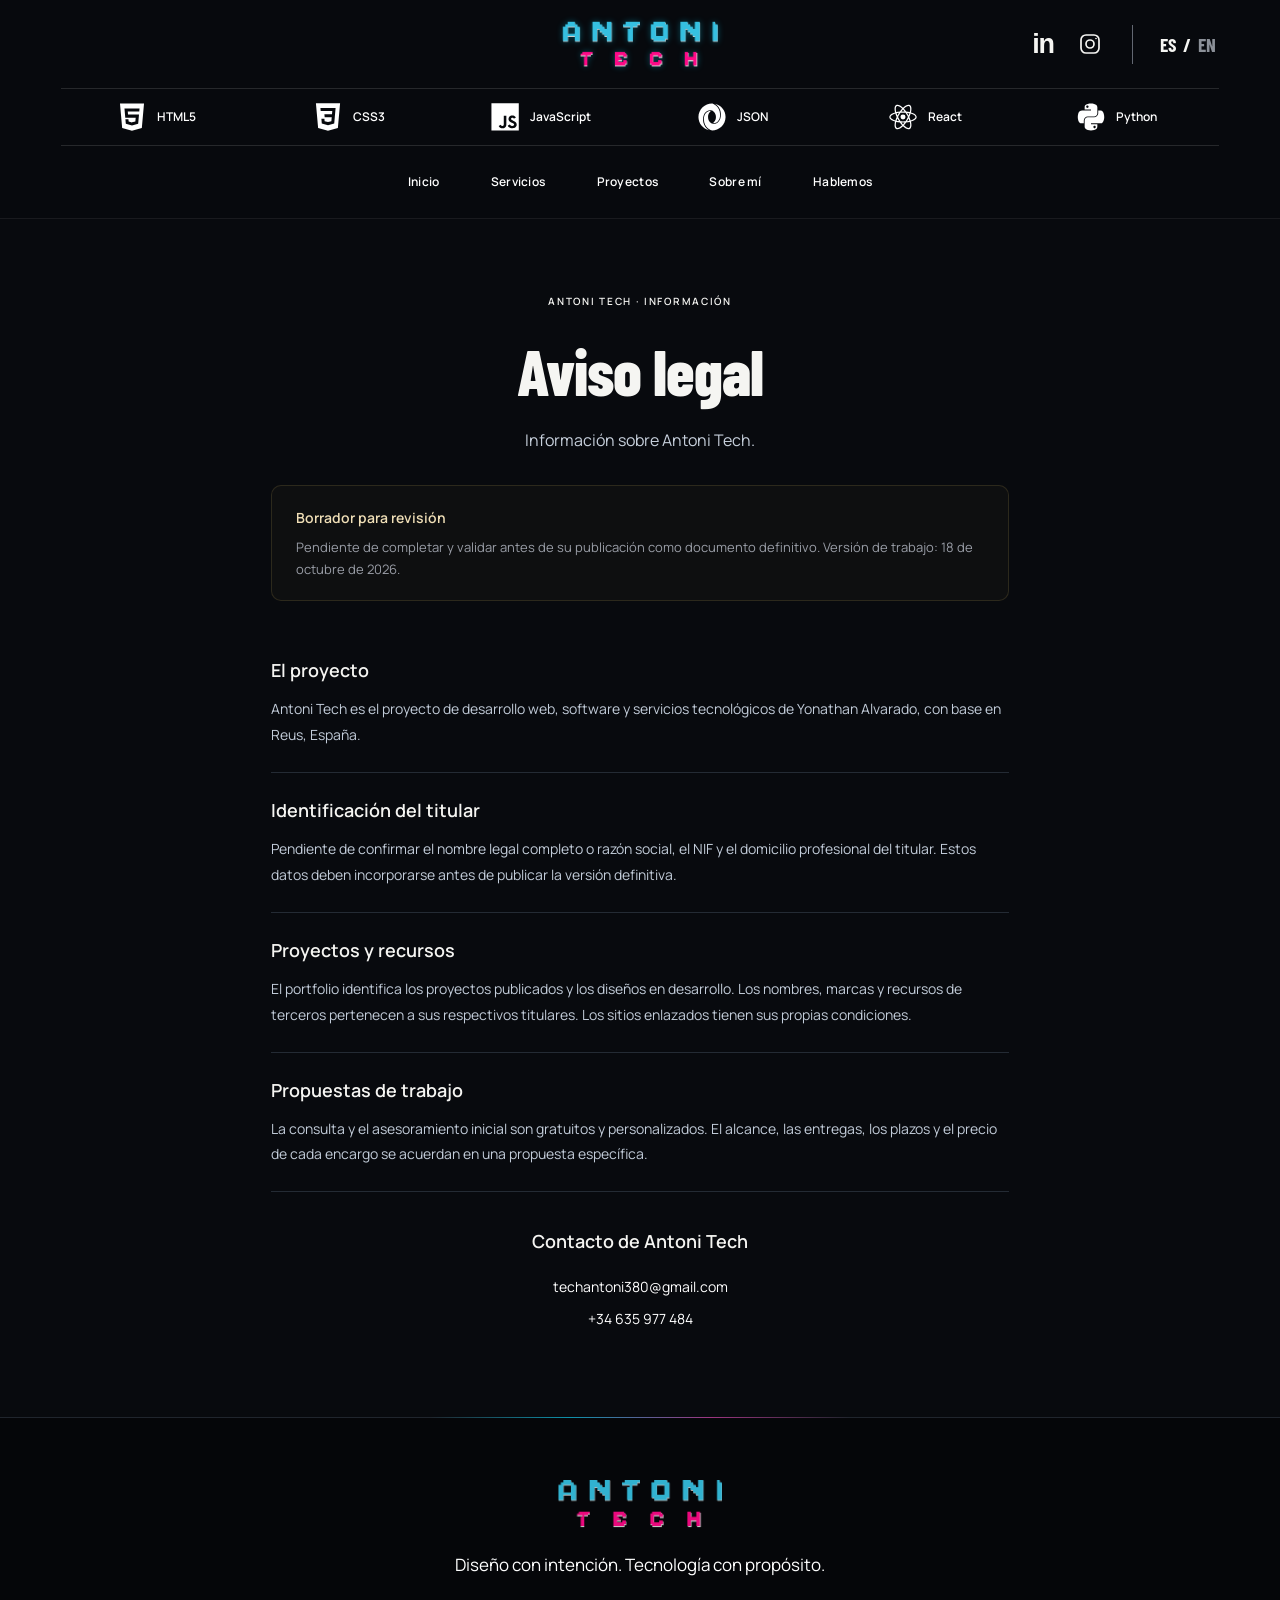
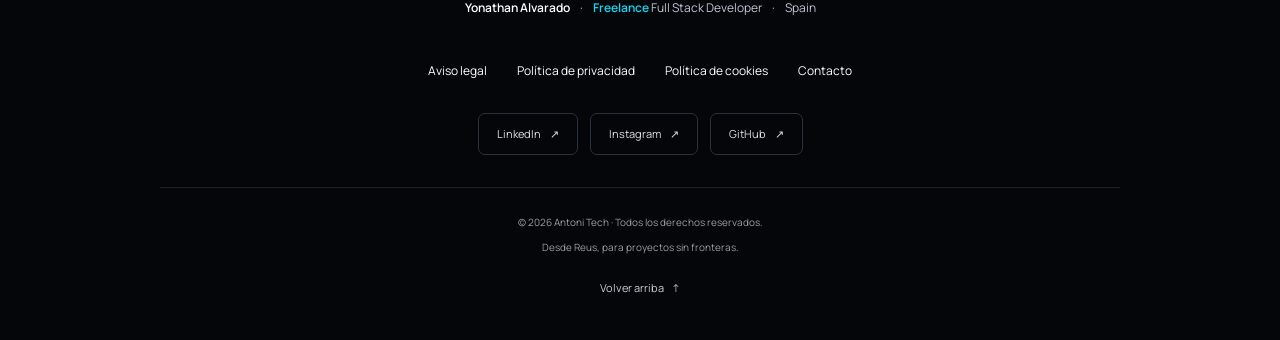
==== aviso-legal/index.html @ 42a5f3f0 "Actual2" ====
<!doctype html>
<html lang="es"><head><meta charset="utf-8"><meta name="viewport" content="width=device-width, initial-scale=1"><meta name="robots" content="noindex, nofollow">
<title data-es="Aviso legal · Antoni Tech" data-en="Legal notice · Antoni Tech">Aviso legal · Antoni Tech</title>
<meta name="description" content="Información sobre Antoni Tech." data-es="Información sobre Antoni Tech." data-en="Information about Antoni Tech." data-i18n-attr="content"><meta name="theme-color" content="#080a0e"><link rel="canonical" href="https://antonitech.es/aviso-legal/">
<meta property="og:title" content="Aviso legal · Antoni Tech"><meta property="og:description" content="Información sobre Antoni Tech."><meta property="og:type" content="website"><meta property="og:url" content="https://antonitech.es/aviso-legal/"><meta property="og:image" content="https://antonitech.es/assets/hero-metallic.png"><meta property="og:locale" content="es_ES"><meta name="twitter:card" content="summary_large_image"><link rel="icon" href="../assets/antoni-tech-logo.png" type="image/png"><link rel="preload" href="../assets/barlow-condensed-800.ttf" as="font" type="font/ttf" crossorigin><link rel="stylesheet" href="../assets/site.css?v=9b2bd3237c"><link rel="stylesheet" href="../assets/minimal.css?v=0efb3f55ea"><link rel="stylesheet" href="../assets/showcase.css?v=5de16b4ffe"><link rel="stylesheet" href="../assets/navigation.css?v=356c2ec2f9"><link rel="stylesheet" href="../assets/hero-media.css?v=eadd4ff54f"><script src="../assets/site.js?v=b460f23c38" defer></script><script src="../assets/navigation.js?v=8c3dc44fd6" defer></script></head>
<body id="top" class="inner-page"><a class="skip-link" href="#contenido"><span data-es="Saltar al contenido" data-en="Skip to content">Saltar al contenido</span></a>
    <div class="header-spacer" aria-hidden="true"></div><header class="site-header" data-adaptive-header><div class="header-top">
    <a class="brand" href="../index.html" aria-label="Antoni Tech · Inicio"><span class="logo-crop"><img src="../assets/antoni-tech-logo.png" alt="Antoni Tech" width="1500" height="1548"></span></a>
    <div class="header-right"><div class="header-socials"><a href="https://www.linkedin.com/in/yonathan-alvarado-919637101/" target="_blank" rel="noopener noreferrer" aria-label="LinkedIn" class="social-icon linkedin">in</a>
    <a href="https://www.instagram.com/techantoni/" target="_blank" rel="noopener noreferrer" aria-label="Instagram" class="social-icon"><svg viewBox="0 0 24 24" fill="none" stroke="currentColor" stroke-width="1.7" aria-hidden="true"><rect x="3" y="3" width="18" height="18" rx="5"/><circle cx="12" cy="12" r="4"/><circle cx="18" cy="6.5" r=".8" fill="currentColor" stroke="none"/></svg></a></div><div class="language-switch" role="group" aria-label="Language"><button type="button" data-lang="es" aria-pressed="true">ES</button><span aria-hidden="true">/</span><button type="button" data-lang="en" aria-pressed="false">EN</button></div></div></div><div class="technology-band" role="region" aria-label="Tecnologías y herramientas" data-es="Tecnologías y herramientas" data-en="Technologies and tools" data-i18n-attr="aria-label">
    <div class="technology-window"><div class="technology-track"><ul class="technology-group"><li class="technology-logo"><img src="../assets/technologies/html5.svg" alt="" width="28" height="28" decoding="async"><span>HTML5</span></li><li class="technology-logo"><img src="../assets/technologies/css3.svg" alt="" width="28" height="28" decoding="async"><span>CSS3</span></li><li class="technology-logo"><img src="../assets/technologies/javascript.svg" alt="" width="28" height="28" decoding="async"><span>JavaScript</span></li><li class="technology-logo"><img src="../assets/technologies/json.svg" alt="" width="28" height="28" decoding="async"><span>JSON</span></li><li class="technology-logo"><img src="../assets/technologies/react.svg" alt="" width="28" height="28" decoding="async"><span>React</span></li><li class="technology-logo"><img src="../assets/technologies/python.svg" alt="" width="28" height="28" decoding="async"><span>Python</span></li><li class="technology-logo"><img src="../assets/technologies/java.svg" alt="" width="28" height="28" decoding="async"><span>Java</span></li><li class="technology-logo"><img src="../assets/technologies/windows11.svg" alt="" width="28" height="28" decoding="async"><span>Windows</span></li><li class="technology-logo"><img src="../assets/technologies/linux.svg" alt="" width="28" height="28" decoding="async"><span>Linux</span></li><li class="technology-logo"><img src="../assets/technologies/apple.svg" alt="" width="28" height="28" decoding="async"><span>macOS</span></li><li class="technology-logo"><img src="../assets/technologies/wordpress.svg" alt="" width="28" height="28" decoding="async"><span>WordPress</span></li><li class="technology-logo"><img src="../assets/technologies/woocommerce.svg" alt="" width="28" height="28" decoding="async"><span>WooCommerce</span></li><li class="technology-logo"><img src="../assets/technologies/prestashop.svg" alt="" width="28" height="28" decoding="async"><span>PrestaShop</span></li><li class="technology-logo"><img src="../assets/technologies/git.svg" alt="" width="28" height="28" decoding="async"><span>Git</span></li><li class="technology-logo"><img src="../assets/technologies/github.svg" alt="" width="28" height="28" decoding="async"><span>GitHub</span></li><li class="technology-logo"><img src="../assets/technologies/docker.svg" alt="" width="28" height="28" decoding="async"><span>Docker</span></li><li class="technology-logo"><img src="../assets/technologies/kubernetes.svg" alt="" width="28" height="28" decoding="async"><span>Kubernetes</span></li><li class="technology-logo"><img src="../assets/technologies/amazonwebservices.svg" alt="" width="28" height="28" decoding="async"><span>AWS</span></li><li class="technology-logo"><img src="../assets/technologies/zoho.svg" alt="" width="28" height="28" decoding="async"><span>Zoho CRM</span></li><li class="technology-logo"><img src="../assets/technologies/figma.svg" alt="" width="28" height="28" decoding="async"><span>Figma</span></li><li class="technology-logo"><img src="../assets/technologies/illustrator.svg" alt="" width="28" height="28" decoding="async"><span>Illustrator</span></li><li class="technology-logo"><img src="../assets/technologies/photoshop.svg" alt="" width="28" height="28" decoding="async"><span>Photoshop</span></li><li class="technology-logo"><img src="../assets/technologies/threedsmax.svg" alt="" width="28" height="28" decoding="async"><span>Autodesk 3ds Max</span></li><li class="technology-logo"><img src="../assets/technologies/autocad.svg" alt="" width="28" height="28" decoding="async"><span>AutoCAD</span></li><li class="technology-logo"><img src="../assets/technologies/coreldraw.svg" alt="" width="28" height="28" decoding="async"><span>CorelDRAW</span></li><li class="technology-logo"><img src="../assets/technologies/php.svg" alt="" width="28" height="28" decoding="async"><span>PHP</span></li><li class="technology-logo"><img src="../assets/technologies/mysql.svg" alt="" width="28" height="28" decoding="async"><span>MySQL</span></li><li class="technology-logo"><img src="../assets/technologies/phpmyadmin.svg" alt="" width="28" height="28" decoding="async"><span>phpMyAdmin</span></li><li class="technology-logo"><img src="../assets/technologies/postgresql.svg" alt="" width="28" height="28" decoding="async"><span>PostgreSQL</span></li><li class="technology-logo"><img src="../assets/technologies/typescript.svg" alt="" width="28" height="28" decoding="async"><span>TypeScript</span></li><li class="technology-logo"><img src="../assets/technologies/nextjs.svg" alt="" width="28" height="28" decoding="async"><span>Next.js</span></li><li class="technology-logo"><img src="../assets/technologies/supabase.svg" alt="" width="28" height="28" decoding="async"><span>Supabase</span></li><li class="technology-logo"><img src="../assets/technologies/n8n.svg" alt="" width="28" height="28" decoding="async"><span>n8n</span></li><li class="technology-logo"><img src="../assets/technologies/vscode.svg" alt="" width="28" height="28" decoding="async"><span>VS Code</span></li><li class="technology-logo"><img src="../assets/technologies/apache.svg" alt="" width="28" height="28" decoding="async"><span>Apache</span></li><li class="technology-logo"><img src="../assets/technologies/nginx.svg" alt="" width="28" height="28" decoding="async"><span>Nginx</span></li><li class="technology-logo"><img src="../assets/technologies/xml.svg" alt="" width="28" height="28" decoding="async"><span>XML</span></li></ul><ul class="technology-group" aria-hidden="true" inert><li class="technology-logo"><img src="../assets/technologies/html5.svg" alt="" width="28" height="28" decoding="async"><span>HTML5</span></li><li class="technology-logo"><img src="../assets/technologies/css3.svg" alt="" width="28" height="28" decoding="async"><span>CSS3</span></li><li class="technology-logo"><img src="../assets/technologies/javascript.svg" alt="" width="28" height="28" decoding="async"><span>JavaScript</span></li><li class="technology-logo"><img src="../assets/technologies/json.svg" alt="" width="28" height="28" decoding="async"><span>JSON</span></li><li class="technology-logo"><img src="../assets/technologies/react.svg" alt="" width="28" height="28" decoding="async"><span>React</span></li><li class="technology-logo"><img src="../assets/technologies/python.svg" alt="" width="28" height="28" decoding="async"><span>Python</span></li><li class="technology-logo"><img src="../assets/technologies/java.svg" alt="" width="28" height="28" decoding="async"><span>Java</span></li><li class="technology-logo"><img src="../assets/technologies/windows11.svg" alt="" width="28" height="28" decoding="async"><span>Windows</span></li><li class="technology-logo"><img src="../assets/technologies/linux.svg" alt="" width="28" height="28" decoding="async"><span>Linux</span></li><li class="technology-logo"><img src="../assets/technologies/apple.svg" alt="" width="28" height="28" decoding="async"><span>macOS</span></li><li class="technology-logo"><img src="../assets/technologies/wordpress.svg" alt="" width="28" height="28" decoding="async"><span>WordPress</span></li><li class="technology-logo"><img src="../assets/technologies/woocommerce.svg" alt="" width="28" height="28" decoding="async"><span>WooCommerce</span></li><li class="technology-logo"><img src="../assets/technologies/prestashop.svg" alt="" width="28" height="28" decoding="async"><span>PrestaShop</span></li><li class="technology-logo"><img src="../assets/technologies/git.svg" alt="" width="28" height="28" decoding="async"><span>Git</span></li><li class="technology-logo"><img src="../assets/technologies/github.svg" alt="" width="28" height="28" decoding="async"><span>GitHub</span></li><li class="technology-logo"><img src="../assets/technologies/docker.svg" alt="" width="28" height="28" decoding="async"><span>Docker</span></li><li class="technology-logo"><img src="../assets/technologies/kubernetes.svg" alt="" width="28" height="28" decoding="async"><span>Kubernetes</span></li><li class="technology-logo"><img src="../assets/technologies/amazonwebservices.svg" alt="" width="28" height="28" decoding="async"><span>AWS</span></li><li class="technology-logo"><img src="../assets/technologies/zoho.svg" alt="" width="28" height="28" decoding="async"><span>Zoho CRM</span></li><li class="technology-logo"><img src="../assets/technologies/figma.svg" alt="" width="28" height="28" decoding="async"><span>Figma</span></li><li class="technology-logo"><img src="../assets/technologies/illustrator.svg" alt="" width="28" height="28" decoding="async"><span>Illustrator</span></li><li class="technology-logo"><img src="../assets/technologies/photoshop.svg" alt="" width="28" height="28" decoding="async"><span>Photoshop</span></li><li class="technology-logo"><img src="../assets/technologies/threedsmax.svg" alt="" width="28" height="28" decoding="async"><span>Autodesk 3ds Max</span></li><li class="technology-logo"><img src="../assets/technologies/autocad.svg" alt="" width="28" height="28" decoding="async"><span>AutoCAD</span></li><li class="technology-logo"><img src="../assets/technologies/coreldraw.svg" alt="" width="28" height="28" decoding="async"><span>CorelDRAW</span></li><li class="technology-logo"><img src="../assets/technologies/php.svg" alt="" width="28" height="28" decoding="async"><span>PHP</span></li><li class="technology-logo"><img src="../assets/technologies/mysql.svg" alt="" width="28" height="28" decoding="async"><span>MySQL</span></li><li class="technology-logo"><img src="../assets/technologies/phpmyadmin.svg" alt="" width="28" height="28" decoding="async"><span>phpMyAdmin</span></li><li class="technology-logo"><img src="../assets/technologies/postgresql.svg" alt="" width="28" height="28" decoding="async"><span>PostgreSQL</span></li><li class="technology-logo"><img src="../assets/technologies/typescript.svg" alt="" width="28" height="28" decoding="async"><span>TypeScript</span></li><li class="technology-logo"><img src="../assets/technologies/nextjs.svg" alt="" width="28" height="28" decoding="async"><span>Next.js</span></li><li class="technology-logo"><img src="../assets/technologies/supabase.svg" alt="" width="28" height="28" decoding="async"><span>Supabase</span></li><li class="technology-logo"><img src="../assets/technologies/n8n.svg" alt="" width="28" height="28" decoding="async"><span>n8n</span></li><li class="technology-logo"><img src="../assets/technologies/vscode.svg" alt="" width="28" height="28" decoding="async"><span>VS Code</span></li><li class="technology-logo"><img src="../assets/technologies/apache.svg" alt="" width="28" height="28" decoding="async"><span>Apache</span></li><li class="technology-logo"><img src="../assets/technologies/nginx.svg" alt="" width="28" height="28" decoding="async"><span>Nginx</span></li><li class="technology-logo"><img src="../assets/technologies/xml.svg" alt="" width="28" height="28" decoding="async"><span>XML</span></li></ul></div></div></div><div class="navigation-bar">
      <a class="brand compact-brand" href="../index.html" aria-label="Antoni Tech · Inicio / Home"><span class="logo-crop"><img src="../assets/antoni-tech-logo.png" alt="Antoni Tech" width="1500" height="1548"></span></a>
      <nav class="primary-nav" id="primary-navigation" aria-label="Principal / Main navigation"><a href="../index.html"><span data-es="Inicio" data-en="Home">Inicio</span></a><a href="../servicios/index.html"><span data-es="Servicios" data-en="Services">Servicios</span></a><a href="../proyectos/index.html" class="nav-projects"><span data-es="Proyectos" data-en="Work">Proyectos</span></a><a href="../sobre-mi/index.html"><span data-es="Sobre mí" data-en="About">Sobre mí</span></a><a href="../contacto/index.html"><span data-es="Hablemos" data-en="Let’s talk">Hablemos</span></a></nav>
      <div class="compact-actions"><a class="header-whatsapp" href="https://wa.me/34635977484?text=Hola%2C%20Yonathan.%20Me%20gustar%C3%ADa%20pedir%20presupuesto%20para%20mi%20proyecto." data-whatsapp data-url-es="https://wa.me/34635977484?text=Hola%2C%20Yonathan.%20Me%20gustar%C3%ADa%20pedir%20presupuesto%20para%20mi%20proyecto." data-url-en="https://wa.me/34635977484?text=Hi%20Yonathan%2C%20I%20would%20like%20to%20request%20a%20quote%20for%20my%20project." target="_blank" rel="noopener noreferrer" aria-label="Hablemos por WhatsApp" data-es="Hablemos por WhatsApp" data-en="Let’s talk on WhatsApp" data-i18n-attr="aria-label"><svg viewBox="0 0 24 24" fill="none" stroke="currentColor" stroke-width="1.6" aria-hidden="true"><path d="M20.5 11.5a8.5 8.5 0 0 1-12.3 7.6L3 21l1.9-5.2A8.5 8.5 0 1 1 20.5 11.5Z"/><path d="M8 8c0 4 4 8 8 8l1-2-3-1-1 1-3-3 1-1-1-3-2 1Z"/></svg><span class="header-whatsapp-desktop"><span data-es="Hablemos" data-en="Let’s talk">Hablemos</span></span><span class="header-whatsapp-mobile">WhatsApp</span></a><button class="nav-toggle" type="button" aria-controls="primary-navigation" aria-expanded="false"><span data-es="Menú" data-en="Menu">Menú</span><span class="nav-toggle-icon" aria-hidden="true"></span></button></div>
    </div></header><main id="contenido"><article class="legal-document wrap"><header class="legal-heading"><p data-es="ANTONI TECH · INFORMACIÓN" data-en="ANTONI TECH · INFORMATION" class="eyebrow">ANTONI TECH · INFORMACIÓN</p><h1 data-es="Aviso legal" data-en="Legal notice">Aviso legal</h1><p data-es="Información sobre Antoni Tech." data-en="Information about Antoni Tech." class="legal-intro">Información sobre Antoni Tech.</p></header><aside class="legal-draft"><strong data-es="Borrador para revisión" data-en="Draft for review">Borrador para revisión</strong><p data-es="Pendiente de completar y validar antes de su publicación como documento definitivo. Versión de trabajo: 18 de octubre de 2026." data-en="To be completed and validated before publication as a final document. Working version: 18 October 2026.">Pendiente de completar y validar antes de su publicación como documento definitivo. Versión de trabajo: 18 de octubre de 2026.</p></aside><section class="legal-section"><h2 data-es="El proyecto" data-en="The business">El proyecto</h2><p data-es="Antoni Tech es el proyecto de desarrollo web, software y servicios tecnológicos de Yonathan Alvarado, con base en Reus, España." data-en="Antoni Tech is Yonathan Alvarado’s web development, software and technology services business, based in Reus, Spain.">Antoni Tech es el proyecto de desarrollo web, software y servicios tecnológicos de Yonathan Alvarado, con base en Reus, España.</p></section><section class="legal-section"><h2 data-es="Identificación del titular" data-en="Owner identification">Identificación del titular</h2><p data-es="Pendiente de confirmar el nombre legal completo o razón social, el NIF y el domicilio profesional del titular. Estos datos deben incorporarse antes de publicar la versión definitiva." data-en="The owner’s full legal name or company name, tax identification number and business address remain to be confirmed. These details must be added before publishing the final version.">Pendiente de confirmar el nombre legal completo o razón social, el NIF y el domicilio profesional del titular. Estos datos deben incorporarse antes de publicar la versión definitiva.</p></section><section class="legal-section"><h2 data-es="Proyectos y recursos" data-en="Projects and resources">Proyectos y recursos</h2><p data-es="El portfolio identifica los proyectos publicados y los diseños en desarrollo. Los nombres, marcas y recursos de terceros pertenecen a sus respectivos titulares. Los sitios enlazados tienen sus propias condiciones." data-en="The portfolio identifies published projects and designs in development. Third-party names, brands and resources belong to their respective owners. Linked websites have their own terms.">El portfolio identifica los proyectos publicados y los diseños en desarrollo. Los nombres, marcas y recursos de terceros pertenecen a sus respectivos titulares. Los sitios enlazados tienen sus propias condiciones.</p></section><section class="legal-section"><h2 data-es="Propuestas de trabajo" data-en="Project proposals">Propuestas de trabajo</h2><p data-es="La consulta y el asesoramiento inicial son gratuitos y personalizados. El alcance, las entregas, los plazos y el precio de cada encargo se acuerdan en una propuesta específica." data-en="The initial consultation and advice are free and personalised. The scope, deliverables, timeline and price of each project are agreed in a separate proposal.">La consulta y el asesoramiento inicial son gratuitos y personalizados. El alcance, las entregas, los plazos y el precio de cada encargo se acuerdan en una propuesta específica.</p></section><div class="legal-contact"><h2 data-es="Contacto de Antoni Tech" data-en="Antoni Tech contact">Contacto de Antoni Tech</h2><a href="mailto:techantoni380@gmail.com">techantoni380@gmail.com</a><a href="tel:+34635977484">+34 635 977 484</a></div></article></main><footer class="site-footer footer-centered"><div class="footer-inner">
      <a href="../index.html" class="brand footer-brand" aria-label="Antoni Tech · Inicio / Home"><span class="logo-crop"><img src="../assets/antoni-tech-logo.png" alt="Antoni Tech" width="1500" height="1548"></span></a>
      <p data-es="Diseño con intención. Tecnología con propósito." data-en="Design with intention. Technology with purpose." class="footer-motto">Diseño con intención. Tecnología con propósito.</p>
      <a class="footer-signature" href="https://www.instagram.com/techantoni/" target="_blank" rel="noopener noreferrer"><strong>Yonathan Alvarado</strong><span aria-hidden="true">·</span><span><strong class="freelance-word">Freelance</strong> Full Stack Developer</span><span aria-hidden="true">·</span><span>Spain</span></a>
      <nav class="footer-legal" aria-label="Información legal y contacto / Legal information and contact"><ul><li><a href="../aviso-legal/index.html"><span data-es="Aviso legal" data-en="Legal notice">Aviso legal</span></a></li><li><a href="../privacidad/index.html"><span data-es="Política de privacidad" data-en="Privacy policy">Política de privacidad</span></a></li><li><a href="../cookies/index.html"><span data-es="Política de cookies" data-en="Cookie policy">Política de cookies</span></a></li><li><a href="../contacto/index.html"><span data-es="Contacto" data-en="Contact">Contacto</span></a></li></ul></nav>
      <nav class="footer-socials" aria-label="Redes sociales / Social profiles"><a href="https://www.linkedin.com/in/yonathan-alvarado-919637101/" target="_blank" rel="noopener noreferrer">LinkedIn <span aria-hidden="true">↗</span></a><a href="https://www.instagram.com/techantoni/" target="_blank" rel="noopener noreferrer">Instagram <span aria-hidden="true">↗</span></a><a href="https://github.com/techantoni380-create" target="_blank" rel="noopener noreferrer">GitHub <span aria-hidden="true">↗</span></a></nav>
      <div class="footer-closing"><p>© 2026 Antoni Tech · <span data-es="Todos los derechos reservados." data-en="All rights reserved.">Todos los derechos reservados.</span></p><p data-es="Desde Reus, para proyectos sin fronteras." data-en="From Reus, for projects without borders.">Desde Reus, para proyectos sin fronteras.</p><a href="#top" class="footer-top"><span data-es="Volver arriba" data-en="Back to top">Volver arriba</span> <span aria-hidden="true">↑</span></a></div>
    </div></footer><dialog id="video-dialog" class="video-dialog"><button type="button" class="video-close close-button" aria-label="Cerrar vídeo / Close video">×</button><video id="brand-video" controls playsinline muted preload="none" width="1920" height="1080" aria-label="Presentación de Antoni Tech de cinco segundos"><source src="../assets/antoni-tech-5s.mp4" type="video/mp4"><span data-es="Tu navegador no admite vídeo." data-en="Your browser does not support video.">Tu navegador no admite vídeo.</span> <a href="../assets/antoni-tech-5s.mp4"><span data-es="Abrir vídeo" data-en="Open video">Abrir vídeo</span></a></video></dialog></body></html>
---- assets/site.css ----
@font-face{font-family:Barlow;src:url('barlow-condensed-800.ttf') format('truetype');font-weight:800;font-display:swap}
@font-face{font-family:Barlow;src:url('barlow-condensed-700.ttf') format('truetype');font-weight:700;font-display:swap}
@font-face{font-family:Manrope;src:url('manrope-400.ttf') format('truetype');font-weight:400;font-display:swap}
@font-face{font-family:Manrope;src:url('manrope-600.ttf') format('truetype');font-weight:600 800;font-display:swap}
:root{--bg:#080a0e;--panel:#101318;--text:#f5f5f2;--muted:#999da6;--line:#292d34;--cyan:#08d9f4;--pink:#f20aaa;--display:Barlow,'Arial Narrow',Impact,sans-serif;--body:Manrope,Arial,sans-serif;--pad:clamp(24px,4.8vw,86px)}
*{box-sizing:border-box}html{scroll-behavior:smooth;scroll-padding-top:115px}body{margin:0;background:var(--bg);color:var(--text);font:15px/1.7 var(--body);overflow-x:hidden}body.modal-open{overflow:hidden}button,input,textarea,select{font:inherit}button,a{-webkit-tap-highlight-color:transparent}button{cursor:pointer}a{color:inherit;text-decoration:none}button{color:inherit}img{max-width:100%;display:block}h1,h2,h3,p{margin:0}h1,h2,h3{font-family:var(--display);font-weight:800;line-height:.98;letter-spacing:-.015em}h1{font-size:clamp(65px,8vw,128px)}h2{font-size:clamp(48px,5.1vw,80px)}h3{font-size:32px}p{color:var(--muted)}button{border:0;background:none}a,button,input,select,textarea{outline-offset:6px}a:focus-visible,button:focus-visible{outline:2px solid var(--cyan)}input:focus-visible,select:focus-visible,textarea:focus-visible{outline:1px solid var(--cyan)}::selection{background:var(--cyan);color:#05080b}.wrap{width:min(100%,1720px);padding-inline:var(--pad);margin-inline:auto}.muted{color:var(--muted)}.eyebrow{font-family:var(--body);font-size:11px;font-weight:600;letter-spacing:.21em;line-height:1.7;text-transform:uppercase;color:var(--text);margin-bottom:26px}.lead{font-size:clamp(17px,1.7vw,23px);line-height:1.65}.sr-only{position:absolute;width:1px;height:1px;overflow:hidden;clip-path:inset(50%);white-space:nowrap}.skip-link{position:fixed;top:-100px;left:20px;z-index:200;background:var(--cyan);color:#05080b;padding:12px 20px}.skip-link:focus{top:12px}.button{display:inline-flex;align-items:center;justify-content:space-between;gap:25px;min-height:60px;padding:17px 28px;font:700 19px/1.2 var(--display);letter-spacing:.01em;transition:background .2s,color .2s,transform .2s;border:1px solid transparent}.button>span:last-child{font:28px/1 Arial,sans-serif}.button-solid{background:var(--text);color:#080a0e}.button-solid:hover{background:var(--cyan);transform:translateY(-2px)}.button-outline{border-color:#4d515a;background:transparent;color:var(--text)}.button-outline:hover{border-color:var(--cyan);color:var(--cyan)}.text-link{display:inline-flex;align-items:center;gap:18px;font:700 19px/1.3 var(--display);padding-block:6px;border-bottom:1px solid #72757c}.text-link>span:last-child{font-family:Arial,sans-serif;font-size:23px}.text-link:hover{color:var(--cyan);border-color:var(--cyan)}.logo-crop{--logo-width:168px;position:relative;display:block;overflow:hidden;width:calc(var(--logo-width)*.923);height:calc(var(--logo-width)*.268)}.logo-crop img{position:absolute;width:var(--logo-width);max-width:none;height:auto;left:calc(var(--logo-width)*-.04067);top:calc(var(--logo-width)*-.35667)}.brand{display:inline-flex;align-items:center;flex-shrink:0}.site-header{height:104px;padding:0 var(--pad);position:sticky;top:0;z-index:30;display:grid;grid-template-columns:1fr auto 1fr;align-items:center;background:rgba(8,10,14,.95);border-bottom:1px solid rgba(255,255,255,.07);backdrop-filter:blur(12px)}.home-page .site-header{position:absolute;inset:0 0 auto;background:linear-gradient(#03070a94,transparent);border:0;backdrop-filter:none}.menu-trigger{display:flex;align-items:center;justify-self:start;gap:16px;padding:10px 0;font:700 22px/1 var(--display)}.menu-bars{display:block;width:26px;height:18px;border-top:2px solid;border-bottom:2px solid;position:relative}.menu-bars:after{content:'';position:absolute;top:7px;width:100%;left:0;border-top:2px solid}.header-right{display:flex;align-items:center;gap:29px;justify-self:end}.header-socials,.social-row{display:flex;align-items:center;gap:22px}.social-icon{display:inline-flex;align-items:center;justify-content:center;min-height:32px;min-width:25px}.social-icon:hover{color:var(--cyan)}.social-icon svg{width:24px;height:24px}.linkedin{font:700 27px/1 Arial,sans-serif;letter-spacing:-.04em}.language-switch{display:flex;align-items:center;gap:4px;border-left:1px solid #626771;padding-left:24px;font:700 19px var(--display)}.language-switch button{padding:8px 3px;color:#8b9098}.language-switch button[aria-pressed=true]{color:var(--text)}.language-switch button:hover{color:var(--cyan)}.menu-dialog{position:fixed;inset:0;max-width:none;max-height:none;width:100vw;height:100dvh;margin:0;border:0;padding:0 var(--pad);background:#0b0f14;color:var(--text);z-index:100}.menu-dialog::backdrop{background:#080a0ee6}.menu-top{height:104px;display:flex;align-items:center;justify-content:space-between;border-bottom:1px solid var(--line)}.close-button{font:300 44px/1 Arial,sans-serif;width:48px;height:48px}.close-button:hover{color:var(--cyan)}.menu-body{display:grid;grid-template-columns:1.4fr 1fr;gap:10vw;max-width:1400px;margin:7vh auto}.menu-body nav{display:flex;flex-direction:column}.menu-body nav a{display:flex;gap:24px;align-items:center;border-bottom:1px solid var(--line);padding:18px 0;font:800 clamp(32px,4.5vw,64px)/1.1 var(--display)}.menu-body nav a small{font:11px var(--body);color:var(--cyan);letter-spacing:.1em}.menu-body nav a>span:last-child{margin-left:auto}.menu-body nav a:hover,.menu-body nav a[aria-current=page]{color:var(--cyan)}.menu-aside{align-self:end;padding-bottom:20px}.menu-aside .eyebrow{max-width:290px}.menu-aside>a{font-size:20px}.menu-aside p:not(.eyebrow){margin-top:16px}.menu-aside .social-row{margin-top:25px}
.hero{position:relative;isolation:isolate;display:flex;flex-direction:column;min-height:850px;height:auto;max-height:none;overflow:hidden}.hero-art{position:absolute;inset:0;z-index:-3;width:100%;height:100%;object-fit:cover;object-position:center;animation:neon-on 2s ease-out both,neon-breathe 7s ease-in-out 2s infinite}.hero-shade{position:absolute;inset:0;z-index:-2;background:linear-gradient(90deg,rgba(2,7,11,.54),rgba(2,7,11,.2) 34%,transparent 58%),linear-gradient(0deg,rgba(2,7,11,.6),transparent 20%)}.hero-content{flex:none;padding-top:clamp(160px,18vh,220px);position:relative}.hero-content .eyebrow{font-size:11px;letter-spacing:.3em;margin-bottom:20px}.hero h1{font-size:clamp(92px,9.4vw,150px);line-height:.89;letter-spacing:-.025em;width:46%;text-shadow:0 3px 20px #0005}.hero-description{font-size:clamp(17px,1.5vw,23px);line-height:1.5;max-width:470px;width:35%;margin-top:28px;color:#e6e8e9}.hero-actions{display:flex;gap:32px;align-items:center;margin-top:30px}.hero-actions .text-link{font-size:20px}.hero-bottom{position:static;flex:none;display:grid;grid-template-columns:minmax(0,1fr) auto minmax(0,1fr);align-items:end;gap:24px;margin-top:auto;padding-block:48px 38px}.hero-signature p{font-size:11px;letter-spacing:.015em;line-height:1.7;color:#cad0d5}.hero-signature p:first-child{color:#fff;font-weight:600}.scroll-cue{font-size:31px;line-height:1;padding:10px 20px}.motion-toggle{justify-self:end;display:flex;gap:13px;align-items:center;font:700 13px var(--display);letter-spacing:.06em}.motion-toggle>span:last-child{display:grid;place-items:center;width:42px;height:42px;border:1px solid #a3a5aa;font:22px Arial,sans-serif;clip-path:polygon(20% 0,80% 0,100% 20%,100% 80%,80% 100%,20% 100%,0 80%,0 20%)}.motion-paused .hero-art{animation-play-state:paused}.capability-strip{display:flex;align-items:center;justify-content:space-between;gap:25px;padding:23px var(--pad);border-block:1px solid var(--line);font:700 18px var(--display);letter-spacing:.1em;color:#b4b7be;overflow:hidden;white-space:nowrap}.capability-strip i{font:normal 25px Arial;color:var(--cyan)}.section-top{display:flex;justify-content:space-between;align-items:end;gap:60px;margin-bottom:54px}.section-intro{max-width:320px}.section-intro p{margin-bottom:20px}.work-section{padding-top:115px;padding-bottom:115px}.project-grid{display:grid;grid-template-columns:1fr 1fr;gap:64px 32px}.project-card-link{display:block}.project-cover{position:relative;height:auto;aspect-ratio:1.35;background:#161b23;overflow:hidden}.project-image{height:100%;width:100%;object-fit:cover;transition:transform .65s}.project-card:hover .project-image{transform:scale(1.04)}.project-index{position:absolute;top:22px;left:22px;color:white;font:11px var(--body);letter-spacing:.16em;background:#080a0e80;padding:7px 10px;backdrop-filter:blur(7px)}.project-open{position:absolute;right:20px;bottom:20px;display:grid;place-items:center;border-radius:50%;width:46px;height:46px;background:var(--text);color:#080a0e;font:25px Arial;transition:background .2s,transform .2s}.project-card:hover .project-open{background:var(--cyan);transform:rotate(45deg)}.project-caption{display:flex;align-items:center;justify-content:space-between;margin-top:23px}.project-caption>span{font:30px Arial}.project-category{font-size:10px;letter-spacing:.15em;text-transform:uppercase;margin-bottom:9px;color:#a8adb6}.project-caption h3{font-size:34px}.project-description{font-size:13px;line-height:1.65;margin-top:12px;max-width:90%}.edis-alvarado .project-cover{background:radial-gradient(ellipse at 50% 40%,#282119,#0b0d11 72%)}.edis-alvarado .project-image{object-fit:contain}.studi-art{position:relative;height:100%;display:flex;flex-direction:column;align-items:center;justify-content:center;gap:12px;overflow:hidden;background:radial-gradient(ellipse at 90% 20%,#44242b,transparent 55%),linear-gradient(145deg,#101317,#07090c);color:#f8f3e7}.studi-small{position:relative;z-index:1;font-size:10px;letter-spacing:.35em}.studi-word{z-index:1;font:800 clamp(75px,9vw,160px)/1 var(--display);font-style:italic;letter-spacing:-.04em}.studi-word>span{color:#f14743}.studi-orbit{position:absolute;width:75%;height:170%;border:1px solid #d84c453b;transform:rotate(36deg)}.services-section{padding-top:60px;padding-bottom:115px}.services-section .section-top h2{font-size:clamp(42px,4.7vw,74px)}.service-row{display:grid;grid-template-columns:60px 1.3fr 1fr 30px;align-items:center;gap:24px;padding:29px 0;border-top:1px solid var(--line);transition:padding .2s,color .2s}.service-row:last-child{border-bottom:1px solid var(--line)}.service-number{font:11px var(--body);letter-spacing:.08em;color:#787f89}.service-row h3{font-size:clamp(23px,2.4vw,35px)}.service-row p{font-size:13px;max-width:360px}.service-row>span:last-child{font:29px Arial}.service-row:hover{color:var(--cyan);padding-left:12px}.about-teaser{display:grid;grid-template-columns:1fr 1fr;gap:80px;padding-block:80px 130px}.identity-panel{position:relative;min-height:430px;background:radial-gradient(ellipse at 17% 22%,#073c4d65,transparent 52%),radial-gradient(ellipse at 90% 85%,#65134965,transparent 45%),#0d1017;border:1px solid #222835;display:flex;flex-direction:column;align-items:center;justify-content:center;overflow:hidden}.identity-panel:before{content:'';position:absolute;inset:20px;border:1px solid #ffffff09;clip-path:polygon(0 0,100% 0,100% 25%,99% 25%,99% 1%,1% 1%,1% 99%,99% 99%,99% 75%,100% 75%,100% 100%,0 100%)}.identity-logo .logo-crop{--logo-width:360px;filter:drop-shadow(0 0 22px #0de1ff25)}.identity-caption{font-size:9px;letter-spacing:.24em;color:#929ba7;margin-top:25px}.video-trigger{position:absolute;bottom:28px;left:28px;right:28px;display:flex;gap:13px;align-items:center;text-align:left;font:700 13px var(--display);letter-spacing:.04em}.video-trigger small{margin-left:auto;font:11px var(--body);color:#a7acb5}.play-circle{display:grid;place-items:center;width:32px;height:32px;border:1px solid #697280;border-radius:50%;font-size:9px}.video-trigger:hover{color:var(--cyan)}.about-teaser-copy{align-self:center}.about-teaser-copy h2{font-size:clamp(45px,4.2vw,66px)}.about-teaser-copy>p:not(.eyebrow){margin-top:26px;max-width:520px;font-size:15px}.about-teaser-copy>.text-link{margin-top:27px}.cta-section{padding-block:95px 105px;border-top:1px solid var(--line);display:flex;align-items:end;justify-content:space-between;gap:60px}.cta-section h2{font-size:clamp(80px,11vw,170px);line-height:.88;letter-spacing:-.02em}.accent-outline{-webkit-text-stroke:1px #d0d4d8;color:transparent}.cta-copy{max-width:365px;padding-bottom:8px}.cta-copy p{margin-bottom:28px}.site-footer{padding:55px var(--pad) 25px;background:#050609;border-top:1px solid var(--line)}.footer-main{display:grid;grid-template-columns:1fr 1.4fr 1fr;gap:40px;align-items:start;margin-bottom:58px}.footer-main p{font-size:12px;line-height:1.9}.footer-main nav{display:grid;grid-template-columns:1fr 1fr;gap:10px 25px;font-size:12px}.footer-main nav a:hover{color:var(--cyan)}.footer-bottom{display:flex;justify-content:space-between;gap:24px;align-items:center;border-top:1px solid #1d2127;padding-top:24px;font-size:10px;color:#888e98}.footer-bottom .social-row{gap:18px}.footer-bottom .linkedin{font-size:20px}.footer-bottom .social-icon svg{width:19px;height:19px}.video-dialog{max-width:1100px;width:calc(100% - 48px);padding:0;border:1px solid #49505b;background:#0b0e13;overflow:visible;color:white}.video-dialog::backdrop{background:#000e;backdrop-filter:blur(10px)}.video-dialog video{width:100%;height:auto;max-height:82dvh;display:block}.video-close{position:absolute;top:-48px;right:0;z-index:2}
.page-heading{padding-top:78px;padding-bottom:70px}.page-heading h1{max-width:1100px}.page-heading .lead{max-width:670px;margin-top:32px}.service-details{padding-bottom:100px}.service-detail{display:grid;grid-template-columns:60px 1fr 1fr;gap:40px;border-top:1px solid var(--line);padding-block:48px 60px;scroll-margin-top:120px}.service-detail h2{font-size:clamp(35px,3.5vw,55px);max-width:500px}.service-intro{font-size:17px;max-width:390px;margin-top:20px;color:#dadde1}.service-detail>div:last-child>p{font-size:14px}.service-detail ul{margin:25px 0;padding-left:18px;color:#d0d4da;font-size:13px;line-height:2.1}.service-detail li::marker{color:var(--cyan)}.service-detail .text-link{font-size:16px}.process-section{padding-block:55px 115px}.process-grid{display:grid;grid-template-columns:repeat(4,1fr);gap:36px}.process-grid article{border-top:1px solid #505761;padding-top:25px}.process-grid article>span{font-size:11px;color:var(--cyan)}.process-grid h3{margin-top:24px;font-size:31px}.process-grid p{font-size:13px;margin-top:16px}.tech-section{padding-block:65px 115px}.tech-section h2{font-size:clamp(38px,4vw,60px)}.tech-section>p{margin-top:20px}.tech-grid{display:grid;grid-template-columns:repeat(4,1fr);gap:35px;margin-top:45px}.tech-grid h3{font-size:20px;letter-spacing:.035em}.tech-grid p{font-size:12px;line-height:2;margin-top:16px}.all-work{padding-bottom:120px}.project-filters{display:flex;gap:12px;flex-wrap:wrap;padding-bottom:45px}.project-filters button{border:1px solid #343a45;padding:11px 18px;font:700 16px var(--display);color:#b1b6bf}.project-filters button[aria-pressed=true]{background:var(--text);color:#080a0e;border-color:var(--text)}.project-filters button:hover{border-color:var(--cyan)}[hidden]{display:none!important}.about-story{display:grid;grid-template-columns:1fr 1fr;gap:75px;padding-bottom:110px}.about-story .identity-panel{min-height:530px;align-self:start}.story-copy h2{font-size:40px;margin-bottom:24px}.story-copy p{margin-top:20px;font-size:14px;line-height:1.85}.signature-line{display:flex;flex-direction:column;gap:7px;margin-top:33px;padding-top:24px;border-top:1px solid var(--line)}.signature-line strong{font-size:16px}.signature-line span{font-size:11px;color:#929ba5}.about-principles{display:grid;grid-template-columns:1fr 1fr;gap:75px;padding-block:55px 100px}.principle-list article{padding:25px 0;border-bottom:1px solid var(--line)}.principle-list article:first-child{padding-top:0}.principle-list h3{font-size:29px}.principle-list p{font-size:14px;margin-top:12px}.background-section{padding-block:50px 110px}.background-row{display:grid;grid-template-columns:160px 1fr 100px;gap:30px;align-items:center;border-top:1px solid var(--line);padding-block:28px}.background-row>span:first-child{font-size:12px;color:var(--muted)}.background-row h3{font-size:27px}.background-row p{font-size:12px;margin-top:7px}.status-tag{display:inline-block;font-size:10px;letter-spacing:.06em;padding:7px 12px;border:1px solid #3e4653;color:#c0c6cf;white-space:nowrap}.contact-layout{display:grid;grid-template-columns:1fr 1.2fr;gap:85px;padding-bottom:100px}.contact-details .eyebrow{margin-bottom:18px}.contact-email{display:flex;gap:15px;align-items:center;font-size:clamp(16px,1.7vw,25px);letter-spacing:-.03em;overflow-wrap:anywhere}.contact-email:hover,.contact-phone:hover{color:var(--cyan)}.contact-phone{display:block;font-size:19px;margin-top:16px}.contact-details>p{margin-top:30px;font-size:13px}.contact-details .social-row{margin-top:28px}.contact-note{margin-top:55px;padding:20px 0 20px 20px;border-left:2px solid var(--cyan);max-width:350px;font-size:13px}form label{display:block;color:#dce0e6;font-size:12px;letter-spacing:.02em}input,select,textarea{display:block;width:100%;background:#0f1218;border:1px solid #323944;border-radius:0;color:#f5f5f2;padding:15px 16px;margin-top:10px;font:14px/1.5 var(--body);appearance:auto}input::placeholder,textarea::placeholder{color:#8a929e;opacity:1}textarea{resize:vertical;min-height:145px}input:hover,select:hover,textarea:hover{border-color:#616c7a}.form-row{display:grid;grid-template-columns:1fr 1fr;gap:20px}form>label{margin-top:25px}.form-note{margin-top:20px;font-size:11px;line-height:1.8}.form-actions{display:flex;gap:14px;margin-top:25px;flex-wrap:wrap}.form-actions .button{font-size:18px}.form-status{font-size:13px;margin-top:18px;color:var(--cyan)}.faq-section{display:grid;grid-template-columns:1fr 1.2fr;gap:85px;padding-block:55px 120px}.faq-list details{border-top:1px solid var(--line)}.faq-list details:last-child{border-bottom:1px solid var(--line)}.faq-list summary{display:flex;justify-content:space-between;align-items:center;gap:20px;list-style:none;font-size:15px;padding:23px 0;cursor:pointer}.faq-list summary::-webkit-details-marker{display:none}.faq-list summary>span:last-child{font-size:25px;color:var(--cyan)}.faq-list details[open] summary>span:last-child{transform:rotate(45deg)}.faq-list details p{padding-bottom:24px;font-size:13px;max-width:95%}.case-header{padding-top:55px}.case-back{font-size:15px;margin-bottom:60px;gap:12px}.case-header h1{font-size:clamp(65px,9vw,150px);margin-bottom:32px}.case-header .eyebrow{margin-bottom:18px}.case-lead{display:flex;align-items:center;justify-content:space-between;gap:65px}.case-lead .lead{max-width:760px;font-size:20px}.case-lead .button,.case-lead .status-tag{flex-shrink:0}.case-meta{display:grid;grid-template-columns:1fr 1.2fr .8fr;gap:35px;padding:40px 0;margin-top:38px;border-top:1px solid var(--line)}.case-meta .eyebrow{font-size:10px;color:#8e96a2;letter-spacing:.13em}.case-meta p{font-size:13px;margin-top:8px;color:#e0e4e9}.case-showcase .project-cover{aspect-ratio:1.9}.case-showcase .project-image{object-fit:cover}.case-showcase.edis-alvarado .project-image{object-fit:contain}.case-showcase .studi-word{font-size:clamp(100px,18vw,300px)}.case-showcase .studi-small{font-size:clamp(9px,1.2vw,16px)}.case-story{display:grid;grid-template-columns:1fr 1fr;gap:80px;padding-block:100px}.case-story h2{font-size:clamp(45px,4.5vw,68px)}.case-story>.lead{align-self:end;max-width:650px;font-size:20px}.case-delivery{display:grid;grid-template-columns:1fr 1fr;gap:80px;padding-block:30px 70px}.case-delivery h2{font-size:clamp(38px,3.5vw,55px);max-width:450px}.case-delivery ol{list-style:none;counter-reset:deliverable;margin:0;padding:0}.case-delivery li{counter-increment:deliverable;display:flex;gap:24px;padding:20px 0;border-top:1px solid var(--line);font-size:15px;color:#cbd1d9}.case-delivery li:before{content:'0'counter(deliverable);font-size:10px;color:var(--cyan);padding-top:5px}.case-note{padding-bottom:75px;font-size:12px}.case-note p{padding-top:20px;border-top:1px solid var(--line)}.next-project{padding-block:45px 90px}.next-project a{font:800 clamp(37px,5vw,80px)/1.1 var(--display);display:flex;align-items:center;justify-content:space-between;gap:35px}.next-project a:hover{color:var(--cyan)}
@keyframes neon-on{from{filter:brightness(.45) saturate(.7)}to{filter:brightness(1) saturate(1)}}
@keyframes neon-breathe{0%,100%{filter:brightness(1)}50%{filter:brightness(1.09)}}
@media(min-width:1700px){.hero-content{padding-top:20vh}.hero-description{width:38%}.hero-bottom{padding-bottom:48px}}
@media(max-width:1100px){.site-header{height:90px}.header-right{gap:18px}.header-socials{gap:15px}.language-switch{padding-left:15px}.hero{min-height:820px}.hero-content{padding-top:165px}.hero-content .eyebrow{max-width:400px;font-size:9px}.hero-description{width:40%;font-size:18px;max-width:390px}.hero-actions{gap:25px}.hero-actions .button{padding-inline:22px}.hero-actions .text-link{font-size:18px}.hero-signature p{font-size:10px}.section-top{gap:35px}.about-teaser,.about-story,.about-principles{gap:40px}.identity-logo .logo-crop{--logo-width:290px}.service-row{grid-template-columns:35px 1.2fr 1fr 25px;gap:20px}.service-detail{grid-template-columns:35px 1fr 1fr;gap:25px}.process-grid,.tech-grid{gap:25px}.contact-layout,.faq-section{gap:45px}.contact-email{font-size:17px}.footer-main{grid-template-columns:.8fr 1.2fr 1fr;gap:25px}.footer-main .logo-crop{--logo-width:145px}.case-lead{gap:35px}.case-lead .lead{font-size:18px}.case-meta{grid-template-columns:1fr 1fr .7fr}.case-story,.case-delivery{gap:40px}}
@media(max-width:760px){:root{--pad:24px}body{font-size:14px}h2{font-size:49px}.site-header{height:80px;grid-template-columns:1fr auto 1fr}.site-header .logo-crop{--logo-width:135px}.header-socials{display:none}.header-right{gap:0}.language-switch{padding:0;border:0;font-size:16px;gap:2px}.menu-trigger{font-size:0;gap:0}.menu-bars{width:23px;height:17px}.menu-bars:after{top:6px}.menu-dialog{padding-inline:24px}.menu-top{height:80px}.menu-body{display:block;margin:4vh auto}.menu-body nav a{font-size:39px;padding:16px 0}.menu-aside{margin-top:35px}.menu-aside .eyebrow{font-size:9px;max-width:100%;margin-bottom:12px}.menu-aside>a{font-size:16px}.menu-aside p:not(.eyebrow){margin-top:8px}.menu-aside .social-row{margin-top:15px}.hero{display:block;min-height:0;height:auto;max-height:none;padding-bottom:25px}.hero-art{position:relative;inset:auto;height:390px;width:100%;object-position:75% center}.hero-shade{height:400px;bottom:auto;background:linear-gradient(0deg,#080a0e 0%,transparent 35%),linear-gradient(180deg,#0006,transparent 30%)}.hero-content{padding-top:0;margin-top:-37px}.hero-content .eyebrow{font-size:8px;letter-spacing:.19em;max-width:none;margin-bottom:21px}.hero h1{font-size:clamp(80px,22vw,135px);line-height:.89;width:100%}.hero-description{width:100%;max-width:410px;font-size:16px;margin-top:24px}.hero-actions{gap:23px;flex-wrap:wrap;margin-top:26px}.hero-actions .button{min-height:55px;padding:16px 21px;font-size:18px;gap:22px}.hero-actions .text-link{font-size:17px;gap:12px}.hero-bottom{grid-template-columns:minmax(0,1fr) auto;margin-top:45px;padding-block:0}.hero-signature p{font-size:9px;max-width:250px}.scroll-cue{display:none}.motion-toggle{font-size:0;gap:0}.motion-toggle>span:last-child{height:35px;width:35px;font-size:17px}.capability-strip{font-size:14px;padding-block:18px;justify-content:start;gap:24px}.capability-strip i{font-size:19px}.capability-strip span:nth-of-type(n+3),.capability-strip i:nth-of-type(n+2){display:none}.section-top{display:block;margin-bottom:35px}.section-top .eyebrow{font-size:9px;margin-bottom:18px}.section-intro{max-width:400px;margin-top:24px;font-size:13px}.section-intro p{margin-bottom:16px}.work-section{padding-block:70px}.project-grid{grid-template-columns:1fr;gap:40px}.project-cover{aspect-ratio:1.3}.project-caption{margin-top:19px}.project-caption h3{font-size:31px}.project-description{font-size:12px}.project-index{top:16px;left:16px;font-size:9px}.project-open{width:39px;height:39px;font-size:22px;right:16px;bottom:16px}.studi-word{font-size:clamp(90px,23vw,160px)}.services-section{padding-block:20px 65px}.services-section .section-top h2{font-size:45px}.service-row{grid-template-columns:24px 1fr 24px;gap:15px;padding:24px 0}.service-row h3{font-size:26px}.service-row p{grid-column:2;grid-row:2;font-size:12px;max-width:290px;margin-top:-5px}.service-row>span:last-child{grid-column:3;grid-row:1;font-size:23px}.service-row:hover{padding-left:3px}.service-number{font-size:9px}.about-teaser,.about-story{grid-template-columns:1fr;gap:35px;padding-block:20px 75px}.identity-panel{min-height:350px}.identity-logo .logo-crop{--logo-width:310px}.identity-caption{font-size:8px}.about-teaser-copy .eyebrow{font-size:9px;margin-bottom:18px}.about-teaser-copy h2{font-size:46px}.about-teaser-copy>p:not(.eyebrow){font-size:14px;margin-top:23px}.cta-section{display:block;padding-block:65px 70px}.cta-section .eyebrow{font-size:9px;margin-bottom:23px}.cta-section h2{font-size:clamp(85px,21vw,145px)}.cta-copy{max-width:440px;margin-top:35px;font-size:14px}.cta-copy .button{font-size:17px;gap:22px;padding-inline:23px}.site-footer{padding-top:40px}.footer-main{grid-template-columns:1fr;gap:25px;margin-bottom:30px}.footer-main .logo-crop{--logo-width:160px}.footer-main p{font-size:11px}.footer-main nav{max-width:300px;font-size:12px;gap:12px}.footer-bottom{flex-wrap:wrap;font-size:9px;gap:16px}.footer-bottom>span{width:100%}.footer-bottom .social-row{gap:16px}.page-heading{padding-block:49px 45px}.page-heading .eyebrow{font-size:9px;margin-bottom:22px}.page-heading h1{font-size:clamp(57px,12.6vw,88px);line-height:.96}.page-heading .lead{font-size:16px;margin-top:24px}.service-details{padding-bottom:30px}.service-detail{grid-template-columns:24px 1fr;gap:20px;padding-block:35px 40px}.service-detail>div:last-child{grid-column:2}.service-detail h2{font-size:38px}.service-intro{font-size:16px;margin-top:15px}.service-detail>div:last-child>p{font-size:13px}.service-detail ul{font-size:12px;margin-block:20px}.service-detail .text-link{font-size:15px}.process-section{padding-block:35px 65px}.process-grid{grid-template-columns:1fr 1fr;gap:35px 22px}.process-grid article{padding-top:17px}.process-grid h3{font-size:27px;margin-top:18px}.process-grid p{font-size:12px;margin-top:13px}.tech-section{padding-block:35px 70px}.tech-section h2{font-size:37px}.tech-section>p{font-size:13px}.tech-grid{grid-template-columns:1fr 1fr;gap:25px;margin-top:30px}.tech-grid h3{font-size:20px}.tech-grid p{font-size:11px}.all-work{padding-bottom:75px}.project-filters{gap:8px;padding-bottom:30px}.project-filters button{font-size:14px;padding:9px 12px}.about-story .identity-panel{min-height:350px}.story-copy h2{font-size:38px}.story-copy p{font-size:13px}.about-principles{grid-template-columns:1fr;gap:35px;padding-block:20px 60px}.principle-list h3{font-size:28px}.principle-list p{font-size:13px}.background-section{padding-block:20px 65px}.background-section .eyebrow{font-size:10px}.background-row{grid-template-columns:80px 1fr;gap:16px;padding-block:24px}.background-row .status-tag{grid-column:2;justify-self:start}.background-row>span:first-child{font-size:10px}.background-row h3{font-size:25px}.contact-layout{grid-template-columns:1fr;gap:45px;padding-bottom:50px}.contact-email{font-size:21px}.contact-phone{font-size:18px;margin-top:11px}.contact-details>p{margin-top:20px;font-size:12px}.contact-details .social-row{margin-top:18px}.contact-note{margin-top:28px;padding-block:12px;font-size:12px}.form-row{gap:15px}.form-actions{gap:10px}.form-actions .button{padding:15px 18px;font-size:17px;min-height:55px;gap:15px}input,select,textarea{font-size:16px;padding:13px}.faq-section{grid-template-columns:1fr;gap:30px;padding-block:30px 70px}.faq-list summary{font-size:14px}.faq-list details p{font-size:12px}.case-header{padding-top:35px}.case-back{font-size:14px;margin-bottom:38px}.case-header .eyebrow{font-size:9px}.case-header h1{font-size:clamp(57px,12vw,86px);margin-bottom:25px}.case-lead{display:block}.case-lead .lead{font-size:16px}.case-lead .button,.case-lead>.status-tag{margin-top:25px}.case-lead .button{min-height:55px;font-size:17px}.case-meta{grid-template-columns:1fr;gap:21px;margin-top:30px;padding-block:25px}.case-meta p{font-size:12px;margin-top:4px}.case-meta .eyebrow{font-size:9px}.case-showcase .project-cover{aspect-ratio:1.25}.case-showcase .studi-word{font-size:24vw}.case-showcase .studi-small{font-size:8px}.case-story,.case-delivery{grid-template-columns:1fr;gap:30px;padding-block:55px 25px}.case-story .eyebrow,.case-delivery .eyebrow{font-size:9px;margin-bottom:20px}.case-story h2{font-size:47px}.case-story>.lead{font-size:16px}.case-delivery h2{font-size:41px}.case-delivery li{font-size:13px;gap:18px}.case-note{padding-block:25px 35px;font-size:11px}.next-project{padding-block:25px 60px}.next-project .eyebrow{font-size:9px;margin-bottom:20px}.next-project a{font-size:39px;gap:15px}.video-dialog{width:calc(100% - 24px)}}
@media(max-width:380px){.hero-actions{gap:18px}.hero-actions .button{padding-inline:18px}.hero-actions .text-link{font-size:15px}.identity-logo .logo-crop{--logo-width:265px}.contact-email{font-size:18px}.form-row{grid-template-columns:1fr}.form-row label+label{margin-top:10px}.hero-signature p{max-width:225px}.menu-body nav a{font-size:35px}.cta-copy .button{font-size:16px;padding-inline:18px}}
@media(prefers-reduced-motion:reduce){html{scroll-behavior:auto}*,*:before,*:after{animation:none!important;transition:none!important}.hero-art{filter:none}.motion-toggle{display:none}}
---- assets/minimal.css ----
/* Metallic hero, with brand, technology ribbon and navigation in separate rows. */
/* Compact technology ribbon with equal side insets and uniform cells. */
.technology-band{position:relative;transition:box-shadow .3s ease,border-color .3s ease;display:grid;grid-template-columns:minmax(0,1fr);align-items:center;flex:none;width:100%;padding:10px 16px;border-block:1px solid #ffffff20;background:transparent;color:#fff}
.technology-window{width:100%;min-width:0;overflow:hidden}
.technology-track{display:flex;width:max-content;animation:technology-scroll var(--technology-speed,165s) linear infinite!important;will-change:transform}
.technology-group{display:flex;align-items:center;flex-shrink:0;gap:32px;margin:0;padding:0 32px 0 0;list-style:none}
.technology-logo{display:flex;align-items:center;justify-content:center;flex:0 0 160px;gap:11px;width:160px;height:36px;color:#fff;font:600 12px/1.3 var(--body);white-space:nowrap}
.technology-logo img{flex:none;display:block;width:28px;height:28px;object-fit:contain;filter:brightness(0) invert(1);opacity:1}
/* A soft two-tone edge light on hover; the logo track keeps moving. */
.technology-band:before,.technology-band:after{content:'';position:absolute;left:0;right:0;height:1px;pointer-events:none;opacity:0;background:linear-gradient(90deg,transparent,var(--cyan) 24%,var(--pink) 76%,transparent);filter:drop-shadow(0 0 4px #08d9f499) drop-shadow(0 0 7px #f20aaa66);transition:opacity .3s ease}
.technology-band:before{top:-1px}.technology-band:after{bottom:-1px}
.technology-band:hover{border-color:transparent;box-shadow:inset 0 9px 22px -17px #08d9f4cc,inset 0 -9px 22px -17px #f20aaacc}
.technology-band:hover:before,.technology-band:hover:after{opacity:1}
.technology-band:hover .technology-logo{color:#fff;text-shadow:0 0 10px #08d9f455}
.technology-logo img{transition:filter .3s ease}
.technology-band:hover .technology-logo img{filter:brightness(0) invert(1) drop-shadow(0 0 3px #08d9f477)}
@keyframes technology-scroll{from{transform:translateX(0)}to{transform:translateX(-50%)}}
@media(max-width:760px){.technology-band{padding:10px 12px}.technology-group{gap:22px;padding-right:22px}.technology-logo{flex-basis:150px;width:150px;height:32px;font-size:11px;gap:9px}.technology-logo img{width:24px;height:24px}.technology-track{--technology-speed:150s}}
.project-browser-slot{min-width:0}
.project-browser{position:relative;inset:auto;margin:0;padding:0;width:100%;max-width:none;max-height:none;border:1px solid #2a303a;border-radius:10px;background:#10141b;color:#e8ecf2;overflow:hidden;box-sizing:border-box}
.project-browser[open]{display:grid;grid-template-rows:auto minmax(0,1fr) auto;height:390px}
.browser-toolbar,.browser-footer{display:flex;align-items:center;justify-content:space-between;gap:10px;padding:10px 13px;font:400 11px/1.4 var(--body)}
.browser-toolbar{min-height:50px;border-bottom:1px solid #2a303a}
.browser-address{display:flex;align-items:center;gap:8px;min-width:0;overflow-wrap:anywhere;color:#c9d0da}
.live-dot{flex:none;width:6px;height:6px;border-radius:50%;background:var(--cyan);box-shadow:0 0 8px #00d9ff55}
.browser-expand{flex:none;min-height:32px;padding:6px 10px;border:1px solid #3b4451;border-radius:5px;font:600 11px/1.4 var(--body);color:#f4f6f8}
.browser-expand:hover,.browser-footer a:hover{color:var(--cyan);border-color:var(--cyan)}
.browser-expand:focus-visible,.browser-footer a:focus-visible{outline:2px solid var(--cyan);outline-offset:2px}
.browser-viewport{position:relative;min-height:0;overflow:hidden;background:#fff}
.browser-frame{display:block;width:100%;height:100%;border:0;transform-origin:top left;background:#fff}
.browser-footer{border-top:1px solid #2a303a;min-height:44px;font-size:10px;color:#a8b1bd;flex-wrap:wrap}
.browser-footer a{color:#eff3f8;padding:5px 0;white-space:nowrap}
.collapse-label{display:none}
.project-browser.is-expanded{position:fixed;inset:3vh 3vw auto;width:94vw;height:94vh;height:94dvh;max-height:none;max-width:none;margin:0}
.project-browser.is-expanded .expand-label{display:none}
.project-browser.is-expanded .collapse-label{display:inline}
.project-browser::backdrop{background:#03060bdf;backdrop-filter:blur(5px)}
body.project-preview-open{overflow:hidden}
@media(max-width:760px){.project-browser[open]{height:340px}.project-browser.is-expanded{inset:8px;width:calc(100vw - 16px);height:calc(100vh - 16px);height:calc(100dvh - 16px)}.browser-toolbar,.browser-footer{padding-inline:10px}.browser-expand{font-size:10px}.browser-address{font-size:10px}}
html{scroll-padding-top:216px}
.site-header{height:auto;display:flex;flex-direction:column;justify-content:flex-start;padding-inline:var(--pad);background:rgba(8,10,14,.96)}
.header-top{display:grid;grid-template-columns:1fr auto 1fr;align-items:center;width:100%;height:88px;flex-shrink:0}
.header-top>.brand{grid-column:2;justify-self:center}
.header-top>.brand .logo-crop{animation:header-logo-glow 2s ease-in-out infinite;filter:brightness(1.08) drop-shadow(0 0 3px #00d9ff55)}
.header-top>.header-right{grid-column:3;justify-self:end}
.primary-nav{display:flex;align-items:center;justify-content:center;flex:none;gap:clamp(25px,4vw,62px);min-height:50px;width:100%;font:600 12px/1.5 var(--body);letter-spacing:.025em}
.primary-nav a{--nav-accent:var(--cyan);--nav-halo:#08d9f455;position:relative;padding:11px 0;color:#fff;white-space:nowrap;transition:color .2s,text-shadow .2s}
.primary-nav a.nav-projects{--nav-accent:var(--pink);--nav-halo:#f20aaa55}
.primary-nav a:after{content:'';position:absolute;bottom:2px;left:0;right:0;height:1px;background:var(--nav-accent);box-shadow:0 0 8px var(--nav-halo);opacity:0;transform:scaleX(0);transform-origin:center;transition:transform .25s ease,opacity .25s ease}
.primary-nav a[aria-current=page],.primary-nav a:hover,.primary-nav a:focus-visible{color:var(--nav-accent);text-shadow:0 0 12px var(--nav-halo)}
.primary-nav a[aria-current=page]:after,.primary-nav a:hover:after,.primary-nav a:focus-visible:after{opacity:1;transform:scaleX(1)}
.primary-nav a:focus-visible{outline:1px solid var(--nav-accent);outline-offset:5px;border-radius:2px}
.home-page .site-header{background:linear-gradient(180deg,#03070a9c,transparent);border:0}
.hero{min-height:max(940px,100svh)}
.hero-content{padding-top:clamp(245px,24vh,295px)}
.hero-art{animation:none}
.hero-logo-light{position:absolute;inset:0;z-index:-2;width:100%;height:100%;object-fit:cover;object-position:center;pointer-events:none;mask-image:radial-gradient(ellipse 38% 35% at 69% 53%,#000 43%,transparent 90%);-webkit-mask-image:radial-gradient(ellipse 38% 35% at 69% 53%,#000 43%,transparent 90%);animation:hero-logo-glow 2s ease-in-out infinite}
.logo-paused .hero-logo-light,.logo-paused .header-top>.brand .logo-crop{animation-play-state:paused}
.hero-shade{background:linear-gradient(90deg,#02070b70,transparent 55%),linear-gradient(0deg,#02070b66,transparent 22%)}
.hero h1{font-size:clamp(90px,8.7vw,142px)}
.hero-description{font-size:clamp(17px,1.4vw,22px);min-height:4.5em;max-width:500px;line-height:1.5}
.hero-controls{display:flex;align-items:center;justify-self:end;gap:30px}
.slide-selectors{display:flex;gap:14px}
.slide-selector{width:clamp(35px,4.7vw,82px);height:38px;padding:17px 0;position:relative}
.slide-selector>span{display:block;width:100%;height:4px;background:#b5b7c266;border-radius:2px;transition:background .2s}
.slide-selector[aria-pressed=true]>span{background:var(--cyan)}
.slide-selector:hover>span{background:#f0f2f4}
.motion-toggle{display:flex;gap:0;padding:0;min-width:49px;min-height:54px;justify-content:center}
.motion-toggle>span:last-child{width:48px;height:54px;border:0;clip-path:none;background:no-repeat center/contain url("data:image/svg+xml,%3Csvg xmlns='http://www.w3.org/2000/svg' viewBox='0 0 48 54'%3E%3Cpath d='M24 1 47 14v26L24 53 1 40V14Z' fill='none' stroke='%23e8e9ec' stroke-width='1.2'/%3E%3C/svg%3E");font-size:20px}
.motion-toggle:hover{color:var(--cyan)}
.motion-paused .hero-art{animation-play-state:paused}
.work-section,.services-section{padding-block:85px}
.section-top{align-items:center;margin-bottom:42px}
.eyebrow{font-size:10px;letter-spacing:.17em}
.home-page .work-section h2,.home-page .services-section h2,.about-teaser-copy h2,.cta-section h2{font-family:var(--body);font-weight:400;font-size:clamp(31px,3.3vw,51px);line-height:1.2;letter-spacing:-.045em}
.home-page .section-top .eyebrow{color:#a2a8b1;margin-bottom:17px}
.section-intro{font-size:13px;max-width:295px}
.text-link{font-size:16px;letter-spacing:.025em}
.project-caption h3{font-family:var(--body);font-size:23px;letter-spacing:-.025em;font-weight:600;line-height:1.2}
.project-caption>span{font-size:24px}
.project-index{top:16px;left:16px;background:#080a0e70;font-size:9px;letter-spacing:.1em}
.project-grid{gap:55px 35px}
.project-category{font-size:9px;letter-spacing:.12em}
.project-description{font-size:12px}
.service-row{grid-template-columns:40px 1.25fr 1fr 24px;padding-block:27px}
.service-row h3{font-family:var(--body);font-weight:400;font-size:clamp(16px,1.5vw,23px);line-height:1.35;letter-spacing:-.025em}
.service-row p{font-size:12px;max-width:320px}
.service-row:hover{padding-left:0}
.about-teaser{padding-block:70px 100px;gap:75px}
.identity-panel{background:#0c0f14;border:1px solid #22272f;min-height:350px}
.identity-panel:before{display:none}
.identity-logo .logo-crop{filter:none}
.about-teaser-copy>p:not(.eyebrow){font-size:14px;max-width:440px}
.cta-section{padding-block:75px 85px;align-items:center}
.cta-section .eyebrow{color:#a2a8b1;margin-bottom:19px}
.cta-section h2{max-width:620px}
.cta-copy{max-width:330px;font-size:14px;padding:0}
.cta-copy p{margin-bottom:20px}
.cta-copy .button{font-size:17px;min-height:56px}
.inner-page .page-heading{padding-block:60px}
.inner-page .page-heading h1{font-family:var(--body);font-size:clamp(38px,5.5vw,78px);font-weight:400;line-height:1.1;letter-spacing:-.045em;max-width:1100px}
.inner-page .page-heading .lead{font-size:18px;max-width:640px;margin-top:26px}
.service-detail h2{font-size:40px;letter-spacing:0}
.service-intro{font-size:16px}
.site-footer{padding-top:43px}
.footer-main{margin-bottom:40px}
@keyframes header-logo-glow{0%,100%{filter:brightness(1.02) drop-shadow(0 0 2px #00d9ff35) drop-shadow(0 0 1px #f20aaa25)}50%{filter:brightness(1.55) drop-shadow(-1px 0 7px #00d9ff99) drop-shadow(1px 1px 9px #f20aaa60)}}
@keyframes hero-logo-glow{0%,100%{opacity:.2;filter:brightness(1.06) saturate(1.02)}50%{opacity:.8;filter:brightness(1.42) saturate(1.13)}}
@media(max-width:1100px){.site-header{height:auto}.header-top{height:83px}.primary-nav{gap:36px;font-size:12px}.hero-content{padding-top:240px}.hero{min-height:max(894px,100svh)}.hero-controls{gap:20px}.slide-selectors{gap:10px}.slide-selector{width:48px}.hero-description{width:41%;font-size:18px;min-height:4.5em}.hero h1{font-size:clamp(87px,9.2vw,101px)}.service-row{grid-template-columns:30px 1.1fr 1fr 23px;gap:17px}.about-teaser{gap:40px}.cta-section h2{max-width:420px}}
@media(max-width:760px){html{scroll-padding-top:196px}.site-header{height:auto;padding-inline:20px}.header-top{height:74px}.site-header .logo-crop{--logo-width:135px}.primary-nav{gap:clamp(12px,4vw,30px);min-height:46px;font-size:10px;letter-spacing:0}.primary-nav a{padding-block:10px}.primary-nav a[aria-current=page]:after{bottom:2px}.hero{min-height:0}.hero-art{height:425px;object-position:75% center}.hero-shade{height:435px;background:linear-gradient(0deg,#080a0e,transparent 40%),linear-gradient(180deg,#0006,transparent 36%)}.hero-content{padding-top:0;margin-top:-32px}.hero h1{font-size:clamp(75px,20.8vw,125px);width:100%}.hero-content .eyebrow{font-size:8px;letter-spacing:.14em}.hero-description{width:100%;max-width:430px;font-size:16px;min-height:4.5em;line-height:1.5}.hero-actions{gap:23px}.hero-actions .text-link{font-size:16px}.hero-bottom{grid-template-columns:1fr auto;gap:25px 15px;margin-top:35px}.hero-signature{grid-column:1 / -1}.hero-signature p{max-width:none;font-size:9px}.hero-controls{grid-column:2;grid-row:2;gap:20px}.slide-selectors{gap:12px}.slide-selector{width:47px;height:38px}.slide-selector>span{height:3px}.motion-toggle{min-width:38px;min-height:44px;display:flex}.motion-toggle>span:last-child{width:38px;height:44px;font-size:18px}.scroll-cue{display:block;grid-column:1;grid-row:2;font-size:25px;padding:6px 0;justify-self:start}.work-section,.services-section{padding-block:55px}.section-top{margin-bottom:28px}.section-intro{margin-top:17px}.home-page .work-section h2,.home-page .services-section h2,.about-teaser-copy h2,.cta-section h2{font-size:34px;line-height:1.18}.home-page .section-top .eyebrow{font-size:9px;margin-bottom:15px}.project-grid{gap:35px}.project-caption h3{font-size:21px}.project-category{font-size:8px}.project-description{font-size:11px}.service-row{grid-template-columns:22px 1fr 22px;gap:14px;padding-block:24px}.service-row h3{font-size:18px}.service-row p{font-size:12px;max-width:300px}.about-teaser{padding-block:30px 65px;gap:28px}.identity-panel{min-height:310px}.about-teaser-copy>p:not(.eyebrow){font-size:13px;margin-top:18px}.about-teaser-copy>.text-link{margin-top:20px}.cta-section{padding-block:55px 65px}.cta-section .eyebrow{font-size:9px}.cta-copy{margin-top:25px;max-width:440px;font-size:13px}.cta-copy .button{font-size:17px}.inner-page .page-heading{padding-block:42px}.inner-page .page-heading h1{font-size:37px;line-height:1.13}.inner-page .page-heading .lead{font-size:15px;margin-top:23px}.service-detail h2{font-size:34px}.footer-main{margin-bottom:28px}}
@media(max-width:380px){.site-header{padding-inline:16px}.primary-nav{gap:12px;font-size:9.5px}.hero-actions{gap:17px}.hero-actions .button{font-size:16px;gap:18px;padding-inline:16px}.hero-actions .text-link{font-size:14px;gap:9px}.hero-controls{gap:15px}.slide-selector{width:42px}.hero-description{min-height:4.5em}.home-page .work-section h2,.home-page .services-section h2,.cta-section h2{font-size:31px}}
@media(max-width:760px){.hero-logo-light{height:425px;object-position:75% center;mask-image:radial-gradient(ellipse 75% 36% at 50% 53%,#000 45%,transparent 90%);-webkit-mask-image:radial-gradient(ellipse 75% 36% at 50% 53%,#000 45%,transparent 90%)}}
@media(prefers-reduced-motion:reduce){.hero-art,.hero-logo-light,.header-top>.brand .logo-crop{animation:none}.hero-logo-light{opacity:.2;filter:brightness(1.06)}.motion-toggle{display:flex}.slide-selector>span{transition:none}}
---- assets/showcase.css ----
/* Selected work: visitor-controlled gallery, with live sites kept in place. */
.work-section .section-top{align-items:end;gap:28px}
.work-tools{display:flex;align-items:center;justify-content:flex-end;gap:32px;flex:none}
.work-tools>.text-link{font-size:14px}
.gallery-controls{display:flex;align-items:center;gap:14px}
.gallery-arrow{display:grid;place-items:center;width:46px;height:46px;flex:none;padding:0;border:1px solid #414854;border-radius:50%;color:#fff;transition:border-color .2s,background .2s,color .2s}
.gallery-arrow svg{width:20px;height:20px;fill:none;stroke:currentColor;stroke-width:1.5;stroke-linecap:round;stroke-linejoin:round}
.gallery-arrow:hover:not(:disabled),.gallery-arrow:focus-visible{border-color:var(--cyan);color:var(--cyan);background:#08d9f410}
.gallery-next:hover:not(:disabled),.gallery-next:focus-visible{border-color:var(--pink);color:var(--pink);background:#f20aaa10}
.gallery-arrow:disabled{opacity:.3;cursor:default}
.gallery-count{min-width:77px;text-align:center;font:500 11px/1.5 var(--body);font-variant-numeric:tabular-nums;color:#fff}
.gallery-total{color:#89929e}
.gallery-stage{--preview-height:390px;position:relative}
.gallery-stage>.gallery-arrow{position:absolute;z-index:2;top:calc(var(--preview-height)/2);transform:translateY(-50%);background:#0b1017}
.gallery-stage>[data-project-prev]{left:-60px}
.gallery-stage>[data-project-next]{right:-60px}
.project-carousel{--gallery-visible:2;position:relative;display:flex;align-items:stretch;gap:32px;overflow-x:auto;overscroll-behavior-x:contain;scroll-snap-type:x mandatory;scrollbar-width:none;padding:3px 1px 16px;margin:-3px -1px 0}
.project-carousel::-webkit-scrollbar{display:none}
.project-carousel:focus-visible{outline:1px solid var(--cyan);outline-offset:7px;border-radius:10px}
.project-carousel>.project-card{flex:0 0 calc((100% - 32px)/2);min-width:0;scroll-snap-align:start}
.project-carousel .project-cover{height:390px;aspect-ratio:auto;border:1px solid #2a303a;border-radius:10px}
.project-carousel .project-caption{gap:16px}
.project-carousel .project-caption h3{font-size:clamp(20px,1.7vw,27px);line-height:1.2}
.project-carousel .project-card-link:hover h3{color:var(--cyan)}
.project-carousel .project-description{max-width:95%;min-height:3.3em;line-height:1.65}
.project-state{display:flex;align-items:center;gap:7px;margin-top:14px;font-size:10px;color:#c4ccd5}
.project-state:before{content:'';width:5px;height:5px;flex:none;border-radius:50%;background:var(--cyan)}
.project-state.is-development:before{background:var(--pink)}
.gallery-footer{display:flex;align-items:center;justify-content:space-between;gap:24px;margin-top:30px;padding-top:25px;border-top:1px solid var(--line)}
.gallery-footer p{color:#cbd2da;font-size:15px}
.gallery-footer .text-link{font-size:15px}

/* Six clear offers with a shared visual rhythm and a concrete customer benefit. */
.solutions-grid{display:grid;grid-template-columns:repeat(3,minmax(0,1fr));gap:20px}
.solution-card{--solution-accent:var(--cyan);--solution-tint:#08d9f410;position:relative;display:flex;flex-direction:column;min-width:0;min-height:330px;padding:28px;border:1px solid #272e38;border-radius:12px;background:radial-gradient(ellipse at 100% 0,var(--solution-tint),transparent 60%),#0d1117;transition:transform .25s,border-color .25s,background .25s}
.solution-card:nth-child(2n){--solution-accent:var(--pink);--solution-tint:#f20aaa0d}
.solution-card:hover,.solution-card:focus-visible{transform:translateY(-3px);border-color:var(--solution-accent);background:radial-gradient(ellipse at 100% 0,var(--solution-tint),transparent 85%),#111720}
.solution-card:focus-visible{outline-color:var(--solution-accent);outline-offset:4px}
.solution-card-top{display:flex;align-items:center;justify-content:space-between;margin-bottom:26px}
.solution-icon{display:grid;place-items:center;width:46px;height:46px;color:var(--solution-accent)}
.solution-icon svg{display:block;width:44px;height:44px;fill:none;stroke:currentColor;stroke-width:1.4;stroke-linecap:round;stroke-linejoin:round}
.solution-number{align-self:flex-start;font:500 11px/1 var(--body);letter-spacing:.08em;color:#727f8e}
.solution-category{font:600 9px/1.5 var(--body);letter-spacing:.12em;color:#b9c2cd;margin-bottom:12px}
.solution-card h3{font:500 clamp(24px,2vw,31px)/1.2 var(--body);letter-spacing:-.035em;max-width:320px;color:#f8f9fb}
.solution-description{font-size:13px;line-height:1.75;margin-top:18px;margin-bottom:26px;max-width:340px;color:#aeb8c5}
.solution-card-bottom{display:flex;align-items:center;justify-content:space-between;gap:16px;margin-top:auto;padding-top:18px;border-top:1px solid #ffffff12}
.solution-meta{font-size:10px;line-height:1.6;color:#c4cdd8}
.solution-open{display:grid;place-items:center;flex:none;width:30px;height:30px;font:24px/1 Arial,sans-serif;color:var(--solution-accent)}
@media(max-width:1280px){.gallery-stage{padding-inline:58px}.gallery-stage>[data-project-prev]{left:0}.gallery-stage>[data-project-next]{right:0}}
@media(max-width:1100px){.work-tools{gap:20px}.solutions-grid{grid-template-columns:repeat(2,minmax(0,1fr))}.solution-card{min-height:315px}}
@media(max-width:900px){.work-section .section-top{display:block}.work-tools{justify-content:space-between;margin-top:26px}.gallery-controls{gap:12px}}
@media(max-width:760px){.project-carousel{--gallery-visible:1;gap:20px}.project-carousel>.project-card{flex-basis:100%}.project-carousel .project-cover{height:340px}.project-carousel .project-description{min-height:0}.gallery-arrow{width:44px;height:44px}.gallery-footer{margin-top:22px;padding-top:20px}.gallery-footer p{font-size:13px;max-width:175px}.gallery-footer .text-link{font-size:13px;gap:12px}.solution-card{padding:24px}.solution-card h3{font-size:26px}}
@media(max-width:560px){.solutions-grid{grid-template-columns:minmax(0,1fr);gap:16px}.solution-card{min-height:0}.solution-card-top{margin-bottom:20px}.solution-card h3,.solution-description{max-width:none}.solution-description{margin-bottom:22px}.gallery-footer{flex-wrap:wrap;gap:14px}.gallery-footer p{max-width:none}.work-tools{gap:12px}.work-tools>.text-link{font-size:12px;gap:10px}.gallery-count{min-width:68px;font-size:10px}.gallery-controls{gap:8px}}
@media(prefers-reduced-motion:reduce){.solution-card:hover,.solution-card:focus-visible{transform:none}}

/* A focused project invitation with one clear action and direct personal contact. */
.cta-section.cta-premium{display:block;padding-block:40px 86px;border-top:0}
.cta-panel{position:relative;isolation:isolate;overflow:hidden;display:grid;grid-template-columns:minmax(0,1.45fr) minmax(280px,.85fr);gap:clamp(36px,4.5vw,76px);align-items:center;padding:clamp(30px,4.3vw,68px);border:1px solid #2a3542;border-radius:18px;background:radial-gradient(ellipse at 0 0,#08d9f40b,transparent 58%),radial-gradient(ellipse at 100% 100%,#f20aaa08,transparent 55%),linear-gradient(115deg,#10151d,#0b0e14);box-shadow:0 24px 70px #0002}
.cta-panel:before{content:"";position:absolute;top:0;left:7%;right:7%;height:1px;background:linear-gradient(90deg,transparent,#08d9f477,#a2b2c744,#f20aaa55,transparent);pointer-events:none}
.cta-premium .eyebrow{display:flex;align-items:center;gap:12px;margin-bottom:27px;font-size:10px;line-height:1.6;letter-spacing:.14em;color:#c0c9d5}
.cta-premium .eyebrow:before{content:"";width:25px;height:1px;background:var(--cyan);flex:none}
.cta-premium .cta-title{max-width:650px;font:400 clamp(36px,3.8vw,62px)/1.13 var(--body);letter-spacing:-.05em;text-wrap:balance}
.cta-title-start,.cta-title-accent{display:block}
.cta-title-start{color:#fff}
.cta-title-accent{color:#c6d5e2;background:linear-gradient(110deg,#c0f0f5,#dde4ee 55%,#dbb6d3);background-clip:text;-webkit-background-clip:text;-webkit-text-fill-color:transparent}
.cta-description{max-width:520px;margin-top:25px;font-size:14px;line-height:1.9;color:#b2bdca}
.cta-values{display:flex;flex-wrap:wrap;gap:14px 23px;list-style:none;padding:24px 0 0;margin:29px 0 0;border-top:1px solid #29333e}
.cta-values li{display:flex;align-items:center;gap:8px;font-size:11px;line-height:1.6;color:#d4dce5}
.cta-values li:before{content:"";width:4px;height:4px;border-radius:50%;background:var(--cyan);flex:none}
.cta-invitation{min-width:0;padding-left:clamp(24px,3vw,46px);border-left:1px solid #2a3441}
.cta-conversation-label{display:flex;align-items:center;gap:9px;font-size:8px;line-height:1.8;letter-spacing:.1em;color:#a6c4cf}
.cta-conversation-label svg{width:19px;height:19px;flex:none;fill:none;stroke:var(--cyan);stroke-width:1.4;stroke-linecap:round;stroke-linejoin:round}
.cta-invitation h3{margin-top:18px;max-width:310px;font:500 clamp(24px,2vw,29px)/1.3 var(--body);letter-spacing:-.035em;color:#fff}
.cta-consultation{max-width:340px;margin-top:16px;font-size:13px;line-height:1.85;color:#b2bdca}
.cta-invitation .button{width:100%;margin-top:25px;padding:18px 22px;min-height:62px;gap:15px;border-radius:6px;border:1px solid #fff8;background:#f3f6f7;color:#0a1017;font:700 17px/1.2 var(--display);box-shadow:0 0 0 4px #ffffff04;transition:background .2s,box-shadow .2s,transform .2s}
.cta-invitation .button:hover{background:#fff;transform:translateY(-2px);box-shadow:0 0 0 4px #08d9f410,0 10px 30px #08d9f414}
.cta-invitation .button:focus-visible{outline:2px solid var(--cyan);outline-offset:5px}
.cta-channel{text-align:center;font-size:10px;line-height:1.7;color:#a0adbd;margin-top:12px}
.cta-person{display:flex;gap:12px;align-items:center;margin-top:27px;padding-top:23px;border-top:1px solid #29333e}
.cta-person-mark{display:grid;place-items:center;width:38px;height:38px;flex:none;border-radius:50%;border:1px solid #354652;background:#131e28;color:#d2eaf0;font-size:11px;letter-spacing:.04em}
.cta-person strong{display:block;color:#e2e8ef;font-size:12px;font-weight:500;line-height:1.5}
.cta-person div>span{display:block;margin-top:3px;color:#9ba8b8;font-size:10px;line-height:1.6}
@media(max-width:1000px){.cta-panel{grid-template-columns:minmax(0,1.2fr) minmax(260px,1fr);gap:30px;padding:32px}.cta-invitation{padding-left:25px}.cta-premium .cta-title{font-size:43px}.cta-premium .eyebrow{font-size:9px;letter-spacing:.1em}}
@media(max-width:760px){.cta-section.cta-premium{padding-block:20px 60px}.cta-panel{grid-template-columns:minmax(0,1fr);padding:30px;gap:30px}.cta-invitation{border-left:0;padding-left:0;border-top:1px solid #2a3441;padding-top:30px}.cta-premium .cta-title{font-size:clamp(36px,6.5vw,48px);max-width:560px}.cta-description{font-size:13px;max-width:560px}.cta-invitation h3,.cta-consultation{max-width:none}.cta-invitation .button{max-width:420px}.cta-channel{max-width:420px}.cta-person{max-width:420px}.cta-values{padding-top:22px;margin-top:24px}}
@media(max-width:420px){.cta-panel{padding:25px 22px;border-radius:13px}.cta-premium .eyebrow{font-size:8px;gap:8px}.cta-premium .cta-title{font-size:35px}.cta-values{gap:10px 16px}.cta-values li{font-size:10px}.cta-invitation .button{padding-inline:17px;font-size:17px}.cta-channel{font-size:9px}}
@media(prefers-reduced-motion:reduce){.cta-invitation .button{transition:none}.cta-invitation .button:hover{transform:none}}

/* The biography pairs a quiet, responsive video player with a short introduction. */
.about-teaser,.about-story{grid-template-columns:minmax(0,1fr);gap:40px}
.brand-showreel{width:100%;max-width:none;min-width:0;margin:0;align-self:center;overflow:hidden;border:0;border-radius:0;background:#05070a}
.brand-showreel-video{display:block;width:100%;height:auto;aspect-ratio:16/9;object-fit:contain;background:#05070a}
.brand-showreel-caption{display:flex;align-items:center;justify-content:space-between;gap:18px;padding:20px var(--pad);border-top:1px solid #23303c}
.brand-showreel-caption>div:first-child{min-width:0}
.brand-showreel-label{font-size:9px;line-height:1.6;letter-spacing:.13em;color:var(--cyan)}
.brand-clip-title{font-size:13px;line-height:1.5;margin-top:6px;color:#fff;overflow-wrap:anywhere}
.brand-showreel-controls{display:flex;align-items:center;flex:none;gap:8px}
.brand-showreel-controls button{display:grid;place-items:center;width:44px;height:44px;border:1px solid #354353;border-radius:50%;color:#fff;font:26px/1 var(--body);transition:color .2s,border-color .2s,background .2s}
.brand-showreel-controls svg{width:18px;height:18px;fill:none;stroke:currentColor;stroke-width:1.6;stroke-linecap:round;stroke-linejoin:round}
.brand-showreel-controls .play-icon{fill:currentColor;stroke:none}
.brand-showreel-controls [data-playing=true] .play-icon,.brand-showreel-controls [data-playing=false] .pause-icon,.brand-showreel-controls [data-muted=true] .sound-on-icon,.brand-showreel-controls [data-muted=false] .sound-off-icon{display:none}
.brand-showreel-controls button:hover{color:var(--cyan);border-color:var(--cyan);background:#08d9f40b}
.brand-showreel-controls button:focus-visible{outline:2px solid var(--pink);outline-offset:3px}
.brand-showreel-controls [data-brand-count]{min-width:49px;text-align:center;font-size:10px;font-variant-numeric:tabular-nums;color:#c4ccd7}
.brand-video-notice{padding:0 20px 20px;font-size:12px;line-height:1.6;color:#f7bfdc}
.about-teaser-copy{min-width:0;width:calc(100% - 2 * var(--pad));max-width:920px;margin-inline:auto;text-align:center}
.about-teaser-copy>p.bio-role{font-size:16px;font-weight:500;line-height:1.75;color:#f3f6fa;max-width:780px}
.about-teaser-copy>p:not(.eyebrow){max-width:780px;margin-inline:auto}
.about-teaser-copy>.text-link{margin-inline:auto}
.about-story>.story-copy{max-width:860px;width:calc(100% - 2 * var(--pad));margin-inline:auto}
.brand-showreel:fullscreen{width:100%;height:100%;max-width:none;display:flex;flex-direction:column;justify-content:center;border:0;border-radius:0;background:#05070a}
.brand-showreel:fullscreen .brand-showreel-video{flex:1;min-height:0;max-height:calc(100% - 100px);object-fit:contain}
.brand-showreel:fullscreen .brand-showreel-caption{flex:none;min-height:90px;width:100%}
@media(max-width:1100px){.brand-showreel-caption{flex-wrap:wrap;gap:15px;padding:18px}}
@media(max-width:760px){.brand-showreel-caption{flex-wrap:wrap}.about-teaser,.about-story{gap:30px}.about-teaser-copy>p.bio-role{font-size:14px}}
@media(max-width:560px){.brand-showreel-caption{padding:16px}.brand-showreel-controls{width:100%;justify-content:center;gap:6px}.brand-showreel-controls [data-brand-count]{min-width:42px;font-size:9px}.brand-showreel-controls button{width:40px;height:40px}.brand-showreel:fullscreen .brand-showreel-video{max-height:calc(100% - 155px)}}
@media(max-width:380px){.brand-showreel-controls{flex-wrap:wrap}.brand-showreel-controls [data-brand-count]{flex-basis:100%;margin-bottom:4px}.brand-showreel:fullscreen .brand-showreel-video{max-height:calc(100% - 180px)}}

/* A personal origin story, with the same reading width as the biography. */
.brand-origin{max-width:860px;margin-inline:auto;padding-top:30px;border-top:1px solid #293541}
.brand-origin h2,.brand-origin h3{font-family:var(--body);font-weight:400;letter-spacing:-.035em;line-height:1.25}
.brand-origin h2{font-size:clamp(28px,3vw,42px)}
.brand-origin h3{font-size:23px}
.brand-origin>p:not(.eyebrow){margin-top:20px;font-size:14px;line-height:1.9;color:#b7c0cb}
.brand-origin .eyebrow{margin-bottom:16px;color:var(--cyan)}
.brand-origin-compact{max-width:780px;margin-top:34px;padding-top:28px}
.brand-origin-compact>p{font-size:13px}
.about-story{padding-bottom:55px}
.brand-origin-section{padding-bottom:90px}
@media(max-width:760px){.about-story{padding-bottom:35px}.brand-origin-section{padding-bottom:55px}.brand-origin{padding-top:25px}.brand-origin h3{font-size:21px}.brand-origin>p:not(.eyebrow){font-size:13px}.brand-origin-compact{margin-top:28px}}

/* The process follows the services and leads to a free, personal consultation. */
.home-page .services-section{padding-bottom:45px}
.home-page .services-section .section-intro{max-width:410px}
.workflow-section{padding-block:35px 90px}
.workflow-section h2{max-width:740px;font:400 clamp(31px,3.3vw,51px)/1.18 var(--body);letter-spacing:-.045em}
.workflow-section .eyebrow{color:#a2a8b1;margin-bottom:17px}
.workflow-steps{display:grid;grid-template-columns:repeat(4,minmax(0,1fr));gap:28px;list-style:none;padding:0;margin:0}
.workflow-step{padding-top:25px;border-top:1px solid #343e4b}
.workflow-number{display:block;font:400 30px/1 var(--body);letter-spacing:-.05em;color:var(--cyan)}
.workflow-step:nth-child(even) .workflow-number{color:var(--pink)}
.workflow-step h3{margin-top:23px;font:500 19px/1.35 var(--body);letter-spacing:-.025em;color:#f5f7fa}
.workflow-step p{font-size:13px;line-height:1.8;margin-top:13px;color:#aeb8c5}
.consultation-panel{display:grid;grid-template-columns:minmax(0,1fr) auto;align-items:center;gap:40px;padding:36px;margin-top:46px;border:1px solid #31424e;border-radius:12px;background:radial-gradient(ellipse at 0 0,#08d9f40c,transparent 70%),radial-gradient(ellipse at 100% 100%,#f20aaa08,transparent 55%),#0d1117}
.consultation-kicker{font-size:10px;line-height:1.5;letter-spacing:.12em;color:var(--cyan);font-weight:600}
.consultation-panel h3{margin-top:13px;font:400 clamp(24px,2.3vw,32px)/1.25 var(--body);letter-spacing:-.035em}
.consultation-description{max-width:610px;margin-top:15px;font-size:13px;line-height:1.8;color:#bdc6d1}
.consultation-button{max-width:100%;font-size:17px;gap:20px;min-height:56px;padding:16px 22px}
@media(max-width:1100px){.workflow-steps{grid-template-columns:repeat(2,minmax(0,1fr));gap:32px}}
@media(max-width:900px){.consultation-panel{grid-template-columns:minmax(0,1fr);gap:26px}.consultation-button{justify-self:start}}
@media(max-width:760px){.gallery-stage{display:grid;grid-template-columns:1fr 1fr;gap:18px;padding-inline:0}.gallery-stage>.project-carousel{grid-column:1/-1;grid-row:1;min-width:0}.gallery-stage>.gallery-arrow{position:static;transform:none;grid-row:2}.gallery-stage>[data-project-prev]{grid-column:1;justify-self:end}.gallery-stage>[data-project-next]{grid-column:2;justify-self:start}.home-page .services-section{padding-bottom:25px}.workflow-section{padding-block:25px 55px}.workflow-section h2{font-size:34px}.consultation-panel{padding:26px;margin-top:32px}}
@media(max-width:560px){.workflow-steps{grid-template-columns:minmax(0,1fr);gap:22px}.workflow-step{display:grid;grid-template-columns:42px minmax(0,1fr);column-gap:16px;padding-top:22px}.workflow-number{grid-row:1/3;font-size:26px}.workflow-step h3{margin-top:0;font-size:18px}.workflow-step p{grid-column:2;margin-top:9px}.consultation-panel{padding:24px}.consultation-button{width:100%;font-size:16px;gap:14px;padding-inline:18px}}
/* A centered, quiet closing for every page. */
.site-footer.footer-centered{position:relative;padding:62px var(--pad) 32px;background:#050609;text-align:center;border-top:1px solid #20252d}
.footer-centered::before{content:"";position:absolute;top:-1px;left:50%;transform:translateX(-50%);width:min(420px,70%);height:1px;background:linear-gradient(90deg,transparent,#00d9ff99,#f141ba99,transparent)}
.footer-inner{width:100%;max-width:960px;margin-inline:auto;display:flex;flex-direction:column;align-items:center}
.footer-centered .footer-brand{display:inline-flex;justify-content:center;margin:0 auto 23px;flex:none}
.footer-centered .logo-crop{--logo-width:178px}
.footer-motto{margin:0;color:#fff;font-size:clamp(14px,1.4vw,17px);line-height:1.7;text-wrap:balance}
.footer-signature{display:flex;flex-wrap:wrap;justify-content:center;align-items:center;gap:6px 10px;margin:18px 0 0;max-width:100%;color:#bfc6d2;font-size:12px;line-height:1.8;transition:color .2s ease}
.footer-signature strong{font-weight:600;color:#fff;transition:color .2s ease}
.footer-centered .footer-signature:hover,.footer-centered .footer-signature:hover strong{color:var(--cyan)}
.footer-legal{width:100%;margin-top:30px}
.footer-legal ul{display:flex;justify-content:center;flex-wrap:wrap;gap:8px 30px;list-style:none;padding:0;margin:0}
.footer-legal a{display:inline-flex;align-items:center;justify-content:center;min-height:44px;font-size:12px;line-height:1.5;color:#fff;text-decoration-line:underline;text-decoration-color:transparent;text-underline-offset:6px;text-decoration-thickness:1px;transition:color .2s ease,text-decoration-color .2s ease}
.footer-legal a:hover{color:var(--cyan);text-decoration-color:currentColor}
.footer-socials{display:flex;justify-content:center;flex-wrap:wrap;gap:12px;margin-top:20px}
.footer-socials a{display:inline-flex;align-items:center;justify-content:center;gap:9px;min-height:42px;padding:0 18px;border:1px solid #29313c;border-radius:7px;color:#dce2eb;font-size:11px;transition:color .2s ease,border-color .2s ease,background .2s ease}
.footer-socials a:hover{color:#fff;border-color:#00d9ff77;background:#00d9ff0a}
.footer-socials a[href*="instagram"]:hover{border-color:#f141ba88;background:#f141ba0a}
.footer-closing{display:flex;flex-direction:column;align-items:center;width:100%;border-top:1px solid #1b2028;margin-top:32px;padding-top:25px;gap:7px;color:#9fa9b7;font-size:10px;line-height:1.8}
.footer-closing p{margin:0}
.footer-top{display:inline-flex;justify-content:center;align-items:center;gap:8px;min-height:40px;margin-top:5px;color:#c6ceda;font-size:11px}
.footer-top:hover{color:var(--cyan)}
.footer-centered a:focus-visible{outline:2px solid var(--cyan);outline-offset:6px;border-radius:3px}
.legal-document{max-width:860px;padding-top:74px;padding-bottom:86px}
.legal-heading{text-align:center;margin-bottom:30px}
.legal-heading h1{font-size:clamp(36px,5.5vw,64px);line-height:1.1;margin:14px 0 20px;overflow-wrap:anywhere}
.legal-intro{font-size:16px;color:#c7d0dc;line-height:1.8}
.legal-draft{padding:20px 24px;border:1px solid #8f78433d;border-radius:10px;background:#d9b46908;color:#ded2b6;line-height:1.7;font-size:13px;margin-bottom:32px}
.legal-draft strong{display:block;margin-bottom:6px;color:#f0dfb7;font-size:14px}
.legal-draft p{margin:0}
.legal-section{padding:24px 0;border-bottom:1px solid #242b34}
.legal-section h2,.legal-contact h2{font-family:var(--body);font-size:18px;line-height:1.5;margin:0 0 12px;letter-spacing:0;text-transform:none}
.legal-section p{color:#c2ccd9;line-height:1.85;font-size:14px;margin:0;overflow-wrap:anywhere}
.legal-contact{display:flex;flex-direction:column;align-items:center;gap:8px;text-align:center;padding-top:36px;font-size:14px}
.legal-contact a{color:#fff;overflow-wrap:anywhere;max-width:100%}
.legal-contact a:hover{color:var(--cyan)}
@media(max-width:600px){.site-footer.footer-centered{padding-top:42px;padding-bottom:24px}.footer-signature{flex-direction:column;gap:2px;margin-top:18px}.footer-signature>[aria-hidden]{display:none}.footer-legal{margin-top:24px}.footer-legal ul{display:grid;grid-template-columns:repeat(2,minmax(0,1fr));gap:4px 14px;max-width:360px;margin-inline:auto}.footer-legal a{width:100%;font-size:11px;min-height:44px}.footer-socials{gap:8px;margin-top:18px}.footer-socials a{padding:0 12px;min-height:44px}.footer-closing{margin-top:25px;padding-top:22px}.legal-document{padding-top:45px;padding-bottom:56px}.legal-draft{padding:18px}.legal-section p{font-size:13px}}
@media(prefers-reduced-motion:reduce){.footer-centered a,.footer-signature strong{transition:none}}

.footer-signature .freelance-word{color:var(--cyan);font-weight:600}
---- assets/navigation.css ----
/* One shared navigation, with its full height reserved to avoid content jumps. */
:root{--nav-row-height:72px;--header-full-height:234px;--header-lift:162px}
.header-spacer{display:none}
.site-header{position:relative}
.home-page .site-header{position:absolute}
.navigation-bar{position:relative;display:flex;align-items:center;justify-content:center;width:100%;min-height:72px;flex:none}
.compact-brand,.compact-actions,.header-whatsapp-mobile{display:none}
html.has-adaptive-header{scroll-padding-top:calc(var(--nav-row-height) + 18px)}
.has-adaptive-header .inner-page .header-spacer{display:block;height:var(--header-full-height)}
.has-adaptive-header .site-header{position:fixed;inset:0 0 auto;width:100%;z-index:50;transform:translateY(0);transition:transform .25s ease,background-color .25s ease,box-shadow .25s ease;will-change:transform}
.has-adaptive-header .site-header.is-compact{transform:translateY(calc(-1 * var(--header-lift)));background:rgba(5,8,13,.97);backdrop-filter:blur(14px);-webkit-backdrop-filter:blur(14px);border-bottom:1px solid #ffffff1c;box-shadow:0 8px 24px #0005}
.is-compact .navigation-bar{display:grid;grid-template-columns:130px minmax(0,1fr) 150px;gap:24px}
.is-compact .compact-brand{display:flex;justify-self:start;align-items:center;min-height:44px}
.is-compact .compact-brand .logo-crop{--logo-width:128px;animation:header-logo-glow 2s ease-in-out infinite}
.is-compact .primary-nav{gap:clamp(16px,2.6vw,32px);font-size:11px;min-width:0;min-height:72px}
.is-compact .compact-actions{display:flex;align-items:center;justify-content:flex-end;gap:12px}
.header-whatsapp{display:inline-flex;align-items:center;justify-content:center;gap:9px;min-height:44px;padding:0 16px;color:#fff;border:1px solid #00d9ff5c;border-radius:7px;background:#00d9ff0a;font:600 12px/1.3 var(--body);white-space:nowrap;transition:background .2s,border-color .2s}
.header-whatsapp svg{width:18px;height:18px;flex:none}
.header-whatsapp:hover{border-color:var(--cyan);background:#00d9ff1a}
.header-whatsapp:focus-visible,.nav-toggle:focus-visible,.compact-brand:focus-visible{outline:2px solid var(--cyan);outline-offset:4px}
.nav-toggle{display:none;align-items:center;justify-content:center;gap:10px;min-height:44px;padding:0 12px;border:1px solid #36404e;border-radius:7px;color:#fff;font:600 12px/1.3 var(--body)}
.nav-toggle-icon{position:relative;display:block;width:15px;height:12px;border-top:1px solid currentColor;border-bottom:1px solid currentColor}
.nav-toggle-icon::after{content:"";position:absolute;top:5px;left:0;width:15px;border-top:1px solid currentColor}
.nav-toggle[aria-expanded=true] .nav-toggle-icon{border-bottom:0;transform:translateY(5px) rotate(45deg)}
.nav-toggle[aria-expanded=true] .nav-toggle-icon::after{top:-1px;transform:rotate(90deg)}
.breadcrumbs{margin-bottom:30px;font-size:11px;line-height:1.8;color:#aeb9c9}
.breadcrumbs ol{display:flex;flex-wrap:wrap;align-items:center;gap:8px 12px;padding:0;margin:0;list-style:none}
.breadcrumbs li{display:flex;align-items:center;gap:12px;min-width:0}
.breadcrumbs li+li::before{content:"›";color:#657487}
.breadcrumbs a{display:inline-flex;align-items:center;min-height:32px;color:#cbd4e1;text-underline-offset:5px}
.breadcrumbs a:hover,.breadcrumbs a:focus-visible{color:var(--cyan);text-decoration:underline}
.breadcrumbs [aria-current=page]{color:#fff;overflow-wrap:anywhere}
@media(max-width:960px){
  :root{--nav-row-height:64px}
  .navigation-bar{min-height:64px}
  .is-compact .navigation-bar{grid-template-columns:minmax(0,1fr) auto;gap:14px}
  .is-compact .compact-brand .logo-crop{--logo-width:112px}
  .is-compact .compact-actions{gap:9px}
  .is-compact .nav-toggle{display:inline-flex}
  .header-whatsapp-desktop{display:none}
  .header-whatsapp-mobile{display:inline}
  .header-whatsapp{padding-inline:12px;font-size:11px}
  .is-compact .primary-nav{display:none;position:absolute;top:100%;left:0;right:0;min-height:0;max-height:calc(100vh - var(--nav-row-height) - 18px);max-height:calc(100dvh - var(--nav-row-height) - 18px);overflow-y:auto;overscroll-behavior:contain;flex-direction:column;align-items:stretch;gap:0;margin:0;padding:12px 20px 20px;border:1px solid #29323e;border-top:0;border-radius:0 0 12px 12px;background:#070b11;box-shadow:0 18px 28px #0007}
  .is-compact.menu-open .primary-nav{display:flex}
  .is-compact .primary-nav a{display:block;text-align:center;min-height:48px;padding:14px 12px;font-size:14px;white-space:normal}
  .is-compact .primary-nav a::after{left:30%;right:30%;bottom:6px}
  .breadcrumbs{font-size:10px;margin-bottom:22px}
}
@media(max-width:380px){.is-compact .compact-brand .logo-crop{--logo-width:97px}.is-compact .navigation-bar{gap:9px}.is-compact .compact-actions{gap:7px}.header-whatsapp{padding-inline:9px;gap:6px}.nav-toggle{padding-inline:9px;gap:8px;font-size:11px}}
@media(prefers-reduced-motion:reduce){.has-adaptive-header .site-header,.header-whatsapp{transition:none}.is-compact .compact-brand .logo-crop{animation:none}}
---- assets/hero-media.css ----
/* Three media scenes: still, complete film, still. */
.hero-services-art{position:absolute;inset:0;z-index:-3;width:100%;height:100%;object-fit:cover;object-position:center;opacity:0;transition:opacity .6s ease;pointer-events:none}
.hero .hero-art{transition:opacity .6s ease}
.hero.is-services .hero-services-art{opacity:1}
.hero.is-services .hero-art,.hero.is-film .hero-art{opacity:0}
.hero.is-services .hero-logo-light,.hero.is-film .hero-logo-light{display:none}
.hero.is-services{--text:#191b1e;--muted:#414447;--cyan:#30363b;background:#eee8de;color:var(--text)}
.hero.is-services .hero-shade{background:linear-gradient(90deg,#f3eee5b3,transparent 62%),linear-gradient(0deg,#f3eee570,transparent 24%)}
.hero.is-services .eyebrow,.hero.is-services .hero-signature p,.hero.is-services .hero-description{color:var(--muted)}
.hero.is-services .hero-signature p:first-child{color:var(--text)}
.hero.is-services .button-solid{background:var(--text);color:#fff}
.hero.is-services .button-solid:hover{background:#373c40}
.hero.is-services .text-link{color:var(--text);border-color:#44494d}
.hero.is-services .slide-selector>span{background:#191b1e40}
.hero.is-services .slide-selector[aria-pressed=true]>span,.hero.is-services .slide-selector:hover>span{background:var(--text)}
.hero.is-services .motion-toggle>span:last-child{background-image:url("data:image/svg+xml,%3Csvg xmlns='http://www.w3.org/2000/svg' viewBox='0 0 48 54'%3E%3Cpath d='M24 1 47 14v26L24 53 1 40V14Z' fill='none' stroke='%23191b1e' stroke-width='1.2'/%3E%3C/svg%3E")}
.home-page.hero-light .site-header{background:rgba(5,8,13,.97)}
.hero-film-layer{position:absolute;inset:0;z-index:1;opacity:0;visibility:hidden;pointer-events:none;transition:opacity .6s ease;background:#030507;overflow:hidden}
.hero-film-layer::after{content:"";position:absolute;inset:0;pointer-events:none;background:linear-gradient(0deg,#030507ed,transparent 24%)}
.hero-film{width:100%;height:100%;display:block;object-fit:cover;object-position:center;background:#030507}
.hero.is-film{background:#030507}
.hero.is-film .hero-film-layer{opacity:1;visibility:visible;pointer-events:auto}
.hero.is-film .hero-shade{opacity:0}
.hero-bottom{position:relative;z-index:2}
.hero-sound,.hero-film-start{display:inline-flex;align-items:center;justify-content:center;gap:8px;min-height:44px;padding:10px 14px;border:1px solid #ffffff40;border-radius:7px;background:#050a12e8;color:#fff;font:600 11px/1.4 var(--body);backdrop-filter:blur(8px)}
.hero-sound{position:absolute;z-index:1;right:var(--pad);bottom:calc(var(--hero-footer-height,140px) + 18px)}
.hero-film-start{position:absolute;z-index:1;top:50%;left:50%;transform:translate(-50%,-50%);font-size:14px}
.hero-film-start[hidden]{display:none}
.hero-sound:hover,.hero-film-start:hover{border-color:var(--cyan);color:var(--cyan)}
.hero-sound:focus-visible,.hero-film-start:focus-visible{outline:2px solid var(--cyan);outline-offset:4px}
.studi-official-art{display:flex;align-items:center;justify-content:center;width:100%;height:100%;padding:clamp(24px,4vw,70px);background:radial-gradient(ellipse at 70% 25%,#b7df0920,transparent 65%),linear-gradient(135deg,#070b0b,#101510);border:1px solid #b5cf1220}
.studi-official-art img{display:block;width:100%;max-width:1100px;height:auto;max-height:100%;object-fit:contain;filter:drop-shadow(0 12px 25px #0008)}
@media(min-width:761px){.hero.is-film .hero-content{visibility:hidden;pointer-events:none}}
@media(max-width:760px){
  .hero .hero-art,.hero .hero-logo-light{height:calc(var(--header-full-height,212px) + 56.25vw + 24px)}
  .hero-services-art{top:var(--header-full-height,212px);height:56.25vw;object-fit:contain;background:#eee8de}
  .hero-film-layer{top:0;bottom:auto;left:0;right:0;height:calc(var(--header-full-height,212px) + 56.25vw + 24px)}
  .hero-film-layer::after{background:linear-gradient(0deg,#03050780,transparent 25%)}
  .hero.is-film .hero-content{visibility:visible}
  .hero-content{margin-top:0}
  .hero.is-film .hero-shade,.hero.is-services .hero-shade{display:none}
  .hero-sound{right:10px;bottom:10px;padding:8px 10px;font-size:10px}
  .hero-film-start{font-size:12px;white-space:nowrap}
  .studi-official-art{padding:28px}
}
@media(prefers-reduced-motion:reduce){.hero-services-art,.hero .hero-art,.hero-film-layer{transition:none}}
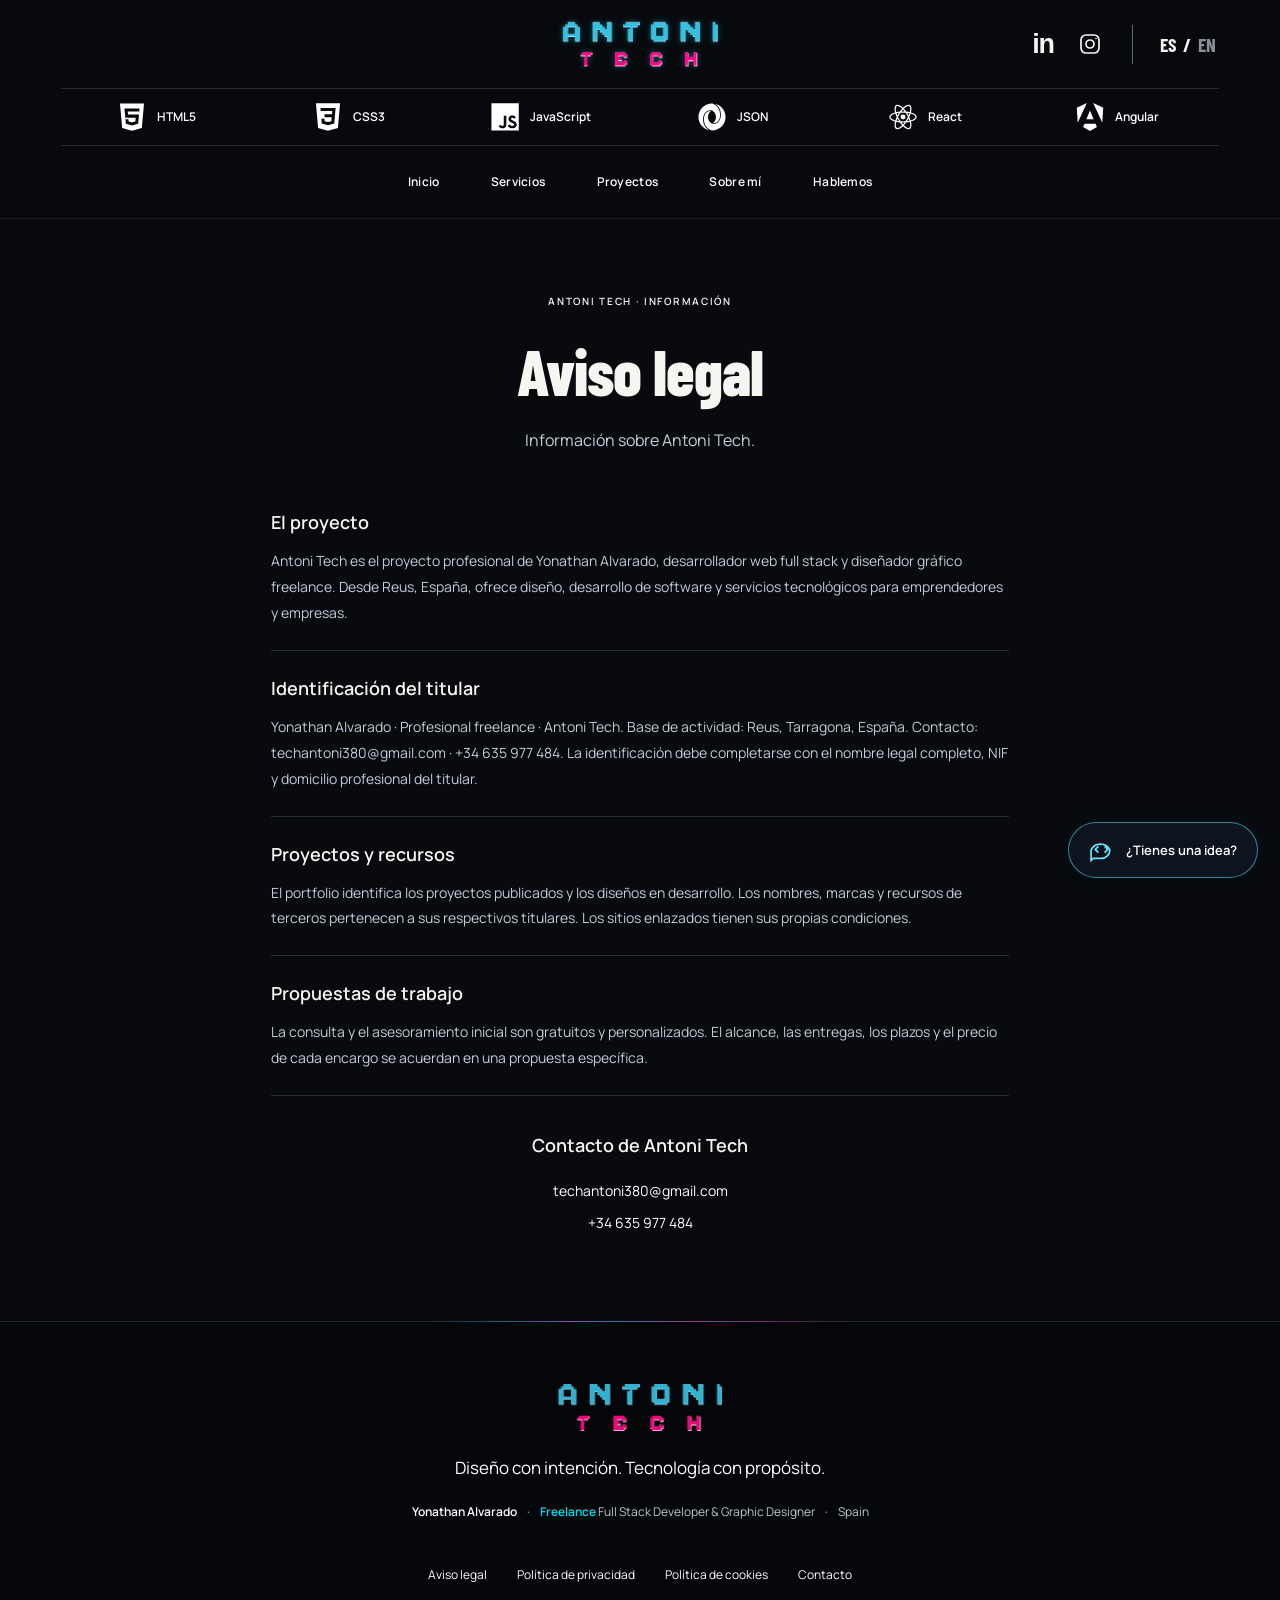
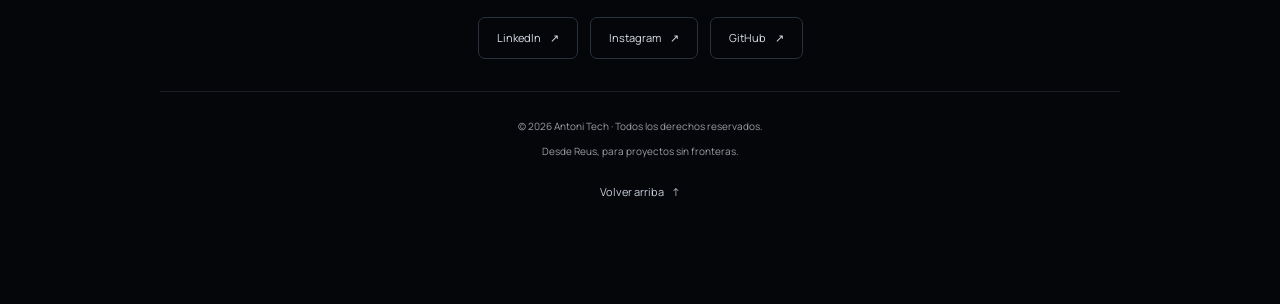
==== commit 62e3ebaf: "Actual" ====
--- a/aviso-legal/index.html
+++ b/aviso-legal/index.html
@@ -1,22 +1,46 @@
 <!doctype html>
-<html lang="es"><head><meta charset="utf-8"><meta name="viewport" content="width=device-width, initial-scale=1"><meta name="robots" content="noindex, nofollow">
+<html lang="es"><head><meta charset="utf-8"><meta name="viewport" content="width=device-width, initial-scale=1, viewport-fit=cover"><meta name="robots" content="noindex, nofollow">
 <title data-es="Aviso legal · Antoni Tech" data-en="Legal notice · Antoni Tech">Aviso legal · Antoni Tech</title>
 <meta name="description" content="Información sobre Antoni Tech." data-es="Información sobre Antoni Tech." data-en="Information about Antoni Tech." data-i18n-attr="content"><meta name="theme-color" content="#080a0e"><link rel="canonical" href="https://antonitech.es/aviso-legal/">
-<meta property="og:title" content="Aviso legal · Antoni Tech"><meta property="og:description" content="Información sobre Antoni Tech."><meta property="og:type" content="website"><meta property="og:url" content="https://antonitech.es/aviso-legal/"><meta property="og:image" content="https://antonitech.es/assets/hero-metallic.png"><meta property="og:locale" content="es_ES"><meta name="twitter:card" content="summary_large_image"><link rel="icon" href="../assets/antoni-tech-logo.png" type="image/png"><link rel="preload" href="../assets/barlow-condensed-800.ttf" as="font" type="font/ttf" crossorigin><link rel="stylesheet" href="../assets/site.css?v=9b2bd3237c"><link rel="stylesheet" href="../assets/minimal.css?v=0efb3f55ea"><link rel="stylesheet" href="../assets/showcase.css?v=5de16b4ffe"><link rel="stylesheet" href="../assets/navigation.css?v=356c2ec2f9"><link rel="stylesheet" href="../assets/hero-media.css?v=eadd4ff54f"><script src="../assets/site.js?v=b460f23c38" defer></script><script src="../assets/navigation.js?v=8c3dc44fd6" defer></script></head>
+<meta property="og:title" content="Aviso legal · Antoni Tech"><meta property="og:description" content="Información sobre Antoni Tech."><meta property="og:type" content="website"><meta property="og:url" content="https://antonitech.es/aviso-legal/"><meta property="og:image" content="https://antonitech.es/assets/hero-metallic.png"><meta property="og:locale" content="es_ES"><meta name="twitter:card" content="summary_large_image"><link rel="icon" href="../assets/antoni-tech-logo.png" type="image/png"><link rel="preload" href="../assets/barlow-condensed-800.ttf" as="font" type="font/ttf" crossorigin><link rel="stylesheet" href="../assets/site.css?v=9b2bd3237c"><link rel="stylesheet" href="../assets/minimal.css?v=0efb3f55ea"><link rel="stylesheet" href="../assets/showcase.css?v=391486834e"><link rel="stylesheet" href="../assets/navigation.css?v=356c2ec2f9"><link rel="stylesheet" href="../assets/hero-media.css?v=eadd4ff54f"><link rel="stylesheet" href="../assets/assistant.css?v=bf14a8760d"><link rel="stylesheet" href="../assets/responsive.css?v=51407f5789"><script type="module" src="../assets/assistant.mjs?v=11e9ee3838"></script><script src="../assets/site.js?v=4eefdcb498" defer></script><script src="../assets/navigation.js?v=28f176536f" defer></script></head>
 <body id="top" class="inner-page"><a class="skip-link" href="#contenido"><span data-es="Saltar al contenido" data-en="Skip to content">Saltar al contenido</span></a>
     <div class="header-spacer" aria-hidden="true"></div><header class="site-header" data-adaptive-header><div class="header-top">
     <a class="brand" href="../index.html" aria-label="Antoni Tech · Inicio"><span class="logo-crop"><img src="../assets/antoni-tech-logo.png" alt="Antoni Tech" width="1500" height="1548"></span></a>
     <div class="header-right"><div class="header-socials"><a href="https://www.linkedin.com/in/yonathan-alvarado-919637101/" target="_blank" rel="noopener noreferrer" aria-label="LinkedIn" class="social-icon linkedin">in</a>
     <a href="https://www.instagram.com/techantoni/" target="_blank" rel="noopener noreferrer" aria-label="Instagram" class="social-icon"><svg viewBox="0 0 24 24" fill="none" stroke="currentColor" stroke-width="1.7" aria-hidden="true"><rect x="3" y="3" width="18" height="18" rx="5"/><circle cx="12" cy="12" r="4"/><circle cx="18" cy="6.5" r=".8" fill="currentColor" stroke="none"/></svg></a></div><div class="language-switch" role="group" aria-label="Language"><button type="button" data-lang="es" aria-pressed="true">ES</button><span aria-hidden="true">/</span><button type="button" data-lang="en" aria-pressed="false">EN</button></div></div></div><div class="technology-band" role="region" aria-label="Tecnologías y herramientas" data-es="Tecnologías y herramientas" data-en="Technologies and tools" data-i18n-attr="aria-label">
-    <div class="technology-window"><div class="technology-track"><ul class="technology-group"><li class="technology-logo"><img src="../assets/technologies/html5.svg" alt="" width="28" height="28" decoding="async"><span>HTML5</span></li><li class="technology-logo"><img src="../assets/technologies/css3.svg" alt="" width="28" height="28" decoding="async"><span>CSS3</span></li><li class="technology-logo"><img src="../assets/technologies/javascript.svg" alt="" width="28" height="28" decoding="async"><span>JavaScript</span></li><li class="technology-logo"><img src="../assets/technologies/json.svg" alt="" width="28" height="28" decoding="async"><span>JSON</span></li><li class="technology-logo"><img src="../assets/technologies/react.svg" alt="" width="28" height="28" decoding="async"><span>React</span></li><li class="technology-logo"><img src="../assets/technologies/python.svg" alt="" width="28" height="28" decoding="async"><span>Python</span></li><li class="technology-logo"><img src="../assets/technologies/java.svg" alt="" width="28" height="28" decoding="async"><span>Java</span></li><li class="technology-logo"><img src="../assets/technologies/windows11.svg" alt="" width="28" height="28" decoding="async"><span>Windows</span></li><li class="technology-logo"><img src="../assets/technologies/linux.svg" alt="" width="28" height="28" decoding="async"><span>Linux</span></li><li class="technology-logo"><img src="../assets/technologies/apple.svg" alt="" width="28" height="28" decoding="async"><span>macOS</span></li><li class="technology-logo"><img src="../assets/technologies/wordpress.svg" alt="" width="28" height="28" decoding="async"><span>WordPress</span></li><li class="technology-logo"><img src="../assets/technologies/woocommerce.svg" alt="" width="28" height="28" decoding="async"><span>WooCommerce</span></li><li class="technology-logo"><img src="../assets/technologies/prestashop.svg" alt="" width="28" height="28" decoding="async"><span>PrestaShop</span></li><li class="technology-logo"><img src="../assets/technologies/git.svg" alt="" width="28" height="28" decoding="async"><span>Git</span></li><li class="technology-logo"><img src="../assets/technologies/github.svg" alt="" width="28" height="28" decoding="async"><span>GitHub</span></li><li class="technology-logo"><img src="../assets/technologies/docker.svg" alt="" width="28" height="28" decoding="async"><span>Docker</span></li><li class="technology-logo"><img src="../assets/technologies/kubernetes.svg" alt="" width="28" height="28" decoding="async"><span>Kubernetes</span></li><li class="technology-logo"><img src="../assets/technologies/amazonwebservices.svg" alt="" width="28" height="28" decoding="async"><span>AWS</span></li><li class="technology-logo"><img src="../assets/technologies/zoho.svg" alt="" width="28" height="28" decoding="async"><span>Zoho CRM</span></li><li class="technology-logo"><img src="../assets/technologies/figma.svg" alt="" width="28" height="28" decoding="async"><span>Figma</span></li><li class="technology-logo"><img src="../assets/technologies/illustrator.svg" alt="" width="28" height="28" decoding="async"><span>Illustrator</span></li><li class="technology-logo"><img src="../assets/technologies/photoshop.svg" alt="" width="28" height="28" decoding="async"><span>Photoshop</span></li><li class="technology-logo"><img src="../assets/technologies/threedsmax.svg" alt="" width="28" height="28" decoding="async"><span>Autodesk 3ds Max</span></li><li class="technology-logo"><img src="../assets/technologies/autocad.svg" alt="" width="28" height="28" decoding="async"><span>AutoCAD</span></li><li class="technology-logo"><img src="../assets/technologies/coreldraw.svg" alt="" width="28" height="28" decoding="async"><span>CorelDRAW</span></li><li class="technology-logo"><img src="../assets/technologies/php.svg" alt="" width="28" height="28" decoding="async"><span>PHP</span></li><li class="technology-logo"><img src="../assets/technologies/mysql.svg" alt="" width="28" height="28" decoding="async"><span>MySQL</span></li><li class="technology-logo"><img src="../assets/technologies/phpmyadmin.svg" alt="" width="28" height="28" decoding="async"><span>phpMyAdmin</span></li><li class="technology-logo"><img src="../assets/technologies/postgresql.svg" alt="" width="28" height="28" decoding="async"><span>PostgreSQL</span></li><li class="technology-logo"><img src="../assets/technologies/typescript.svg" alt="" width="28" height="28" decoding="async"><span>TypeScript</span></li><li class="technology-logo"><img src="../assets/technologies/nextjs.svg" alt="" width="28" height="28" decoding="async"><span>Next.js</span></li><li class="technology-logo"><img src="../assets/technologies/supabase.svg" alt="" width="28" height="28" decoding="async"><span>Supabase</span></li><li class="technology-logo"><img src="../assets/technologies/n8n.svg" alt="" width="28" height="28" decoding="async"><span>n8n</span></li><li class="technology-logo"><img src="../assets/technologies/vscode.svg" alt="" width="28" height="28" decoding="async"><span>VS Code</span></li><li class="technology-logo"><img src="../assets/technologies/apache.svg" alt="" width="28" height="28" decoding="async"><span>Apache</span></li><li class="technology-logo"><img src="../assets/technologies/nginx.svg" alt="" width="28" height="28" decoding="async"><span>Nginx</span></li><li class="technology-logo"><img src="../assets/technologies/xml.svg" alt="" width="28" height="28" decoding="async"><span>XML</span></li></ul><ul class="technology-group" aria-hidden="true" inert><li class="technology-logo"><img src="../assets/technologies/html5.svg" alt="" width="28" height="28" decoding="async"><span>HTML5</span></li><li class="technology-logo"><img src="../assets/technologies/css3.svg" alt="" width="28" height="28" decoding="async"><span>CSS3</span></li><li class="technology-logo"><img src="../assets/technologies/javascript.svg" alt="" width="28" height="28" decoding="async"><span>JavaScript</span></li><li class="technology-logo"><img src="../assets/technologies/json.svg" alt="" width="28" height="28" decoding="async"><span>JSON</span></li><li class="technology-logo"><img src="../assets/technologies/react.svg" alt="" width="28" height="28" decoding="async"><span>React</span></li><li class="technology-logo"><img src="../assets/technologies/python.svg" alt="" width="28" height="28" decoding="async"><span>Python</span></li><li class="technology-logo"><img src="../assets/technologies/java.svg" alt="" width="28" height="28" decoding="async"><span>Java</span></li><li class="technology-logo"><img src="../assets/technologies/windows11.svg" alt="" width="28" height="28" decoding="async"><span>Windows</span></li><li class="technology-logo"><img src="../assets/technologies/linux.svg" alt="" width="28" height="28" decoding="async"><span>Linux</span></li><li class="technology-logo"><img src="../assets/technologies/apple.svg" alt="" width="28" height="28" decoding="async"><span>macOS</span></li><li class="technology-logo"><img src="../assets/technologies/wordpress.svg" alt="" width="28" height="28" decoding="async"><span>WordPress</span></li><li class="technology-logo"><img src="../assets/technologies/woocommerce.svg" alt="" width="28" height="28" decoding="async"><span>WooCommerce</span></li><li class="technology-logo"><img src="../assets/technologies/prestashop.svg" alt="" width="28" height="28" decoding="async"><span>PrestaShop</span></li><li class="technology-logo"><img src="../assets/technologies/git.svg" alt="" width="28" height="28" decoding="async"><span>Git</span></li><li class="technology-logo"><img src="../assets/technologies/github.svg" alt="" width="28" height="28" decoding="async"><span>GitHub</span></li><li class="technology-logo"><img src="../assets/technologies/docker.svg" alt="" width="28" height="28" decoding="async"><span>Docker</span></li><li class="technology-logo"><img src="../assets/technologies/kubernetes.svg" alt="" width="28" height="28" decoding="async"><span>Kubernetes</span></li><li class="technology-logo"><img src="../assets/technologies/amazonwebservices.svg" alt="" width="28" height="28" decoding="async"><span>AWS</span></li><li class="technology-logo"><img src="../assets/technologies/zoho.svg" alt="" width="28" height="28" decoding="async"><span>Zoho CRM</span></li><li class="technology-logo"><img src="../assets/technologies/figma.svg" alt="" width="28" height="28" decoding="async"><span>Figma</span></li><li class="technology-logo"><img src="../assets/technologies/illustrator.svg" alt="" width="28" height="28" decoding="async"><span>Illustrator</span></li><li class="technology-logo"><img src="../assets/technologies/photoshop.svg" alt="" width="28" height="28" decoding="async"><span>Photoshop</span></li><li class="technology-logo"><img src="../assets/technologies/threedsmax.svg" alt="" width="28" height="28" decoding="async"><span>Autodesk 3ds Max</span></li><li class="technology-logo"><img src="../assets/technologies/autocad.svg" alt="" width="28" height="28" decoding="async"><span>AutoCAD</span></li><li class="technology-logo"><img src="../assets/technologies/coreldraw.svg" alt="" width="28" height="28" decoding="async"><span>CorelDRAW</span></li><li class="technology-logo"><img src="../assets/technologies/php.svg" alt="" width="28" height="28" decoding="async"><span>PHP</span></li><li class="technology-logo"><img src="../assets/technologies/mysql.svg" alt="" width="28" height="28" decoding="async"><span>MySQL</span></li><li class="technology-logo"><img src="../assets/technologies/phpmyadmin.svg" alt="" width="28" height="28" decoding="async"><span>phpMyAdmin</span></li><li class="technology-logo"><img src="../assets/technologies/postgresql.svg" alt="" width="28" height="28" decoding="async"><span>PostgreSQL</span></li><li class="technology-logo"><img src="../assets/technologies/typescript.svg" alt="" width="28" height="28" decoding="async"><span>TypeScript</span></li><li class="technology-logo"><img src="../assets/technologies/nextjs.svg" alt="" width="28" height="28" decoding="async"><span>Next.js</span></li><li class="technology-logo"><img src="../assets/technologies/supabase.svg" alt="" width="28" height="28" decoding="async"><span>Supabase</span></li><li class="technology-logo"><img src="../assets/technologies/n8n.svg" alt="" width="28" height="28" decoding="async"><span>n8n</span></li><li class="technology-logo"><img src="../assets/technologies/vscode.svg" alt="" width="28" height="28" decoding="async"><span>VS Code</span></li><li class="technology-logo"><img src="../assets/technologies/apache.svg" alt="" width="28" height="28" decoding="async"><span>Apache</span></li><li class="technology-logo"><img src="../assets/technologies/nginx.svg" alt="" width="28" height="28" decoding="async"><span>Nginx</span></li><li class="technology-logo"><img src="../assets/technologies/xml.svg" alt="" width="28" height="28" decoding="async"><span>XML</span></li></ul></div></div></div><div class="navigation-bar">
+    <div class="technology-window"><div class="technology-track"><ul class="technology-group"><li class="technology-logo"><img src="../assets/technologies/html5.svg" alt="" width="28" height="28" decoding="async"><span>HTML5</span></li><li class="technology-logo"><img src="../assets/technologies/css3.svg" alt="" width="28" height="28" decoding="async"><span>CSS3</span></li><li class="technology-logo"><img src="../assets/technologies/javascript.svg" alt="" width="28" height="28" decoding="async"><span>JavaScript</span></li><li class="technology-logo"><img src="../assets/technologies/json.svg" alt="" width="28" height="28" decoding="async"><span>JSON</span></li><li class="technology-logo"><img src="../assets/technologies/react.svg" alt="" width="28" height="28" decoding="async"><span>React</span></li><li class="technology-logo"><img src="../assets/technologies/angular.svg" alt="" width="28" height="28" decoding="async"><span>Angular</span></li><li class="technology-logo"><img src="../assets/technologies/python.svg" alt="" width="28" height="28" decoding="async"><span>Python</span></li><li class="technology-logo"><img src="../assets/technologies/java.svg" alt="" width="28" height="28" decoding="async"><span>Java</span></li><li class="technology-logo"><img src="../assets/technologies/windows11.svg" alt="" width="28" height="28" decoding="async"><span>Windows</span></li><li class="technology-logo"><img src="../assets/technologies/linux.svg" alt="" width="28" height="28" decoding="async"><span>Linux</span></li><li class="technology-logo"><img src="../assets/technologies/apple.svg" alt="" width="28" height="28" decoding="async"><span>macOS</span></li><li class="technology-logo"><img src="../assets/technologies/wordpress.svg" alt="" width="28" height="28" decoding="async"><span>WordPress</span></li><li class="technology-logo"><img src="../assets/technologies/woocommerce.svg" alt="" width="28" height="28" decoding="async"><span>WooCommerce</span></li><li class="technology-logo"><img src="../assets/technologies/prestashop.svg" alt="" width="28" height="28" decoding="async"><span>PrestaShop</span></li><li class="technology-logo"><img src="../assets/technologies/git.svg" alt="" width="28" height="28" decoding="async"><span>Git</span></li><li class="technology-logo"><img src="../assets/technologies/github.svg" alt="" width="28" height="28" decoding="async"><span>GitHub</span></li><li class="technology-logo"><img src="../assets/technologies/docker.svg" alt="" width="28" height="28" decoding="async"><span>Docker</span></li><li class="technology-logo"><img src="../assets/technologies/kubernetes.svg" alt="" width="28" height="28" decoding="async"><span>Kubernetes</span></li><li class="technology-logo"><img src="../assets/technologies/amazonwebservices.svg" alt="" width="28" height="28" decoding="async"><span>AWS</span></li><li class="technology-logo"><img src="../assets/technologies/azure.svg" alt="" width="28" height="28" decoding="async"><span>Azure</span></li><li class="technology-logo"><img src="../assets/technologies/zoho.svg" alt="" width="28" height="28" decoding="async"><span>Zoho CRM</span></li><li class="technology-logo"><img src="../assets/technologies/figma.svg" alt="" width="28" height="28" decoding="async"><span>Figma</span></li><li class="technology-logo"><img src="../assets/technologies/illustrator.svg" alt="" width="28" height="28" decoding="async"><span>Illustrator</span></li><li class="technology-logo"><img src="../assets/technologies/photoshop.svg" alt="" width="28" height="28" decoding="async"><span>Photoshop</span></li><li class="technology-logo"><img src="../assets/technologies/threedsmax.svg" alt="" width="28" height="28" decoding="async"><span>Autodesk 3ds Max</span></li><li class="technology-logo"><img src="../assets/technologies/autocad.svg" alt="" width="28" height="28" decoding="async"><span>AutoCAD</span></li><li class="technology-logo"><img src="../assets/technologies/coreldraw.svg" alt="" width="28" height="28" decoding="async"><span>CorelDRAW</span></li><li class="technology-logo"><img src="../assets/technologies/php.svg" alt="" width="28" height="28" decoding="async"><span>PHP</span></li><li class="technology-logo"><img src="../assets/technologies/mysql.svg" alt="" width="28" height="28" decoding="async"><span>MySQL</span></li><li class="technology-logo"><img src="../assets/technologies/phpmyadmin.svg" alt="" width="28" height="28" decoding="async"><span>phpMyAdmin</span></li><li class="technology-logo"><img src="../assets/technologies/postgresql.svg" alt="" width="28" height="28" decoding="async"><span>PostgreSQL</span></li><li class="technology-logo"><img src="../assets/technologies/typescript.svg" alt="" width="28" height="28" decoding="async"><span>TypeScript</span></li><li class="technology-logo"><img src="../assets/technologies/nextjs.svg" alt="" width="28" height="28" decoding="async"><span>Next.js</span></li><li class="technology-logo"><img src="../assets/technologies/supabase.svg" alt="" width="28" height="28" decoding="async"><span>Supabase</span></li><li class="technology-logo"><img src="../assets/technologies/n8n.svg" alt="" width="28" height="28" decoding="async"><span>n8n</span></li><li class="technology-logo"><img src="../assets/technologies/vscode.svg" alt="" width="28" height="28" decoding="async"><span>VS Code</span></li><li class="technology-logo"><img src="../assets/technologies/apache.svg" alt="" width="28" height="28" decoding="async"><span>Apache</span></li><li class="technology-logo"><img src="../assets/technologies/nginx.svg" alt="" width="28" height="28" decoding="async"><span>Nginx</span></li><li class="technology-logo"><img src="../assets/technologies/xml.svg" alt="" width="28" height="28" decoding="async"><span>XML</span></li></ul><ul class="technology-group" aria-hidden="true" inert><li class="technology-logo"><img src="../assets/technologies/html5.svg" alt="" width="28" height="28" decoding="async"><span>HTML5</span></li><li class="technology-logo"><img src="../assets/technologies/css3.svg" alt="" width="28" height="28" decoding="async"><span>CSS3</span></li><li class="technology-logo"><img src="../assets/technologies/javascript.svg" alt="" width="28" height="28" decoding="async"><span>JavaScript</span></li><li class="technology-logo"><img src="../assets/technologies/json.svg" alt="" width="28" height="28" decoding="async"><span>JSON</span></li><li class="technology-logo"><img src="../assets/technologies/react.svg" alt="" width="28" height="28" decoding="async"><span>React</span></li><li class="technology-logo"><img src="../assets/technologies/angular.svg" alt="" width="28" height="28" decoding="async"><span>Angular</span></li><li class="technology-logo"><img src="../assets/technologies/python.svg" alt="" width="28" height="28" decoding="async"><span>Python</span></li><li class="technology-logo"><img src="../assets/technologies/java.svg" alt="" width="28" height="28" decoding="async"><span>Java</span></li><li class="technology-logo"><img src="../assets/technologies/windows11.svg" alt="" width="28" height="28" decoding="async"><span>Windows</span></li><li class="technology-logo"><img src="../assets/technologies/linux.svg" alt="" width="28" height="28" decoding="async"><span>Linux</span></li><li class="technology-logo"><img src="../assets/technologies/apple.svg" alt="" width="28" height="28" decoding="async"><span>macOS</span></li><li class="technology-logo"><img src="../assets/technologies/wordpress.svg" alt="" width="28" height="28" decoding="async"><span>WordPress</span></li><li class="technology-logo"><img src="../assets/technologies/woocommerce.svg" alt="" width="28" height="28" decoding="async"><span>WooCommerce</span></li><li class="technology-logo"><img src="../assets/technologies/prestashop.svg" alt="" width="28" height="28" decoding="async"><span>PrestaShop</span></li><li class="technology-logo"><img src="../assets/technologies/git.svg" alt="" width="28" height="28" decoding="async"><span>Git</span></li><li class="technology-logo"><img src="../assets/technologies/github.svg" alt="" width="28" height="28" decoding="async"><span>GitHub</span></li><li class="technology-logo"><img src="../assets/technologies/docker.svg" alt="" width="28" height="28" decoding="async"><span>Docker</span></li><li class="technology-logo"><img src="../assets/technologies/kubernetes.svg" alt="" width="28" height="28" decoding="async"><span>Kubernetes</span></li><li class="technology-logo"><img src="../assets/technologies/amazonwebservices.svg" alt="" width="28" height="28" decoding="async"><span>AWS</span></li><li class="technology-logo"><img src="../assets/technologies/azure.svg" alt="" width="28" height="28" decoding="async"><span>Azure</span></li><li class="technology-logo"><img src="../assets/technologies/zoho.svg" alt="" width="28" height="28" decoding="async"><span>Zoho CRM</span></li><li class="technology-logo"><img src="../assets/technologies/figma.svg" alt="" width="28" height="28" decoding="async"><span>Figma</span></li><li class="technology-logo"><img src="../assets/technologies/illustrator.svg" alt="" width="28" height="28" decoding="async"><span>Illustrator</span></li><li class="technology-logo"><img src="../assets/technologies/photoshop.svg" alt="" width="28" height="28" decoding="async"><span>Photoshop</span></li><li class="technology-logo"><img src="../assets/technologies/threedsmax.svg" alt="" width="28" height="28" decoding="async"><span>Autodesk 3ds Max</span></li><li class="technology-logo"><img src="../assets/technologies/autocad.svg" alt="" width="28" height="28" decoding="async"><span>AutoCAD</span></li><li class="technology-logo"><img src="../assets/technologies/coreldraw.svg" alt="" width="28" height="28" decoding="async"><span>CorelDRAW</span></li><li class="technology-logo"><img src="../assets/technologies/php.svg" alt="" width="28" height="28" decoding="async"><span>PHP</span></li><li class="technology-logo"><img src="../assets/technologies/mysql.svg" alt="" width="28" height="28" decoding="async"><span>MySQL</span></li><li class="technology-logo"><img src="../assets/technologies/phpmyadmin.svg" alt="" width="28" height="28" decoding="async"><span>phpMyAdmin</span></li><li class="technology-logo"><img src="../assets/technologies/postgresql.svg" alt="" width="28" height="28" decoding="async"><span>PostgreSQL</span></li><li class="technology-logo"><img src="../assets/technologies/typescript.svg" alt="" width="28" height="28" decoding="async"><span>TypeScript</span></li><li class="technology-logo"><img src="../assets/technologies/nextjs.svg" alt="" width="28" height="28" decoding="async"><span>Next.js</span></li><li class="technology-logo"><img src="../assets/technologies/supabase.svg" alt="" width="28" height="28" decoding="async"><span>Supabase</span></li><li class="technology-logo"><img src="../assets/technologies/n8n.svg" alt="" width="28" height="28" decoding="async"><span>n8n</span></li><li class="technology-logo"><img src="../assets/technologies/vscode.svg" alt="" width="28" height="28" decoding="async"><span>VS Code</span></li><li class="technology-logo"><img src="../assets/technologies/apache.svg" alt="" width="28" height="28" decoding="async"><span>Apache</span></li><li class="technology-logo"><img src="../assets/technologies/nginx.svg" alt="" width="28" height="28" decoding="async"><span>Nginx</span></li><li class="technology-logo"><img src="../assets/technologies/xml.svg" alt="" width="28" height="28" decoding="async"><span>XML</span></li></ul></div></div></div><div class="navigation-bar">
       <a class="brand compact-brand" href="../index.html" aria-label="Antoni Tech · Inicio / Home"><span class="logo-crop"><img src="../assets/antoni-tech-logo.png" alt="Antoni Tech" width="1500" height="1548"></span></a>
       <nav class="primary-nav" id="primary-navigation" aria-label="Principal / Main navigation"><a href="../index.html"><span data-es="Inicio" data-en="Home">Inicio</span></a><a href="../servicios/index.html"><span data-es="Servicios" data-en="Services">Servicios</span></a><a href="../proyectos/index.html" class="nav-projects"><span data-es="Proyectos" data-en="Work">Proyectos</span></a><a href="../sobre-mi/index.html"><span data-es="Sobre mí" data-en="About">Sobre mí</span></a><a href="../contacto/index.html"><span data-es="Hablemos" data-en="Let’s talk">Hablemos</span></a></nav>
       <div class="compact-actions"><a class="header-whatsapp" href="https://wa.me/34635977484?text=Hola%2C%20Yonathan.%20Me%20gustar%C3%ADa%20pedir%20presupuesto%20para%20mi%20proyecto." data-whatsapp data-url-es="https://wa.me/34635977484?text=Hola%2C%20Yonathan.%20Me%20gustar%C3%ADa%20pedir%20presupuesto%20para%20mi%20proyecto." data-url-en="https://wa.me/34635977484?text=Hi%20Yonathan%2C%20I%20would%20like%20to%20request%20a%20quote%20for%20my%20project." target="_blank" rel="noopener noreferrer" aria-label="Hablemos por WhatsApp" data-es="Hablemos por WhatsApp" data-en="Let’s talk on WhatsApp" data-i18n-attr="aria-label"><svg viewBox="0 0 24 24" fill="none" stroke="currentColor" stroke-width="1.6" aria-hidden="true"><path d="M20.5 11.5a8.5 8.5 0 0 1-12.3 7.6L3 21l1.9-5.2A8.5 8.5 0 1 1 20.5 11.5Z"/><path d="M8 8c0 4 4 8 8 8l1-2-3-1-1 1-3-3 1-1-1-3-2 1Z"/></svg><span class="header-whatsapp-desktop"><span data-es="Hablemos" data-en="Let’s talk">Hablemos</span></span><span class="header-whatsapp-mobile">WhatsApp</span></a><button class="nav-toggle" type="button" aria-controls="primary-navigation" aria-expanded="false"><span data-es="Menú" data-en="Menu">Menú</span><span class="nav-toggle-icon" aria-hidden="true"></span></button></div>
-    </div></header><main id="contenido"><article class="legal-document wrap"><header class="legal-heading"><p data-es="ANTONI TECH · INFORMACIÓN" data-en="ANTONI TECH · INFORMATION" class="eyebrow">ANTONI TECH · INFORMACIÓN</p><h1 data-es="Aviso legal" data-en="Legal notice">Aviso legal</h1><p data-es="Información sobre Antoni Tech." data-en="Information about Antoni Tech." class="legal-intro">Información sobre Antoni Tech.</p></header><aside class="legal-draft"><strong data-es="Borrador para revisión" data-en="Draft for review">Borrador para revisión</strong><p data-es="Pendiente de completar y validar antes de su publicación como documento definitivo. Versión de trabajo: 18 de octubre de 2026." data-en="To be completed and validated before publication as a final document. Working version: 18 October 2026.">Pendiente de completar y validar antes de su publicación como documento definitivo. Versión de trabajo: 18 de octubre de 2026.</p></aside><section class="legal-section"><h2 data-es="El proyecto" data-en="The business">El proyecto</h2><p data-es="Antoni Tech es el proyecto de desarrollo web, software y servicios tecnológicos de Yonathan Alvarado, con base en Reus, España." data-en="Antoni Tech is Yonathan Alvarado’s web development, software and technology services business, based in Reus, Spain.">Antoni Tech es el proyecto de desarrollo web, software y servicios tecnológicos de Yonathan Alvarado, con base en Reus, España.</p></section><section class="legal-section"><h2 data-es="Identificación del titular" data-en="Owner identification">Identificación del titular</h2><p data-es="Pendiente de confirmar el nombre legal completo o razón social, el NIF y el domicilio profesional del titular. Estos datos deben incorporarse antes de publicar la versión definitiva." data-en="The owner’s full legal name or company name, tax identification number and business address remain to be confirmed. These details must be added before publishing the final version.">Pendiente de confirmar el nombre legal completo o razón social, el NIF y el domicilio profesional del titular. Estos datos deben incorporarse antes de publicar la versión definitiva.</p></section><section class="legal-section"><h2 data-es="Proyectos y recursos" data-en="Projects and resources">Proyectos y recursos</h2><p data-es="El portfolio identifica los proyectos publicados y los diseños en desarrollo. Los nombres, marcas y recursos de terceros pertenecen a sus respectivos titulares. Los sitios enlazados tienen sus propias condiciones." data-en="The portfolio identifies published projects and designs in development. Third-party names, brands and resources belong to their respective owners. Linked websites have their own terms.">El portfolio identifica los proyectos publicados y los diseños en desarrollo. Los nombres, marcas y recursos de terceros pertenecen a sus respectivos titulares. Los sitios enlazados tienen sus propias condiciones.</p></section><section class="legal-section"><h2 data-es="Propuestas de trabajo" data-en="Project proposals">Propuestas de trabajo</h2><p data-es="La consulta y el asesoramiento inicial son gratuitos y personalizados. El alcance, las entregas, los plazos y el precio de cada encargo se acuerdan en una propuesta específica." data-en="The initial consultation and advice are free and personalised. The scope, deliverables, timeline and price of each project are agreed in a separate proposal.">La consulta y el asesoramiento inicial son gratuitos y personalizados. El alcance, las entregas, los plazos y el precio de cada encargo se acuerdan en una propuesta específica.</p></section><div class="legal-contact"><h2 data-es="Contacto de Antoni Tech" data-en="Antoni Tech contact">Contacto de Antoni Tech</h2><a href="mailto:techantoni380@gmail.com">techantoni380@gmail.com</a><a href="tel:+34635977484">+34 635 977 484</a></div></article></main><footer class="site-footer footer-centered"><div class="footer-inner">
+    </div></header><main id="contenido"><article class="legal-document wrap"><header class="legal-heading"><p data-es="ANTONI TECH · INFORMACIÓN" data-en="ANTONI TECH · INFORMATION" class="eyebrow">ANTONI TECH · INFORMACIÓN</p><h1 data-es="Aviso legal" data-en="Legal notice">Aviso legal</h1><p data-es="Información sobre Antoni Tech." data-en="Information about Antoni Tech." class="legal-intro">Información sobre Antoni Tech.</p></header><section class="legal-section"><h2 data-es="El proyecto" data-en="The business">El proyecto</h2><p data-es="Antoni Tech es el proyecto profesional de Yonathan Alvarado, desarrollador web full stack y diseñador gráfico freelance. Desde Reus, España, ofrece diseño, desarrollo de software y servicios tecnológicos para emprendedores y empresas." data-en="Antoni Tech is the professional project of Yonathan Alvarado, a freelance full-stack web developer and graphic designer. Based in Reus, Spain, he provides design, software development and technology services for entrepreneurs and businesses.">Antoni Tech es el proyecto profesional de Yonathan Alvarado, desarrollador web full stack y diseñador gráfico freelance. Desde Reus, España, ofrece diseño, desarrollo de software y servicios tecnológicos para emprendedores y empresas.</p></section><section class="legal-section"><h2 data-es="Identificación del titular" data-en="Owner identification">Identificación del titular</h2><p data-es="Yonathan Alvarado · Profesional freelance · Antoni Tech. Base de actividad: Reus, Tarragona, España. Contacto: techantoni380@gmail.com · +34 635 977 484. La identificación debe completarse con el nombre legal completo, NIF y domicilio profesional del titular." data-en="Yonathan Alvarado · Freelance professional · Antoni Tech. Based in Reus, Tarragona, Spain. Contact: techantoni380@gmail.com · +34 635 977 484. Identification must be completed with the owner’s full legal name, tax identification number and business address.">Yonathan Alvarado · Profesional freelance · Antoni Tech. Base de actividad: Reus, Tarragona, España. Contacto: techantoni380@gmail.com · +34 635 977 484. La identificación debe completarse con el nombre legal completo, NIF y domicilio profesional del titular.</p></section><section class="legal-section"><h2 data-es="Proyectos y recursos" data-en="Projects and resources">Proyectos y recursos</h2><p data-es="El portfolio identifica los proyectos publicados y los diseños en desarrollo. Los nombres, marcas y recursos de terceros pertenecen a sus respectivos titulares. Los sitios enlazados tienen sus propias condiciones." data-en="The portfolio identifies published projects and designs in development. Third-party names, brands and resources belong to their respective owners. Linked websites have their own terms.">El portfolio identifica los proyectos publicados y los diseños en desarrollo. Los nombres, marcas y recursos de terceros pertenecen a sus respectivos titulares. Los sitios enlazados tienen sus propias condiciones.</p></section><section class="legal-section"><h2 data-es="Propuestas de trabajo" data-en="Project proposals">Propuestas de trabajo</h2><p data-es="La consulta y el asesoramiento inicial son gratuitos y personalizados. El alcance, las entregas, los plazos y el precio de cada encargo se acuerdan en una propuesta específica." data-en="The initial consultation and advice are free and personalised. The scope, deliverables, timeline and price of each project are agreed in a separate proposal.">La consulta y el asesoramiento inicial son gratuitos y personalizados. El alcance, las entregas, los plazos y el precio de cada encargo se acuerdan en una propuesta específica.</p></section><div class="legal-contact"><h2 data-es="Contacto de Antoni Tech" data-en="Antoni Tech contact">Contacto de Antoni Tech</h2><a href="mailto:techantoni380@gmail.com">techantoni380@gmail.com</a><a href="tel:+34635977484">+34 635 977 484</a></div></article></main><footer class="site-footer footer-centered"><div class="footer-inner">
       <a href="../index.html" class="brand footer-brand" aria-label="Antoni Tech · Inicio / Home"><span class="logo-crop"><img src="../assets/antoni-tech-logo.png" alt="Antoni Tech" width="1500" height="1548"></span></a>
       <p data-es="Diseño con intención. Tecnología con propósito." data-en="Design with intention. Technology with purpose." class="footer-motto">Diseño con intención. Tecnología con propósito.</p>
-      <a class="footer-signature" href="https://www.instagram.com/techantoni/" target="_blank" rel="noopener noreferrer"><strong>Yonathan Alvarado</strong><span aria-hidden="true">·</span><span><strong class="freelance-word">Freelance</strong> Full Stack Developer</span><span aria-hidden="true">·</span><span>Spain</span></a>
+      <a class="footer-signature" href="https://www.instagram.com/techantoni/" target="_blank" rel="noopener noreferrer"><strong>Yonathan Alvarado</strong><span aria-hidden="true">·</span><span><strong class="freelance-word">Freelance</strong> Full Stack Developer &amp; Graphic Designer</span><span aria-hidden="true">·</span><span>Spain</span></a>
       <nav class="footer-legal" aria-label="Información legal y contacto / Legal information and contact"><ul><li><a href="../aviso-legal/index.html"><span data-es="Aviso legal" data-en="Legal notice">Aviso legal</span></a></li><li><a href="../privacidad/index.html"><span data-es="Política de privacidad" data-en="Privacy policy">Política de privacidad</span></a></li><li><a href="../cookies/index.html"><span data-es="Política de cookies" data-en="Cookie policy">Política de cookies</span></a></li><li><a href="../contacto/index.html"><span data-es="Contacto" data-en="Contact">Contacto</span></a></li></ul></nav>
       <nav class="footer-socials" aria-label="Redes sociales / Social profiles"><a href="https://www.linkedin.com/in/yonathan-alvarado-919637101/" target="_blank" rel="noopener noreferrer">LinkedIn <span aria-hidden="true">↗</span></a><a href="https://www.instagram.com/techantoni/" target="_blank" rel="noopener noreferrer">Instagram <span aria-hidden="true">↗</span></a><a href="https://github.com/techantoni380-create" target="_blank" rel="noopener noreferrer">GitHub <span aria-hidden="true">↗</span></a></nav>
       <div class="footer-closing"><p>© 2026 Antoni Tech · <span data-es="Todos los derechos reservados." data-en="All rights reserved.">Todos los derechos reservados.</span></p><p data-es="Desde Reus, para proyectos sin fronteras." data-en="From Reus, for projects without borders.">Desde Reus, para proyectos sin fronteras.</p><a href="#top" class="footer-top"><span data-es="Volver arriba" data-en="Back to top">Volver arriba</span> <span aria-hidden="true">↑</span></a></div>
-    </div></footer><dialog id="video-dialog" class="video-dialog"><button type="button" class="video-close close-button" aria-label="Cerrar vídeo / Close video">×</button><video id="brand-video" controls playsinline muted preload="none" width="1920" height="1080" aria-label="Presentación de Antoni Tech de cinco segundos"><source src="../assets/antoni-tech-5s.mp4" type="video/mp4"><span data-es="Tu navegador no admite vídeo." data-en="Your browser does not support video.">Tu navegador no admite vídeo.</span> <a href="../assets/antoni-tech-5s.mp4"><span data-es="Abrir vídeo" data-en="Open video">Abrir vídeo</span></a></video></dialog></body></html>+    </div></footer><dialog id="video-dialog" class="video-dialog"><button type="button" class="video-close close-button" aria-label="Cerrar vídeo / Close video">×</button><video id="brand-video" controls playsinline muted preload="none" width="1920" height="1080" aria-label="Presentación de Antoni Tech de cinco segundos"><source src="../assets/antoni-tech-5s.mp4" type="video/mp4"><span data-es="Tu navegador no admite vídeo." data-en="Your browser does not support video.">Tu navegador no admite vídeo.</span> <a href="../assets/antoni-tech-5s.mp4"><span data-es="Abrir vídeo" data-en="Open video">Abrir vídeo</span></a></video></dialog><button type="button" id="assistant-launch" class="assistant-launch" aria-haspopup="dialog" aria-controls="antoni-assistant" aria-expanded="false" hidden><svg viewBox="0 0 24 24" fill="none" stroke="currentColor" stroke-width="1.6" aria-hidden="true"><path d="M20 11.5a8 8 0 0 1-8 8H4l-2 2v-10a10 10 0 0 1 18 0Z"/><path d="m9 8-3 3 3 3m6-6 3 3-3 3"/></svg><span><span data-es="¿Tienes una idea?" data-en="Have an idea?">¿Tienes una idea?</span></span></button>
+    <dialog id="antoni-assistant" class="antoni-assistant" aria-labelledby="assistant-title">
+      <div class="assistant-shell">
+        <header class="assistant-heading"><span class="assistant-avatar" aria-hidden="true">&lt;/&gt;</span><div><h2 id="assistant-title">Antoni Tech</h2><p id="assistant-mode"></p></div><button type="button" class="assistant-close" id="assistant-close" aria-label="Cerrar asistente" data-es="Cerrar asistente" data-en="Close assistant" data-i18n-attr="aria-label">×</button></header>
+        <div class="assistant-scroll" id="assistant-scroll">
+          <div id="assistant-messages" class="assistant-messages" role="log" aria-live="polite" aria-relevant="additions" aria-label="Conversación" data-es="Conversación" data-en="Conversation" data-i18n-attr="aria-label"></div>
+          <div class="assistant-suggestions" id="assistant-suggestions" aria-label="Temas sugeridos" data-es="Temas sugeridos" data-en="Suggested topics" data-i18n-attr="aria-label"></div>
+          <section id="assistant-handoff" class="assistant-handoff" aria-labelledby="assistant-handoff-title" hidden>
+            <h3 id="assistant-handoff-title"><span data-es="Tu idea, directamente a Yonathan." data-en="Your idea, straight to Yonathan.">Tu idea, directamente a Yonathan.</span></h3>
+            <label for="assistant-brief"><span data-es="Revisa o escribe tu mensaje" data-en="Review or write your message">Revisa o escribe tu mensaje</span></label>
+            <textarea id="assistant-brief" rows="4" maxlength="1800"></textarea>
+            <a id="assistant-whatsapp" class="assistant-primary" href="https://wa.me/34635977484" target="_blank" rel="noopener noreferrer"><span data-es="ABRIR WHATSAPP" data-en="OPEN WHATSAPP">ABRIR WHATSAPP</span> <span aria-hidden="true">↗</span></a>
+            <p><span data-es="Tú confirmas el envío en WhatsApp. La consulta inicial es gratuita y personalizada." data-en="You confirm sending in WhatsApp. The initial consultation is free and personalised.">Tú confirmas el envío en WhatsApp. La consulta inicial es gratuita y personalizada.</span></p>
+          </section>
+        </div>
+        <form id="assistant-form" class="assistant-form">
+          <label for="assistant-input" class="assistant-input-label"><span data-es="¿En qué puedo orientarte?" data-en="How can I help?">¿En qué puedo orientarte?</span></label>
+          <div class="assistant-compose"><input id="assistant-input" type="text" maxlength="1000" autocomplete="off" required placeholder="Webs, apps, automatización…" data-es="Webs, apps, automatización…" data-en="Websites, apps, automation…" data-i18n-attr="placeholder"><button type="submit" id="assistant-send" aria-label="Enviar pregunta" data-es="Enviar pregunta" data-en="Send question" data-i18n-attr="aria-label">↑</button></div>
+          <div id="assistant-ai-notice" class="assistant-ai-notice" hidden><label for="assistant-ai-consent"><input type="checkbox" id="assistant-ai-consent"><span data-es="Usar IA: enviar mis mensajes a Cloudflare y OpenAI para responder. Puede cometer errores. No incluyas datos sensibles." data-en="Use AI: send my messages to Cloudflare and OpenAI for a reply. It may make mistakes. Do not include sensitive data.">Usar IA: enviar mis mensajes a Cloudflare y OpenAI para responder. Puede cometer errores. No incluyas datos sensibles.</span></label></div>
+          <p id="assistant-status" class="assistant-status" role="status"></p>
+        </form>
+        <div class="assistant-actions"><button type="button" id="assistant-contact"><span data-es="Hablar con Yonathan" data-en="Talk to Yonathan">Hablar con Yonathan</span> <span aria-hidden="true">↗</span></button><button type="button" id="assistant-reset"><span data-es="Borrar chat" data-en="Clear chat">Borrar chat</span></button></div>
+        <footer class="assistant-footnote"><span id="assistant-disclosure"></span><a href="../privacidad/index.html"><span data-es="Privacidad" data-en="Privacy">Privacidad</span></a></footer>
+      </div>
+    </dialog></body></html>
--- a/assets/showcase.css
+++ b/assets/showcase.css
@@ -189,3 +189,33 @@
 @media(prefers-reduced-motion:reduce){.footer-centered a,.footer-signature strong{transition:none}}
 
 .footer-signature .freelance-word{color:var(--cyan);font-weight:600}
+
+/* A clear active service, without moving its text or changing the page layout. */
+.service-details{padding-top:8px}
+.service-detail{--service-accent:var(--cyan);--service-glow:#08d9f424;--service-wash:#08d9f409;position:relative;min-width:0;grid-template-columns:44px minmax(0,1fr) minmax(0,1.1fr);gap:clamp(24px,3vw,48px);padding:clamp(26px,3vw,46px);border:1px solid #29313d;border-radius:12px;background:#0b0f15;transition:border-color .22s ease,box-shadow .22s ease,background-color .22s ease;scroll-margin-top:calc(var(--nav-row-height,72px) + 24px)}
+.service-detail+.service-detail{margin-top:22px}
+.service-detail:nth-child(even){--service-accent:var(--pink);--service-glow:#f20aaa24;--service-wash:#f20aaa09}
+.service-detail>div{min-width:0}
+.service-detail h2{font-size:clamp(30px,3vw,49px);overflow-wrap:anywhere}
+.service-detail .text-link{color:var(--service-accent);border-color:var(--service-accent);min-height:44px;gap:16px;max-width:100%}
+.service-detail .text-link:focus-visible{outline:2px solid var(--service-accent);outline-offset:6px}
+.service-detail:focus-within{border-color:var(--service-accent);background:linear-gradient(120deg,var(--service-wash),transparent 75%),#0b0f15;box-shadow:0 0 0 1px var(--service-glow),0 0 30px var(--service-glow),inset 0 0 24px var(--service-wash)}
+.service-detail:focus-within .service-number{color:var(--service-accent)}
+.solution-card:focus-visible{box-shadow:0 0 24px var(--solution-tint)}
+@media(hover:hover){
+  .service-detail:hover{border-color:var(--service-accent);background:linear-gradient(120deg,var(--service-wash),transparent 75%),#0b0f15;box-shadow:0 0 0 1px var(--service-glow),0 0 30px var(--service-glow),inset 0 0 24px var(--service-wash)}
+  .service-detail:hover .service-number{color:var(--service-accent)}
+  .solution-card:hover{box-shadow:0 0 24px var(--solution-tint)}
+}
+@media(max-width:760px){
+  .service-detail{grid-template-columns:24px minmax(0,1fr);gap:18px;padding:25px 22px}
+  .service-detail>div:last-child{grid-column:2}
+  .service-detail h2{font-size:30px;line-height:1.08}
+  .service-detail .text-link{font-size:15px}
+}
+@media(max-width:420px){
+  .service-detail{grid-template-columns:20px minmax(0,1fr);column-gap:12px;padding:23px 18px}
+  .service-detail>div:last-child{grid-column:1/-1}
+  .service-detail h2{font-size:28px}
+}
+@media(prefers-reduced-motion:reduce){.service-detail{transition:none}}
--- a/assets/assistant.css
+++ b/assets/assistant.css
@@ -0,0 +1,46 @@
+/* Floating assistant: isolated styles, native dialog and no automatic opening. */
+.assistant-launch[hidden],.antoni-assistant [hidden]{display:none!important}
+.assistant-launch{position:fixed;right:max(22px,env(safe-area-inset-right));bottom:max(22px,env(safe-area-inset-bottom));z-index:45;display:inline-flex;align-items:center;gap:12px;min-height:56px;padding:13px 20px;border:1px solid #55dfff8c;border-radius:999px;background:#0d141e;color:#fff;box-shadow:0 8px 32px #0008,0 0 24px #00d9ff12;font:600 13px/1.4 var(--body);cursor:pointer;transition:box-shadow .2s,border-color .2s}
+.assistant-launch svg{width:25px;height:25px;color:#6ce6ff;flex:none}
+.assistant-launch:hover{border-color:#7decff;box-shadow:0 8px 32px #0009,0 0 28px #00d9ff40}
+.antoni-assistant{position:fixed;inset:auto max(22px,env(safe-area-inset-right)) max(22px,env(safe-area-inset-bottom)) auto;width:410px;max-width:calc(100vw - 32px);height:650px;max-height:calc(100dvh - 44px);margin:0;padding:0;border:1px solid #33475b;border-radius:22px;background:#0b1018;color:#fff;box-shadow:0 28px 100px #000b;overflow:hidden;font:400 13px/1.65 var(--body);text-align:left;color-scheme:dark}
+.antoni-assistant::backdrop{background:#02071066}
+.assistant-shell{height:100%;display:flex;flex-direction:column;min-height:0}
+.assistant-heading{display:flex;align-items:center;gap:12px;flex:none;padding:20px;border-bottom:1px solid #ffffff16;background:linear-gradient(120deg,#112331,#14101f)}
+.assistant-avatar{display:grid;place-items:center;flex:none;width:43px;height:43px;border:1px solid #5ee5ff7d;border-radius:14px;font:700 18px/1 monospace;color:#7deaff;box-shadow:inset 0 0 18px #00d9ff12}
+.assistant-heading h2{font:700 16px/1.4 var(--body);letter-spacing:0;margin:0;color:#fff}
+.assistant-heading p{margin:3px 0 0;font-size:11px;color:#c5d1df}
+.assistant-close{margin-left:auto;align-self:center;width:44px;height:44px;border:1px solid #ffffff28;border-radius:50%;font:400 26px/1 var(--body);color:#fff;background:#ffffff05;cursor:pointer}
+.assistant-scroll{flex:1;min-height:60px;overflow-y:auto;overscroll-behavior:contain;scrollbar-width:thin;scrollbar-color:#405269 transparent;padding:20px}
+.assistant-messages{display:flex;flex-direction:column;gap:14px}
+.assistant-message{max-width:94%;padding:13px 15px;background:#161f2b;border:1px solid #ffffff12;border-radius:3px 15px 15px 15px;white-space:pre-wrap;overflow-wrap:anywhere;color:#e5ebf3;margin:0;font-size:13px;line-height:1.75}
+.assistant-message.is-user{align-self:flex-end;background:#11303c;border-color:#6adfff30;border-radius:15px 3px 15px 15px;color:#fff}
+.assistant-suggestions{display:grid;grid-template-columns:1fr 1fr;gap:8px;margin-top:16px}
+.assistant-suggestions button{min-height:44px;padding:10px 12px;border:1px solid #364454;border-radius:10px;color:#e8f4fc;background:#ffffff03;text-align:left;font:500 11px/1.5 var(--body);cursor:pointer}
+.assistant-suggestions button:hover{color:#9eeeff;border-color:#66dcff;background:#00d9ff0a}
+.assistant-form{flex:none;padding:14px 20px 0;border-top:1px solid #ffffff16;margin:0;background:#0c121b}
+.assistant-input-label{display:block;margin:0 0 8px;font-size:11px;color:#d0d9e6}
+.assistant-compose{display:flex;align-items:center;gap:8px}
+.assistant-compose input{min-width:0;width:100%;height:48px;padding:12px;border:1px solid #3a4a5f;border-radius:10px;background:#121b27;color:#fff;font:400 16px/1.4 var(--body);margin:0}
+.assistant-compose input::placeholder{color:#9fadc1;opacity:1}
+.assistant-compose button{flex:none;width:46px;height:48px;border-radius:10px;border:1px solid #70dff4;background:#8deaff;color:#092431;font:700 24px/1 var(--body);cursor:pointer}
+.assistant-compose button:disabled{opacity:.55;cursor:wait}
+.assistant-status{min-height:18px;margin:4px 0 2px;color:#b2c3d8;font-size:10px;line-height:1.6}
+.assistant-actions{display:flex;align-items:center;justify-content:space-between;gap:12px;padding:0 20px;background:#0c121b;flex:none}
+.assistant-actions button{min-height:42px;font:600 11px/1.4 var(--body);color:#9beaff;cursor:pointer;border:0;background:none;padding:5px 0}
+.assistant-actions #assistant-reset{font-weight:400;color:#c4cedb}
+.assistant-footnote{display:flex;gap:8px;justify-content:space-between;align-items:start;padding:0 20px 16px;background:#0c121b;color:#9eabc0;font-size:9px;line-height:1.6;flex:none}
+.assistant-footnote a{color:#ced9e7;text-decoration:underline;text-underline-offset:3px;flex:none}
+.assistant-handoff{margin-top:16px;padding:16px;border:1px solid #d590ef70;border-radius:14px;background:#25182b}
+.assistant-handoff h3{font:600 14px/1.5 var(--body);margin:0 0 12px;color:#fff;letter-spacing:0}
+.assistant-handoff label{font-size:11px;display:block;margin-bottom:6px;color:#e5ccec}
+.assistant-handoff textarea{resize:vertical;max-height:220px;min-height:100px;width:100%;font:400 16px/1.6 var(--body);border:1px solid #78617f;border-radius:8px;padding:10px;margin:0 0 10px;background:#15121b;color:#fff}
+.assistant-primary{display:flex;align-items:center;justify-content:space-between;gap:10px;min-height:46px;padding:11px 13px;border-radius:8px;background:#fff;color:#15121b;font:700 11px/1.4 var(--body);text-decoration:none}
+.assistant-handoff p{font-size:10px;line-height:1.7;margin:10px 0 0;color:#d3bedb}
+.assistant-ai-notice{margin-top:10px}
+.assistant-ai-notice label{display:flex;gap:8px;align-items:start;font:400 10px/1.5 var(--body);color:#cbd5e2;margin:0}
+.assistant-ai-notice input{width:17px;height:17px;margin:2px 0 0;flex:none;accent-color:#71dcf5}
+.assistant-launch:focus-visible,.antoni-assistant :is(button,a,input,textarea):focus-visible{outline:2px solid #7ce8ff;outline-offset:3px}
+@media(max-width:760px){.assistant-launch{right:16px;bottom:max(16px,env(safe-area-inset-bottom));min-height:52px;padding:12px 15px;gap:9px;font-size:11px}.antoni-assistant{inset:auto 12px max(12px,env(safe-area-inset-bottom)) auto;width:calc(100vw - 24px);max-width:460px;max-height:calc(100dvh - 24px);height:650px;border-radius:18px}.assistant-heading{padding:15px 16px}.assistant-scroll{padding:16px}.assistant-form{padding-inline:16px}.assistant-actions{padding-inline:16px}.assistant-footnote{padding:0 16px 12px}}
+@media(max-height:520px){.assistant-heading{padding:8px 16px}.assistant-avatar{width:34px;height:34px}.assistant-form{padding-top:8px}.assistant-footnote{padding-bottom:6px}.assistant-suggestions{grid-template-columns:1fr 1fr}.antoni-assistant{max-height:calc(100dvh - 16px);bottom:8px}}
+@media(prefers-reduced-motion:reduce){.assistant-launch{transition:none}}
--- a/assets/responsive.css
+++ b/assets/responsive.css
@@ -0,0 +1,182 @@
+/* Shared responsive rules, loaded last on every page. */
+html{-webkit-text-size-adjust:100%;text-size-adjust:100%}
+:root{--edge-left:max(var(--pad),env(safe-area-inset-left));--edge-right:max(var(--pad),env(safe-area-inset-right))}
+.wrap{padding-left:var(--edge-left);padding-right:var(--edge-right)}
+.site-header{padding-left:var(--edge-left);padding-right:var(--edge-right)}
+:is(.section-top,.hero-bottom,.contact-layout,.form-row,.process-grid,.tech-grid,.case-meta,.case-story,.case-delivery,.about-principles,.background-row,.cta-panel)>*{min-width:0}
+:is(.page-heading,.story-copy,.solution-card,.service-detail,.contact-details,.case-header,.case-story,.case-delivery,.next-project,.footer-signature){overflow-wrap:anywhere}
+:is(.button,.text-link){max-width:100%}
+:is(.button,.text-link)>span:first-child{min-width:0;overflow-wrap:anywhere}
+:is(.button,.text-link)>span:last-child{flex-shrink:0}
+input,select,textarea{min-width:0;max-width:100%}
+.contact-email{min-width:0;overflow-wrap:anywhere}
+.contact-email>span{flex-shrink:0}
+.site-footer.footer-centered{padding-left:var(--edge-left);padding-right:var(--edge-right);padding-bottom:max(92px,calc(env(safe-area-inset-bottom) + 80px))}
+.project-browser.is-expanded{height:94vh;height:94dvh}
+
+/* The glyphs and labels stay pure white, including hover and the light hero. */
+.technology-band,.technology-band .technology-logo,.technology-band .technology-logo span,.technology-band:hover .technology-logo{color:#fff;opacity:1;text-shadow:none}
+.technology-band .technology-logo img,.technology-band:hover .technology-logo img{filter:brightness(0) invert(1);opacity:1;mix-blend-mode:normal;transition:none}
+.technology-window{mask-image:none;-webkit-mask-image:none}
+.technology-track{--technology-speed:178s;animation-play-state:running!important}
+.technology-logo{min-width:0}
+
+@media(max-width:1100px){
+  .process-grid,.tech-grid{grid-template-columns:repeat(2,minmax(0,1fr));gap:30px}
+  .contact-layout,.faq-section{grid-template-columns:minmax(0,1fr);gap:38px}
+  .contact-details{max-width:680px}
+  .contact-details .contact-note{max-width:580px}
+  .form-row{grid-template-columns:repeat(2,minmax(0,1fr))}
+  .cta-panel{grid-template-columns:minmax(0,1fr);gap:30px}
+  .cta-invitation{border-left:0;padding-left:0;border-top:1px solid #2a3441;padding-top:30px}
+  .cta-invitation h3,.cta-consultation{max-width:580px}
+  .cta-invitation .button,.cta-channel,.cta-person{max-width:440px}
+  .service-detail{grid-template-columns:28px minmax(0,1fr);gap:18px 22px;padding:28px}
+  .service-detail>div:last-child{grid-column:2}
+  .service-detail h2{font-size:clamp(30px,4vw,42px);line-height:1.12}
+}
+
+@media(max-width:960px){
+  :root{--pad:clamp(20px,4vw,36px)}
+  /* The same touch menu is available at the top and while scrolling. */
+  .navigation-bar{min-height:64px}
+  .primary-nav{flex-wrap:wrap;gap:12px}
+  .has-adaptive-header .navigation-bar .compact-actions{display:flex;align-items:center;justify-content:center;gap:12px}
+  .has-adaptive-header .navigation-bar .nav-toggle{display:inline-flex}
+  .has-adaptive-header .navigation-bar .primary-nav{display:none;position:absolute;top:100%;left:0;right:0;width:100%;min-height:0;max-height:calc(100vh - var(--header-full-height,210px) - 12px);max-height:calc(100dvh - var(--header-full-height,210px) - 12px);overflow-y:auto;overscroll-behavior:contain;flex-direction:column;flex-wrap:nowrap;align-items:stretch;gap:0;margin:0;padding:10px 16px 16px;border:1px solid #29323e;border-top:0;border-radius:0 0 12px 12px;background:#070b11;box-shadow:0 18px 28px #0007}
+  .is-compact .navigation-bar .primary-nav{max-height:calc(100vh - var(--nav-row-height,64px) - 12px);max-height:calc(100dvh - var(--nav-row-height,64px) - 12px)}
+  .has-adaptive-header .menu-open .navigation-bar .primary-nav{display:flex}
+  .navigation-bar .primary-nav a{display:block;min-height:48px;padding:14px 12px;text-align:center;font-size:14px;white-space:normal}
+  .navigation-bar .primary-nav a::after{left:30%;right:30%;bottom:6px}
+  .header-right{gap:10px}
+  .header-socials{display:none}
+  .language-switch{padding-left:0;border:0}
+  .language-switch button{min-width:32px;min-height:44px}
+  .header-top{height:78px;grid-template-columns:minmax(0,1fr) auto minmax(0,1fr)}
+  .header-top .language-switch{gap:0;font-size:16px}
+  .header-top .language-switch>span{display:none}
+  .header-top>.brand .logo-crop{--logo-width:145px}
+  /* On tablet and phone, the media has its own space above the text. */
+  .hero{display:block;min-height:0;height:auto;max-height:none;padding-bottom:28px}
+  .hero .hero-art,.hero .hero-logo-light{height:calc(var(--header-full-height,210px) + 56.25vw + 24px);object-position:75% center}
+  .hero .hero-art{position:relative;inset:auto;width:100%}
+  .hero .hero-logo-light{inset:0;mask-image:radial-gradient(ellipse 75% 36% at 50% 53%,#000 45%,transparent 90%);-webkit-mask-image:radial-gradient(ellipse 75% 36% at 50% 53%,#000 45%,transparent 90%)}
+  .hero-services-art{top:var(--header-full-height,210px);height:56.25vw;object-fit:contain;background:#eee8de}
+  .hero-film-layer{top:0;bottom:auto;height:calc(var(--header-full-height,210px) + 56.25vw + 24px)}
+  .hero-film-layer::after{background:linear-gradient(0deg,#03050780,transparent 25%)}
+  .hero-content{padding-top:0;margin-top:0;visibility:visible}
+  .hero.is-film .hero-content{visibility:visible;pointer-events:auto}
+  .hero .hero-shade{height:calc(var(--header-full-height,210px) + 56.25vw + 24px);bottom:auto;background:linear-gradient(0deg,#080a0e,transparent 38%),linear-gradient(180deg,#0006,transparent 35%)}
+  .hero.is-film .hero-shade,.hero.is-services .hero-shade{display:none}
+  .hero h1{width:100%;font-size:clamp(64px,12vw,112px)}
+  .hero-content .eyebrow{font-size:10px;line-height:1.8;letter-spacing:.1em;max-width:none}
+  .hero-description{width:100%;max-width:640px;min-height:0;font-size:clamp(16px,2.2vw,20px);line-height:1.65}
+  .hero-actions{flex-wrap:wrap;gap:20px;margin-top:26px}
+  .hero-bottom{grid-template-columns:minmax(0,1fr) auto;gap:20px;margin-top:32px;padding-block:0}
+  .hero-signature{grid-column:1/-1}
+  .hero-signature p{max-width:none;font-size:11px;line-height:1.8}
+  .hero-controls{grid-column:2;grid-row:2;gap:18px}
+  .scroll-cue{display:block;grid-column:1;grid-row:2;justify-self:start;padding:6px 0;font-size:25px;min-height:44px;min-width:44px}
+  .hero-sound{right:max(12px,env(safe-area-inset-right));bottom:12px;min-height:44px;font-size:11px}
+  .hero-film-start{font-size:13px;max-width:calc(100% - 32px);white-space:normal;text-align:center}
+  /* Keep navigation arrows, but below the preview so they cannot squeeze it. */
+  .gallery-stage{display:grid;grid-template-columns:1fr 1fr;gap:14px;padding-inline:0}
+  .gallery-stage>.project-carousel{grid-column:1/-1;grid-row:1;min-width:0;width:100%;margin:0}
+  .gallery-stage>.gallery-arrow{position:static;inset:auto;transform:none;grid-row:2;min-width:44px;min-height:44px}
+  .gallery-stage>[data-project-prev]{grid-column:1;justify-self:start}
+  .gallery-stage>[data-project-next]{grid-column:2;justify-self:end}
+  .project-carousel{--gallery-visible:1;gap:20px}
+  .project-carousel>.project-card{flex-basis:100%}
+  .project-carousel .project-cover,.project-browser[open]{height:clamp(320px,53vw,450px)}
+  .project-browser.is-expanded{inset:max(8px,env(safe-area-inset-top)) max(8px,env(safe-area-inset-right)) max(8px,env(safe-area-inset-bottom)) max(8px,env(safe-area-inset-left));width:auto;height:auto;max-width:none;max-height:none}
+  .project-carousel .project-description{min-height:0}
+  .browser-expand{min-height:44px}
+  .browser-footer a{display:inline-flex;align-items:center;min-height:44px;padding-block:8px}
+  .work-section .section-top{display:block}
+  .work-tools{justify-content:space-between;margin-top:24px}
+  .case-lead{flex-wrap:wrap;gap:24px}
+  .case-lead>.lead{flex-basis:100%}
+  .case-meta{grid-template-columns:repeat(2,minmax(0,1fr));gap:24px}
+  .case-story,.case-delivery{grid-template-columns:minmax(0,1fr);gap:28px;padding-block:50px 24px}
+  .case-story>.lead{font-size:18px}
+  .brand-showreel-caption{flex-wrap:wrap;gap:16px}
+  .brand-showreel-controls{flex-wrap:wrap;min-width:0}
+  .brand-showreel-controls button{width:44px;height:44px}
+  .brand-showreel:fullscreen .brand-showreel-caption{max-height:45%;overflow:auto}
+  .brand-showreel:fullscreen .brand-showreel-video{max-height:none}
+  .technology-track{--technology-speed:160s}
+  .antoni-assistant{top:calc(var(--assistant-offset-top,0px) + 12px);bottom:auto;height:min(650px,calc(var(--assistant-viewport-height,100dvh) - 24px));max-height:calc(var(--assistant-viewport-height,100dvh) - 24px)}
+  .antoni-assistant.has-short-viewport .assistant-shell{display:block;overflow-y:auto}
+  .antoni-assistant.has-short-viewport .assistant-scroll{max-height:220px}
+  .antoni-assistant.has-short-viewport .assistant-heading{position:sticky;top:0;z-index:1}
+}
+
+@media(max-width:600px){
+  .solutions-grid,.form-row{grid-template-columns:minmax(0,1fr)}
+  .solution-card{min-height:0;padding:24px}
+  .form-row label+label{margin-top:10px}
+  .form-actions{flex-wrap:wrap}
+  .form-actions .button{width:100%;justify-content:space-between}
+  .contact-email{font-size:clamp(15px,4vw,20px);gap:10px}
+  .contact-phone{display:inline-flex;align-items:center;min-height:44px}
+  .case-meta,.about-principles{grid-template-columns:minmax(0,1fr)}
+  .background-row{grid-template-columns:70px minmax(0,1fr);gap:16px}
+  .background-row h3{font-size:24px;line-height:1.15}
+  .background-row .status-tag{grid-column:2;justify-self:start}
+  .inner-page .page-heading h1{font-size:clamp(30px,7.5vw,42px);line-height:1.17}
+  .case-header h1{font-size:clamp(42px,11vw,64px);overflow-wrap:anywhere}
+  .case-story h2,.case-delivery h2{font-size:clamp(32px,8.5vw,46px);line-height:1.1}
+  .next-project a{font-size:clamp(30px,8vw,42px);gap:16px}
+  .service-detail{grid-template-columns:20px minmax(0,1fr);gap:16px 12px;padding:24px 20px}
+  .service-detail>div:last-child{grid-column:1/-1}
+  .service-detail h2{font-size:clamp(27px,6vw,34px);line-height:1.12}
+  .service-detail .text-link{font-size:15px}
+  .cta-panel{padding:26px 22px}
+  .cta-premium .cta-title{font-size:clamp(29px,7.5vw,42px);line-height:1.18;letter-spacing:-.035em}
+  .cta-premium .eyebrow{font-size:9px;letter-spacing:.08em}
+  .brand-showreel-controls{width:100%;justify-content:center;gap:8px}
+  .brand-showreel-controls [data-brand-count]{order:-1;flex-basis:100%;margin:0 0 3px}
+  .about-teaser-copy,.about-story>.story-copy{width:calc(100% - var(--edge-left) - var(--edge-right))}
+  .assistant-launch{width:52px;height:52px;min-height:52px;padding:13px;justify-content:center;right:max(14px,env(safe-area-inset-right));bottom:max(14px,env(safe-area-inset-bottom))}
+  .assistant-launch>span{position:absolute;width:1px;height:1px;padding:0;overflow:hidden;clip-path:inset(50%);white-space:nowrap}
+}
+
+@media(max-width:420px){
+  :root{--pad:18px}
+  .header-top>.brand .logo-crop{--logo-width:128px}
+  .hero-actions .button{width:100%;min-height:54px;font-size:18px;padding-inline:20px}
+  .hero-actions>.text-link{min-height:44px;font-size:16px}
+  .hero h1{font-size:clamp(58px,17vw,72px)}
+  .hero-controls{gap:12px}
+  .slide-selectors{gap:8px}
+  .slide-selector{width:38px;min-height:44px}
+  .motion-toggle{min-width:44px;min-height:44px}
+  .process-grid,.tech-grid{grid-template-columns:minmax(0,1fr);gap:26px}
+  .process-grid h3{font-size:28px;line-height:1.12}
+  .tech-grid p{font-size:13px}
+  .project-carousel .project-caption h3{font-size:20px}
+  .browser-toolbar{flex-wrap:wrap;gap:6px;padding:8px 10px}
+  .browser-address{flex:1 1 120px}
+  .browser-expand{padding-inline:9px}
+  .footer-signature{font-size:11px}
+  .footer-socials{gap:7px}
+  .footer-socials a{padding-inline:10px}
+  .assistant-heading{padding:12px 14px}
+  .assistant-scroll{padding:14px}
+  .assistant-suggestions{gap:6px}
+  .assistant-form,.assistant-actions{padding-inline:14px}
+}
+
+/* A short landscape viewport still leaves the menu and dialogs scrollable. */
+@media(max-height:520px) and (max-width:960px){
+  .header-top{height:60px}
+  .technology-band{padding-block:6px}
+  .navigation-bar{min-height:56px}
+  .navigation-bar .primary-nav{padding-block:5px}
+  .navigation-bar .primary-nav a{min-height:44px;padding-block:10px}
+  .antoni-assistant{top:calc(var(--assistant-offset-top,0px) + 8px);max-height:calc(var(--assistant-viewport-height,100dvh) - 16px);height:calc(var(--assistant-viewport-height,100dvh) - 16px)}
+  .assistant-heading{padding:8px 14px}
+  .assistant-avatar{width:32px;height:32px}
+  .assistant-form{padding-top:7px}
+  .assistant-footnote{padding-bottom:6px}
+}
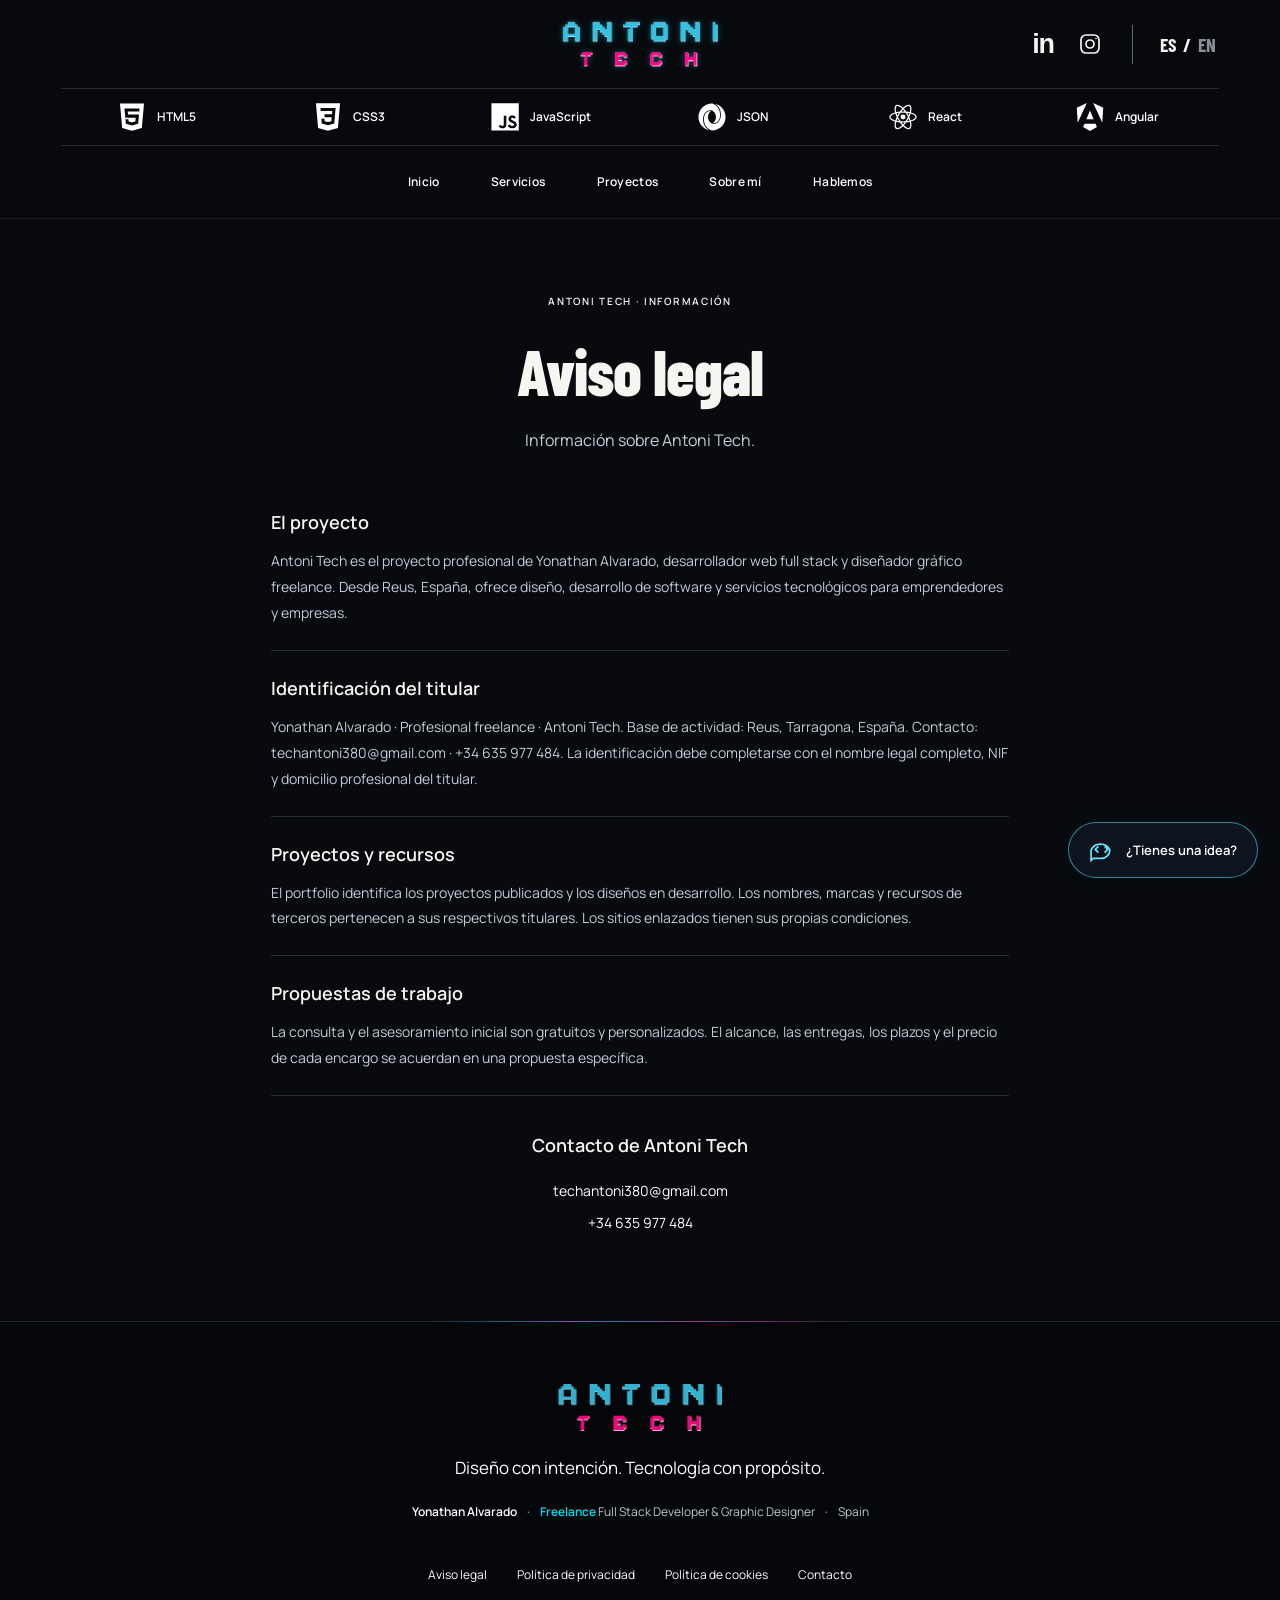
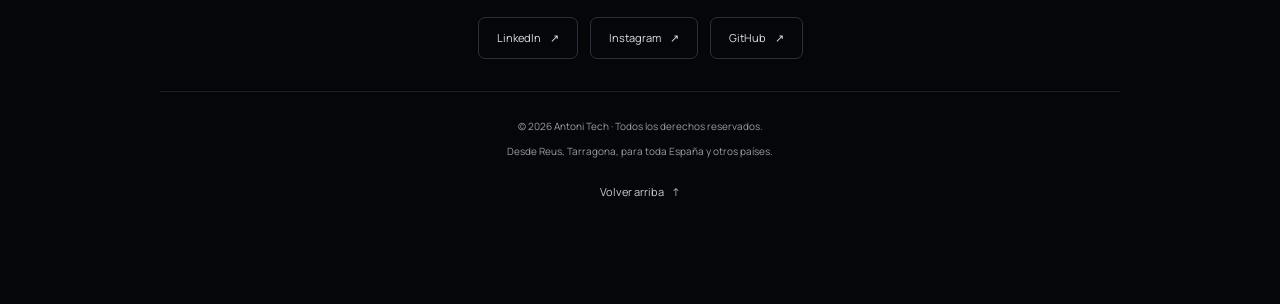
==== commit 54d96754: "Actual" ====
--- a/aviso-legal/index.html
+++ b/aviso-legal/index.html
@@ -1,8 +1,8 @@
 <!doctype html>
 <html lang="es"><head><meta charset="utf-8"><meta name="viewport" content="width=device-width, initial-scale=1, viewport-fit=cover"><meta name="robots" content="noindex, nofollow">
 <title data-es="Aviso legal · Antoni Tech" data-en="Legal notice · Antoni Tech">Aviso legal · Antoni Tech</title>
-<meta name="description" content="Información sobre Antoni Tech." data-es="Información sobre Antoni Tech." data-en="Information about Antoni Tech." data-i18n-attr="content"><meta name="theme-color" content="#080a0e"><link rel="canonical" href="https://antonitech.es/aviso-legal/">
-<meta property="og:title" content="Aviso legal · Antoni Tech"><meta property="og:description" content="Información sobre Antoni Tech."><meta property="og:type" content="website"><meta property="og:url" content="https://antonitech.es/aviso-legal/"><meta property="og:image" content="https://antonitech.es/assets/hero-metallic.png"><meta property="og:locale" content="es_ES"><meta name="twitter:card" content="summary_large_image"><link rel="icon" href="../assets/antoni-tech-logo.png" type="image/png"><link rel="preload" href="../assets/barlow-condensed-800.ttf" as="font" type="font/ttf" crossorigin><link rel="stylesheet" href="../assets/site.css?v=9b2bd3237c"><link rel="stylesheet" href="../assets/minimal.css?v=0efb3f55ea"><link rel="stylesheet" href="../assets/showcase.css?v=391486834e"><link rel="stylesheet" href="../assets/navigation.css?v=356c2ec2f9"><link rel="stylesheet" href="../assets/hero-media.css?v=eadd4ff54f"><link rel="stylesheet" href="../assets/assistant.css?v=bf14a8760d"><link rel="stylesheet" href="../assets/responsive.css?v=51407f5789"><script type="module" src="../assets/assistant.mjs?v=11e9ee3838"></script><script src="../assets/site.js?v=4eefdcb498" defer></script><script src="../assets/navigation.js?v=28f176536f" defer></script></head>
+<meta name="author" content="Yonathan Alvarado"><meta name="description" content="Información sobre Antoni Tech." data-es="Información sobre Antoni Tech." data-en="Information about Antoni Tech." data-i18n-attr="content"><meta name="theme-color" content="#080a0e"><link rel="canonical" href="https://antonitech.es/aviso-legal/">
+<meta property="og:title" content="Aviso legal · Antoni Tech"><meta property="og:description" content="Información sobre Antoni Tech."><meta property="og:type" content="website"><meta property="og:url" content="https://antonitech.es/aviso-legal/"><meta property="og:image" content="https://antonitech.es/assets/hero-metallic.png"><meta property="og:locale" content="es_ES"><meta name="twitter:card" content="summary_large_image"><link rel="icon" href="../assets/antoni-tech-logo.png" type="image/png"><link rel="preload" href="../assets/barlow-condensed-800.ttf" as="font" type="font/ttf" crossorigin><link rel="stylesheet" href="../assets/site.css?v=9b2bd3237c"><link rel="stylesheet" href="../assets/minimal.css?v=0efb3f55ea"><link rel="stylesheet" href="../assets/showcase.css?v=391486834e"><link rel="stylesheet" href="../assets/navigation.css?v=d622c39300"><link rel="stylesheet" href="../assets/hero-media.css?v=303b6b00ee"><link rel="stylesheet" href="../assets/assistant.css?v=bf14a8760d"><link rel="stylesheet" href="../assets/responsive.css?v=92596ed4ba"><script type="module" src="../assets/assistant.mjs?v=11e9ee3838"></script><script src="../assets/site.js?v=ed685ef84c" defer></script><script src="../assets/navigation.js?v=28f176536f" defer></script></head>
 <body id="top" class="inner-page"><a class="skip-link" href="#contenido"><span data-es="Saltar al contenido" data-en="Skip to content">Saltar al contenido</span></a>
     <div class="header-spacer" aria-hidden="true"></div><header class="site-header" data-adaptive-header><div class="header-top">
     <a class="brand" href="../index.html" aria-label="Antoni Tech · Inicio"><span class="logo-crop"><img src="../assets/antoni-tech-logo.png" alt="Antoni Tech" width="1500" height="1548"></span></a>
@@ -18,7 +18,7 @@
       <a class="footer-signature" href="https://www.instagram.com/techantoni/" target="_blank" rel="noopener noreferrer"><strong>Yonathan Alvarado</strong><span aria-hidden="true">·</span><span><strong class="freelance-word">Freelance</strong> Full Stack Developer &amp; Graphic Designer</span><span aria-hidden="true">·</span><span>Spain</span></a>
       <nav class="footer-legal" aria-label="Información legal y contacto / Legal information and contact"><ul><li><a href="../aviso-legal/index.html"><span data-es="Aviso legal" data-en="Legal notice">Aviso legal</span></a></li><li><a href="../privacidad/index.html"><span data-es="Política de privacidad" data-en="Privacy policy">Política de privacidad</span></a></li><li><a href="../cookies/index.html"><span data-es="Política de cookies" data-en="Cookie policy">Política de cookies</span></a></li><li><a href="../contacto/index.html"><span data-es="Contacto" data-en="Contact">Contacto</span></a></li></ul></nav>
       <nav class="footer-socials" aria-label="Redes sociales / Social profiles"><a href="https://www.linkedin.com/in/yonathan-alvarado-919637101/" target="_blank" rel="noopener noreferrer">LinkedIn <span aria-hidden="true">↗</span></a><a href="https://www.instagram.com/techantoni/" target="_blank" rel="noopener noreferrer">Instagram <span aria-hidden="true">↗</span></a><a href="https://github.com/techantoni380-create" target="_blank" rel="noopener noreferrer">GitHub <span aria-hidden="true">↗</span></a></nav>
-      <div class="footer-closing"><p>© 2026 Antoni Tech · <span data-es="Todos los derechos reservados." data-en="All rights reserved.">Todos los derechos reservados.</span></p><p data-es="Desde Reus, para proyectos sin fronteras." data-en="From Reus, for projects without borders.">Desde Reus, para proyectos sin fronteras.</p><a href="#top" class="footer-top"><span data-es="Volver arriba" data-en="Back to top">Volver arriba</span> <span aria-hidden="true">↑</span></a></div>
+      <div class="footer-closing"><p>© 2026 Antoni Tech · <span data-es="Todos los derechos reservados." data-en="All rights reserved.">Todos los derechos reservados.</span></p><p data-es="Desde Reus, Tarragona, para toda España y otros países." data-en="From Reus, Tarragona, for Spain and beyond.">Desde Reus, Tarragona, para toda España y otros países.</p><a href="#top" class="footer-top"><span data-es="Volver arriba" data-en="Back to top">Volver arriba</span> <span aria-hidden="true">↑</span></a></div>
     </div></footer><dialog id="video-dialog" class="video-dialog"><button type="button" class="video-close close-button" aria-label="Cerrar vídeo / Close video">×</button><video id="brand-video" controls playsinline muted preload="none" width="1920" height="1080" aria-label="Presentación de Antoni Tech de cinco segundos"><source src="../assets/antoni-tech-5s.mp4" type="video/mp4"><span data-es="Tu navegador no admite vídeo." data-en="Your browser does not support video.">Tu navegador no admite vídeo.</span> <a href="../assets/antoni-tech-5s.mp4"><span data-es="Abrir vídeo" data-en="Open video">Abrir vídeo</span></a></video></dialog><button type="button" id="assistant-launch" class="assistant-launch" aria-haspopup="dialog" aria-controls="antoni-assistant" aria-expanded="false" hidden><svg viewBox="0 0 24 24" fill="none" stroke="currentColor" stroke-width="1.6" aria-hidden="true"><path d="M20 11.5a8 8 0 0 1-8 8H4l-2 2v-10a10 10 0 0 1 18 0Z"/><path d="m9 8-3 3 3 3m6-6 3 3-3 3"/></svg><span><span data-es="¿Tienes una idea?" data-en="Have an idea?">¿Tienes una idea?</span></span></button>
     <dialog id="antoni-assistant" class="antoni-assistant" aria-labelledby="assistant-title">
       <div class="assistant-shell">
--- a/assets/navigation.css
+++ b/assets/navigation.css
@@ -14,11 +14,12 @@
 .is-compact .compact-brand .logo-crop{--logo-width:128px;animation:header-logo-glow 2s ease-in-out infinite}
 .is-compact .primary-nav{gap:clamp(16px,2.6vw,32px);font-size:11px;min-width:0;min-height:72px}
 .is-compact .compact-actions{display:flex;align-items:center;justify-content:flex-end;gap:12px}
-.header-whatsapp{display:inline-flex;align-items:center;justify-content:center;gap:9px;min-height:44px;padding:0 16px;color:#fff;border:1px solid #00d9ff5c;border-radius:7px;background:#00d9ff0a;font:600 12px/1.3 var(--body);white-space:nowrap;transition:background .2s,border-color .2s}
+.header-whatsapp{display:inline-flex;align-items:center;justify-content:center;gap:9px;min-height:44px;padding:0 16px;color:#fff;border:1px solid #00d9ffb3;border-radius:7px;background:#081722;box-shadow:0 4px 16px #0006;font:600 12px/1.3 var(--body);white-space:nowrap;transition:background .2s,border-color .2s}
 .header-whatsapp svg{width:18px;height:18px;flex:none}
-.header-whatsapp:hover{border-color:var(--cyan);background:#00d9ff1a}
+.header-whatsapp:hover{border-color:var(--cyan);background:#0b2b3b;box-shadow:0 0 18px #00d9ff26}
 .header-whatsapp:focus-visible,.nav-toggle:focus-visible,.compact-brand:focus-visible{outline:2px solid var(--cyan);outline-offset:4px}
-.nav-toggle{display:none;align-items:center;justify-content:center;gap:10px;min-height:44px;padding:0 12px;border:1px solid #36404e;border-radius:7px;color:#fff;font:600 12px/1.3 var(--body)}
+.nav-toggle{display:none;align-items:center;justify-content:center;gap:10px;min-height:44px;padding:0 12px;border:1px solid #8797ac;border-radius:7px;background:#101925;box-shadow:0 4px 16px #0006;color:#fff;font:600 12px/1.3 var(--body);transition:background .2s,border-color .2s}
+.nav-toggle:hover,.nav-toggle[aria-expanded=true]{background:#1a2b3d;border-color:#fff}
 .nav-toggle-icon{position:relative;display:block;width:15px;height:12px;border-top:1px solid currentColor;border-bottom:1px solid currentColor}
 .nav-toggle-icon::after{content:"";position:absolute;top:5px;left:0;width:15px;border-top:1px solid currentColor}
 .nav-toggle[aria-expanded=true] .nav-toggle-icon{border-bottom:0;transform:translateY(5px) rotate(45deg)}
@@ -47,4 +48,4 @@
   .breadcrumbs{font-size:10px;margin-bottom:22px}
 }
 @media(max-width:380px){.is-compact .compact-brand .logo-crop{--logo-width:97px}.is-compact .navigation-bar{gap:9px}.is-compact .compact-actions{gap:7px}.header-whatsapp{padding-inline:9px;gap:6px}.nav-toggle{padding-inline:9px;gap:8px;font-size:11px}}
-@media(prefers-reduced-motion:reduce){.has-adaptive-header .site-header,.header-whatsapp{transition:none}.is-compact .compact-brand .logo-crop{animation:none}}
+@media(prefers-reduced-motion:reduce){.has-adaptive-header .site-header,.header-whatsapp,.nav-toggle{transition:none}.is-compact .compact-brand .logo-crop{animation:none}}
--- a/assets/hero-media.css
+++ b/assets/hero-media.css
@@ -1,4 +1,4 @@
-/* Three media scenes: still, complete film, still. */
+/* Three media scenes: complete film, original still, software still. */
 .hero-services-art{position:absolute;inset:0;z-index:-3;width:100%;height:100%;object-fit:cover;object-position:center;opacity:0;transition:opacity .6s ease;pointer-events:none}
 .hero .hero-art{transition:opacity .6s ease}
 .hero.is-services .hero-services-art{opacity:1}
@@ -16,7 +16,7 @@
 .hero.is-services .motion-toggle>span:last-child{background-image:url("data:image/svg+xml,%3Csvg xmlns='http://www.w3.org/2000/svg' viewBox='0 0 48 54'%3E%3Cpath d='M24 1 47 14v26L24 53 1 40V14Z' fill='none' stroke='%23191b1e' stroke-width='1.2'/%3E%3C/svg%3E")}
 .home-page.hero-light .site-header{background:rgba(5,8,13,.97)}
 .hero-film-layer{position:absolute;inset:0;z-index:1;opacity:0;visibility:hidden;pointer-events:none;transition:opacity .6s ease;background:#030507;overflow:hidden}
-.hero-film-layer::after{content:"";position:absolute;inset:0;pointer-events:none;background:linear-gradient(0deg,#030507ed,transparent 24%)}
+.hero-film-layer::after{content:"";position:absolute;inset:0;pointer-events:none;background:linear-gradient(90deg,#030507e6 0%,#030507c4 34%,#03050755 62%,#03050720 100%),linear-gradient(0deg,#030507ed,transparent 32%)}
 .hero-film{width:100%;height:100%;display:block;object-fit:cover;object-position:center;background:#030507}
 .hero.is-film{background:#030507}
 .hero.is-film .hero-film-layer{opacity:1;visibility:visible;pointer-events:auto}
@@ -30,7 +30,13 @@
 .hero-sound:focus-visible,.hero-film-start:focus-visible{outline:2px solid var(--cyan);outline-offset:4px}
 .studi-official-art{display:flex;align-items:center;justify-content:center;width:100%;height:100%;padding:clamp(24px,4vw,70px);background:radial-gradient(ellipse at 70% 25%,#b7df0920,transparent 65%),linear-gradient(135deg,#070b0b,#101510);border:1px solid #b5cf1220}
 .studi-official-art img{display:block;width:100%;max-width:1100px;height:auto;max-height:100%;object-fit:contain;filter:drop-shadow(0 12px 25px #0008)}
-@media(min-width:761px){.hero.is-film .hero-content{visibility:hidden;pointer-events:none}}
+/* Text and links stay above the film; empty areas leave its controls clickable. */
+.hero-content{z-index:2;pointer-events:none}
+.hero-content :is(h1,p,a){pointer-events:auto}
+.hero.is-film .hero-content{visibility:visible}
+.hero.is-film :is(h1,.eyebrow,.hero-description){color:#fff;text-shadow:0 2px 16px #000b}
+.hero.is-film .text-link{color:#fff;border-color:#fff9}
+@media(min-width:961px){.hero-film-start{top:auto;left:auto;right:var(--pad);bottom:calc(var(--hero-footer-height,140px) + 78px);transform:none}}
 @media(max-width:760px){
   .hero .hero-art,.hero .hero-logo-light{height:calc(var(--header-full-height,212px) + 56.25vw + 24px)}
   .hero-services-art{top:var(--header-full-height,212px);height:56.25vw;object-fit:contain;background:#eee8de}
--- a/assets/responsive.css
+++ b/assets/responsive.css
@@ -38,6 +38,8 @@
 
 @media(max-width:960px){
   :root{--pad:clamp(20px,4vw,36px)}
+  /* A solid, separate header keeps controls off the media at every slide. */
+  .home-page .site-header{background:#080a0e;border-bottom:1px solid #27313d}
   /* The same touch menu is available at the top and while scrolling. */
   .navigation-bar{min-height:64px}
   .primary-nav{flex-wrap:wrap;gap:12px}
@@ -56,28 +58,31 @@
   .header-top .language-switch{gap:0;font-size:16px}
   .header-top .language-switch>span{display:none}
   .header-top>.brand .logo-crop{--logo-width:145px}
-  /* On tablet and phone, the media has its own space above the text. */
-  .hero{display:block;min-height:0;height:auto;max-height:none;padding-bottom:28px}
-  .hero .hero-art,.hero .hero-logo-light{height:calc(var(--header-full-height,210px) + 56.25vw + 24px);object-position:75% center}
-  .hero .hero-art{position:relative;inset:auto;width:100%}
-  .hero .hero-logo-light{inset:0;mask-image:radial-gradient(ellipse 75% 36% at 50% 53%,#000 45%,transparent 90%);-webkit-mask-image:radial-gradient(ellipse 75% 36% at 50% 53%,#000 45%,transparent 90%)}
+  /* The full 16:9 media sits below the measured header, above compact copy. */
+  .hero{display:block;min-height:0;height:auto;max-height:none;padding-top:var(--header-full-height,210px);padding-bottom:26px}
+  .hero .hero-art,.hero .hero-logo-light{height:56.25vw;object-fit:contain;object-position:center;background:#030507}
+  .hero .hero-art{position:relative;inset:auto;width:100%;display:block}
+  .hero .hero-logo-light{top:var(--header-full-height,210px);bottom:auto;mask-image:radial-gradient(ellipse 38% 35% at 69% 53%,#000 43%,transparent 90%);-webkit-mask-image:radial-gradient(ellipse 38% 35% at 69% 53%,#000 43%,transparent 90%)}
   .hero-services-art{top:var(--header-full-height,210px);height:56.25vw;object-fit:contain;background:#eee8de}
-  .hero-film-layer{top:0;bottom:auto;height:calc(var(--header-full-height,210px) + 56.25vw + 24px)}
-  .hero-film-layer::after{background:linear-gradient(0deg,#03050780,transparent 25%)}
-  .hero-content{padding-top:0;margin-top:0;visibility:visible}
-  .hero.is-film .hero-content{visibility:visible;pointer-events:auto}
-  .hero .hero-shade{height:calc(var(--header-full-height,210px) + 56.25vw + 24px);bottom:auto;background:linear-gradient(0deg,#080a0e,transparent 38%),linear-gradient(180deg,#0006,transparent 35%)}
+  .hero-film-layer{top:var(--header-full-height,210px);bottom:auto;height:56.25vw}
+  .hero-film{object-fit:contain}
+  .hero-film-layer::after{background:linear-gradient(0deg,#03050766,transparent 20%)}
+  .hero-content{padding-top:24px;margin-top:0;visibility:visible}
+  .hero.is-film .hero-content{visibility:visible}
+  .hero .hero-shade{top:var(--header-full-height,210px);height:56.25vw;bottom:auto;background:linear-gradient(0deg,#080a0e66,transparent 24%)}
   .hero.is-film .hero-shade,.hero.is-services .hero-shade{display:none}
-  .hero h1{width:100%;font-size:clamp(64px,12vw,112px)}
-  .hero-content .eyebrow{font-size:10px;line-height:1.8;letter-spacing:.1em;max-width:none}
-  .hero-description{width:100%;max-width:640px;min-height:0;font-size:clamp(16px,2.2vw,20px);line-height:1.65}
-  .hero-actions{flex-wrap:wrap;gap:20px;margin-top:26px}
-  .hero-bottom{grid-template-columns:minmax(0,1fr) auto;gap:20px;margin-top:32px;padding-block:0}
+  .hero h1{display:flex;flex-wrap:wrap;align-content:start;gap:0 .18em;width:100%;max-width:900px;font-size:clamp(40px,8.2vw,76px);line-height:1.02;letter-spacing:-.025em}
+  .hero h1 br{display:none}
+  .hero h1 [data-hero-line]{display:block;max-width:100%}
+  .hero-content .eyebrow{font-size:9px;line-height:1.7;letter-spacing:.09em;max-width:none;margin-bottom:14px}
+  .hero-description{width:100%;max-width:640px;min-height:0;font-size:clamp(15px,2vw,19px);line-height:1.6;margin-top:18px}
+  .hero-actions{flex-wrap:wrap;align-items:center;gap:16px 22px;margin-top:22px}
+  .hero-bottom{grid-template-columns:minmax(0,1fr) auto;gap:16px;margin-top:26px;padding-block:0}
   .hero-signature{grid-column:1/-1}
-  .hero-signature p{max-width:none;font-size:11px;line-height:1.8}
+  .hero-signature p{max-width:none;font-size:11px;line-height:1.7}
   .hero-controls{grid-column:2;grid-row:2;gap:18px}
   .scroll-cue{display:block;grid-column:1;grid-row:2;justify-self:start;padding:6px 0;font-size:25px;min-height:44px;min-width:44px}
-  .hero-sound{right:max(12px,env(safe-area-inset-right));bottom:12px;min-height:44px;font-size:11px}
+  .hero-sound{right:max(10px,env(safe-area-inset-right));bottom:10px;min-height:44px;font-size:10px;padding:8px 10px}
   .hero-film-start{font-size:13px;max-width:calc(100% - 32px);white-space:normal;text-align:center}
   /* Keep navigation arrows, but below the preview so they cannot squeeze it. */
   .gallery-stage{display:grid;grid-template-columns:1fr 1fr;gap:14px;padding-inline:0}
@@ -146,7 +151,7 @@
   .header-top>.brand .logo-crop{--logo-width:128px}
   .hero-actions .button{width:100%;min-height:54px;font-size:18px;padding-inline:20px}
   .hero-actions>.text-link{min-height:44px;font-size:16px}
-  .hero h1{font-size:clamp(58px,17vw,72px)}
+  .hero h1{font-size:clamp(36px,10.5vw,44px)}
   .hero-controls{gap:12px}
   .slide-selectors{gap:8px}
   .slide-selector{width:38px;min-height:44px}
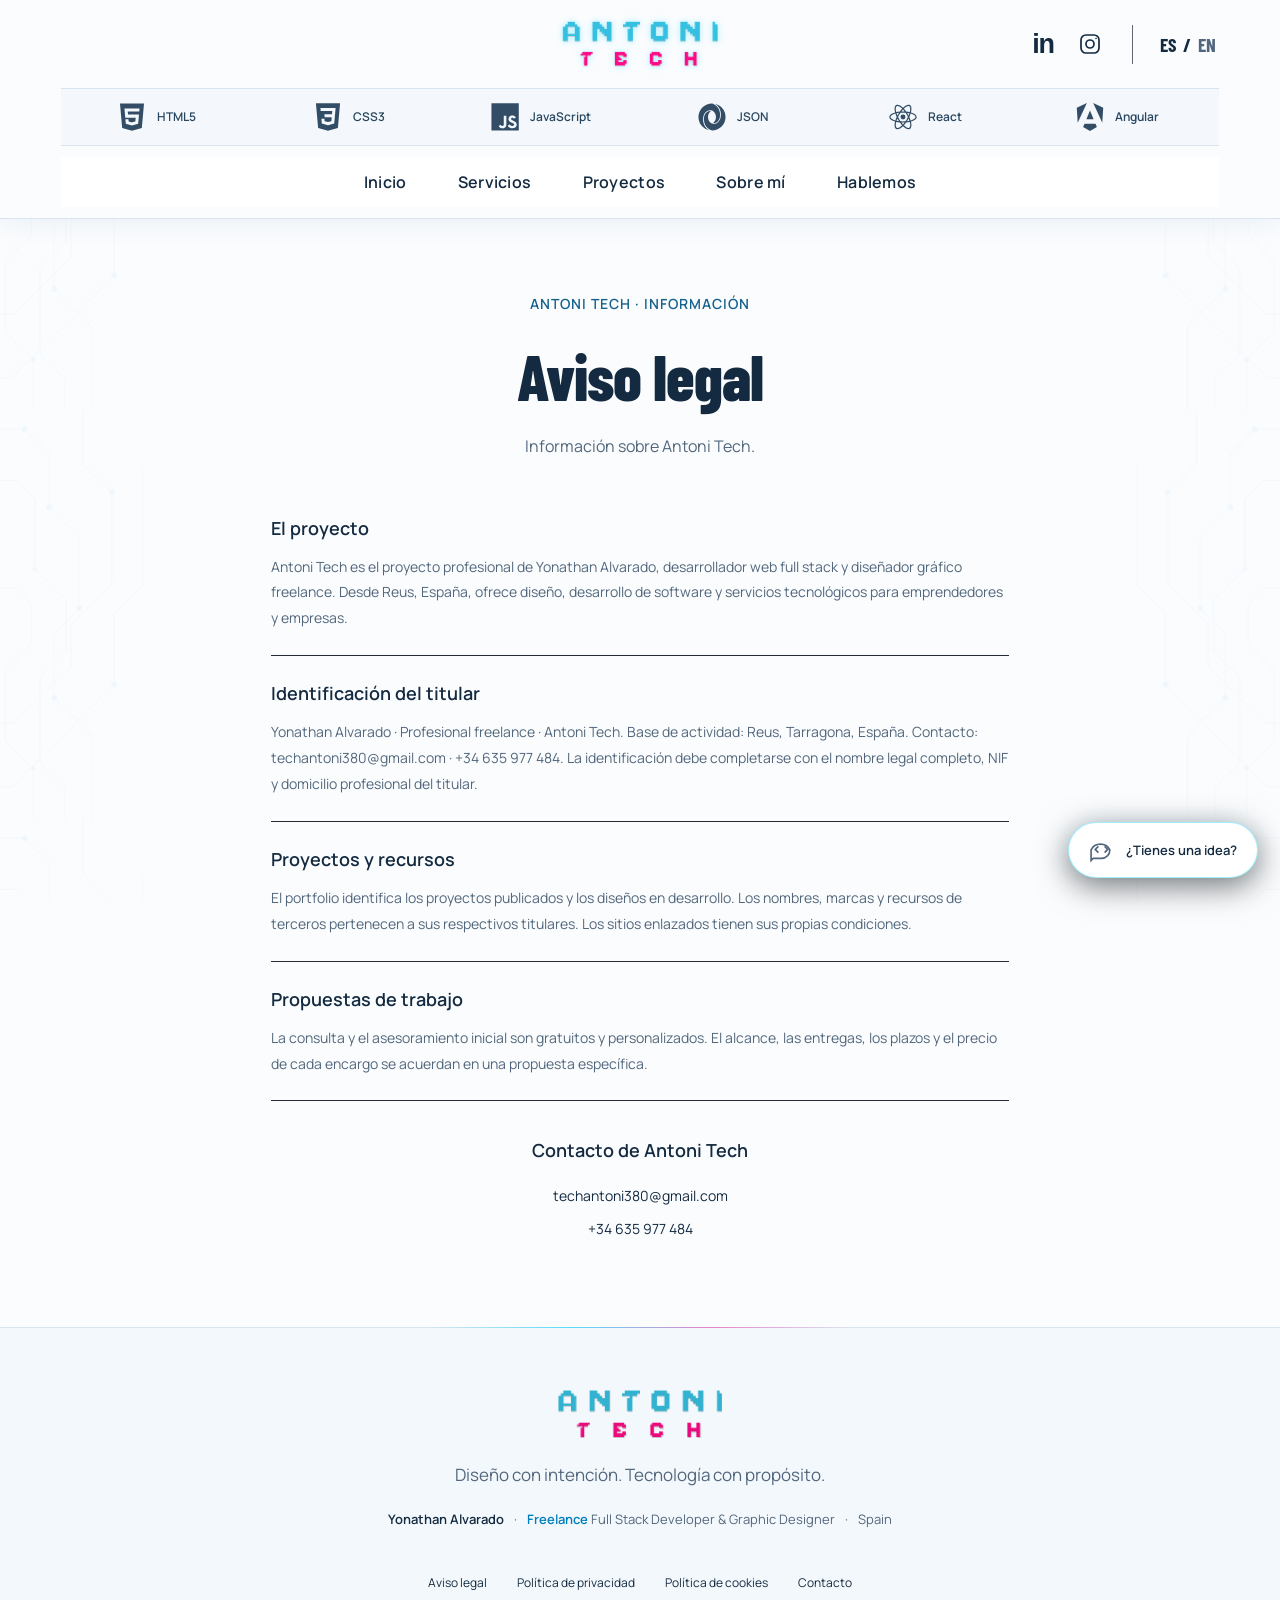
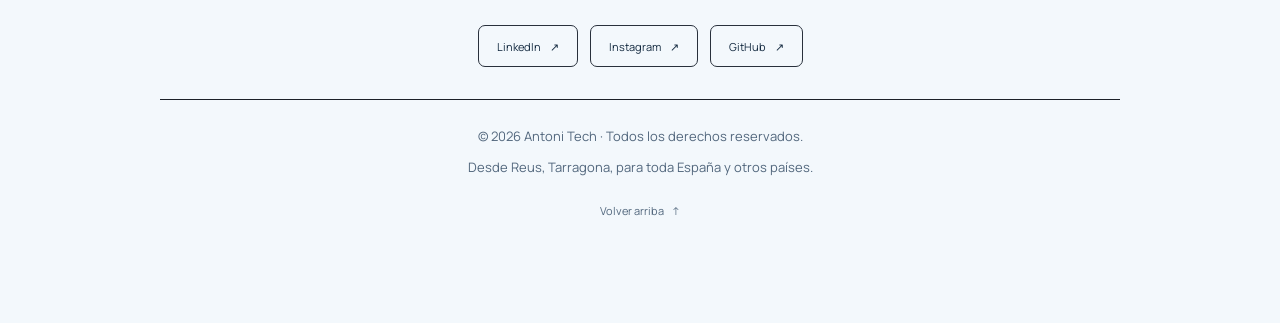
==== commit e7bcbbe2: "Actual WEB" ====
--- a/aviso-legal/index.html
+++ b/aviso-legal/index.html
@@ -2,7 +2,7 @@
 <html lang="es"><head><meta charset="utf-8"><meta name="viewport" content="width=device-width, initial-scale=1, viewport-fit=cover"><meta name="robots" content="noindex, nofollow">
 <title data-es="Aviso legal · Antoni Tech" data-en="Legal notice · Antoni Tech">Aviso legal · Antoni Tech</title>
 <meta name="author" content="Yonathan Alvarado"><meta name="description" content="Información sobre Antoni Tech." data-es="Información sobre Antoni Tech." data-en="Information about Antoni Tech." data-i18n-attr="content"><meta name="theme-color" content="#080a0e"><link rel="canonical" href="https://antonitech.es/aviso-legal/">
-<meta property="og:title" content="Aviso legal · Antoni Tech"><meta property="og:description" content="Información sobre Antoni Tech."><meta property="og:type" content="website"><meta property="og:url" content="https://antonitech.es/aviso-legal/"><meta property="og:image" content="https://antonitech.es/assets/hero-metallic.png"><meta property="og:locale" content="es_ES"><meta name="twitter:card" content="summary_large_image"><link rel="icon" href="../assets/antoni-tech-logo.png" type="image/png"><link rel="preload" href="../assets/barlow-condensed-800.ttf" as="font" type="font/ttf" crossorigin><link rel="stylesheet" href="../assets/site.css?v=9b2bd3237c"><link rel="stylesheet" href="../assets/minimal.css?v=0efb3f55ea"><link rel="stylesheet" href="../assets/showcase.css?v=391486834e"><link rel="stylesheet" href="../assets/navigation.css?v=d622c39300"><link rel="stylesheet" href="../assets/hero-media.css?v=303b6b00ee"><link rel="stylesheet" href="../assets/assistant.css?v=bf14a8760d"><link rel="stylesheet" href="../assets/responsive.css?v=92596ed4ba"><script type="module" src="../assets/assistant.mjs?v=11e9ee3838"></script><script src="../assets/site.js?v=ed685ef84c" defer></script><script src="../assets/navigation.js?v=28f176536f" defer></script></head>
+<meta property="og:title" content="Aviso legal · Antoni Tech"><meta property="og:description" content="Información sobre Antoni Tech."><meta property="og:type" content="website"><meta property="og:url" content="https://antonitech.es/aviso-legal/"><meta property="og:image" content="https://antonitech.es/assets/hero-metallic.png"><meta property="og:locale" content="es_ES"><meta name="twitter:card" content="summary_large_image"><link rel="icon" href="../assets/antoni-tech-logo.png" type="image/png"><link rel="preload" href="../assets/barlow-condensed-800.ttf" as="font" type="font/ttf" crossorigin><link rel="stylesheet" href="../assets/site.css?v=9b2bd3237c"><link rel="stylesheet" href="../assets/minimal.css?v=0efb3f55ea"><link rel="stylesheet" href="../assets/showcase.css?v=391486834e"><link rel="stylesheet" href="../assets/navigation.css?v=d622c39300"><link rel="stylesheet" href="../assets/hero-media.css?v=bc6b47ca57"><link rel="stylesheet" href="../assets/assistant.css?v=bf14a8760d"><link rel="stylesheet" href="../assets/responsive.css?v=7dd0f3e524"><script type="module" src="../assets/assistant.mjs?v=11e9ee3838"></script><script src="../assets/site.js?v=f391092837" defer></script><script src="../assets/navigation.js?v=28f176536f" defer></script><link rel="stylesheet" href="../assets/light-tech.css?v=20261019-publicacion-2"></head>
 <body id="top" class="inner-page"><a class="skip-link" href="#contenido"><span data-es="Saltar al contenido" data-en="Skip to content">Saltar al contenido</span></a>
     <div class="header-spacer" aria-hidden="true"></div><header class="site-header" data-adaptive-header><div class="header-top">
     <a class="brand" href="../index.html" aria-label="Antoni Tech · Inicio"><span class="logo-crop"><img src="../assets/antoni-tech-logo.png" alt="Antoni Tech" width="1500" height="1548"></span></a>
--- a/assets/hero-media.css
+++ b/assets/hero-media.css
@@ -1,11 +1,11 @@
 /* Three media scenes: complete film, original still, software still. */
-.hero-services-art{position:absolute;inset:0;z-index:-3;width:100%;height:100%;object-fit:cover;object-position:center;opacity:0;transition:opacity .6s ease;pointer-events:none}
+.hero-services-art{position:absolute;inset:var(--header-full-height,234px) 0 0;z-index:-3;width:100%;height:calc(100% - var(--header-full-height,234px));object-fit:contain;object-position:right bottom;opacity:0;transition:opacity .6s ease;pointer-events:none}
 .hero .hero-art{transition:opacity .6s ease}
 .hero.is-services .hero-services-art{opacity:1}
 .hero.is-services .hero-art,.hero.is-film .hero-art{opacity:0}
 .hero.is-services .hero-logo-light,.hero.is-film .hero-logo-light{display:none}
-.hero.is-services{--text:#191b1e;--muted:#414447;--cyan:#30363b;background:#eee8de;color:var(--text)}
-.hero.is-services .hero-shade{background:linear-gradient(90deg,#f3eee5b3,transparent 62%),linear-gradient(0deg,#f3eee570,transparent 24%)}
+.hero.is-services{--text:#191b1e;--muted:#414447;--cyan:#30363b;background:#e8e5e1;color:var(--text)}
+.hero.is-services .hero-shade{background:linear-gradient(90deg,#e8e5e1 0%,#e8e5e155 24%,transparent 38%)}
 .hero.is-services .eyebrow,.hero.is-services .hero-signature p,.hero.is-services .hero-description{color:var(--muted)}
 .hero.is-services .hero-signature p:first-child{color:var(--text)}
 .hero.is-services .button-solid{background:var(--text);color:#fff}
@@ -39,7 +39,7 @@
 @media(min-width:961px){.hero-film-start{top:auto;left:auto;right:var(--pad);bottom:calc(var(--hero-footer-height,140px) + 78px);transform:none}}
 @media(max-width:760px){
   .hero .hero-art,.hero .hero-logo-light{height:calc(var(--header-full-height,212px) + 56.25vw + 24px)}
-  .hero-services-art{top:var(--header-full-height,212px);height:56.25vw;object-fit:contain;background:#eee8de}
+  .hero-services-art{top:var(--header-full-height,212px);height:56.25vw;object-fit:contain;background:#e8e5e1}
   .hero-film-layer{top:0;bottom:auto;left:0;right:0;height:calc(var(--header-full-height,212px) + 56.25vw + 24px)}
   .hero-film-layer::after{background:linear-gradient(0deg,#03050780,transparent 25%)}
   .hero.is-film .hero-content{visibility:visible}
@@ -50,3 +50,14 @@
   .studi-official-art{padding:28px}
 }
 @media(prefers-reduced-motion:reduce){.hero-services-art,.hero .hero-art,.hero-film-layer{transition:none}}
+
+/* Approved studio composition: real HTML copy over illustrative project screens. */
+.hero.is-services h1{text-shadow:none}
+.hero.is-services .hero-actions .button-solid{clip-path:none;border-radius:8px}
+@media(min-width:961px){
+  .hero.is-services .hero-content{padding-top:calc(var(--header-full-height,234px) + 40px)}
+  .hero.is-services h1{width:38%;font-size:clamp(78px,7.2vw,120px);line-height:.93}
+  .hero.is-services .hero-description{width:33vw;max-width:430px;min-height:3em;font-size:clamp(16px,1.2vw,20px)}
+  .hero.is-services .hero-actions{max-width:40%;flex-wrap:wrap;gap:18px 24px;margin-top:24px}
+  .hero.is-services .hero-actions .text-link{font-size:17px}
+}
--- a/assets/responsive.css
+++ b/assets/responsive.css
@@ -63,7 +63,7 @@
   .hero .hero-art,.hero .hero-logo-light{height:56.25vw;object-fit:contain;object-position:center;background:#030507}
   .hero .hero-art{position:relative;inset:auto;width:100%;display:block}
   .hero .hero-logo-light{top:var(--header-full-height,210px);bottom:auto;mask-image:radial-gradient(ellipse 38% 35% at 69% 53%,#000 43%,transparent 90%);-webkit-mask-image:radial-gradient(ellipse 38% 35% at 69% 53%,#000 43%,transparent 90%)}
-  .hero-services-art{top:var(--header-full-height,210px);height:56.25vw;object-fit:contain;background:#eee8de}
+  .hero-services-art{top:var(--header-full-height,210px);height:56.25vw;object-fit:cover;object-position:right center;background:#e8e5e1}
   .hero-film-layer{top:var(--header-full-height,210px);bottom:auto;height:56.25vw}
   .hero-film{object-fit:contain}
   .hero-film-layer::after{background:linear-gradient(0deg,#03050766,transparent 20%)}
--- a/assets/light-tech.css
+++ b/assets/light-tech.css
@@ -0,0 +1,517 @@
+/* Soft white technology theme. Header, footer and media retain original identity. */
+:root{--bg:#fafbfd;--panel:#fff;--text:#172b40;--muted:#53677c;--line:#dce5ee;--cyan:#007db8;--pink:#a92781}
+body{background:#fafbfd;isolation:isolate}
+body::before,body::after{content:"";position:fixed;top:0;bottom:0;width:clamp(70px,12vw,220px);background:url('circuits-soft.svg') repeat-y left top/100% auto;opacity:.16;pointer-events:none;z-index:-1}
+body::before{left:0}body::after{right:0;transform:scaleX(-1)}
+.site-header,.site-footer,.menu-dialog,.hero,.assistant-root{--text:#f5f5f2;--muted:#999da6;--line:#292d34;--cyan:#08d9f4;--pink:#f20aaa;color:var(--text)}
+.site-footer{background:#050609}.hero{background:#080a0e}.site-header{color:#f5f5f2}
+main{background:transparent}
+main .button-solid{background:#087fbe;color:#fff;border-radius:9px;box-shadow:0 6px 20px #087fbe18}
+main .button-solid:hover{background:#00669e;color:#fff}
+main .hero .button-solid{background:#f5f5f2;color:#080a0e}
+main .project-card{background:#fff;border:1px solid #e0e8f0;border-radius:14px;overflow:hidden;box-shadow:0 10px 32px #254b7510}
+
+main .project-cover{border-radius:9px}
+main .project-category,main .project-state,main .gallery-footer p,main .solution-category,main .solution-description,main .solution-meta,main .cta-description,main .cta-values li,main .consultation-description{color:#53677c}
+main .solution-card,main .solution-card:hover,main .cta-panel,main .consultation-panel,main .workflow-step,main .brand-origin,main .review-card,main .review-card:nth-child(3n),main .reviews-empty{background:#fff;border-color:#dce5ee;box-shadow:0 10px 30px #254b750b;border-radius:14px}
+main .solution-card h3,main .cta-title-start,main .review-card blockquote,main .review-author strong,main .review-compose>summary,main .reviews-empty h3{color:#172b40}
+main .cta-title-accent{background:none;-webkit-text-fill-color:#087fbe;color:#087fbe}
+main .review-avatar{background:#eaf4fb;color:#13678d;border-color:#c8dfef}
+main .review-card-footer{border-color:#e1e8f0}
+main .review-card time,main .review-author small,main .reviews-empty p,main .review-channel-note,main .review-guidance,main .review-rating-value,main .review-count,main .reviews-intro,main .reviews-score span,main .review-rating legend,main .review-consent,main .reviews-list-status,main .review-form-status{color:#53677c}
+main .review-card-stars{color:#ae7100}
+main .review-stars label{background:#fff;border-color:#cbd9e6;color:#62768b}
+main .review-stars label.is-selected{background:#fff6df;color:#996200;border-color:#c99328}
+main form label{color:#30485f}main input,main textarea,main select{background:#fff;color:#172b40;border-color:#bdcddd;border-radius:8px}
+main input::placeholder,main textarea::placeholder{color:#63788e}
+main .project-browser{background:#fff;color:#172b40;border-color:#d4e0eb;box-shadow:0 8px 26px #254b7510}
+main .browser-toolbar,main .browser-footer{border-color:#dce5ee;background:#f3f7fb}
+main .browser-address,main .browser-footer,main .browser-footer a,main .browser-expand{color:#30485f}
+main .gallery-count{color:#30485f}main .gallery-arrow{color:#fff}
+main .accent-outline{-webkit-text-stroke-color:#54758f}
+@media(max-width:760px){body::before,body::after{opacity:.10;width:65px}}
+
+main .home-page .section-top .eyebrow{color:#53677c}
+main .cta-section .eyebrow{color:#53677c}
+main .project-state{color:#53677c}
+main .solution-category{color:#53677c}
+main .solution-card h3{color:#53677c}
+main .solution-description{color:#53677c}
+main .solution-meta{color:#53677c}
+main .cta-premium .eyebrow{color:#53677c}
+main .cta-title-accent{color:#53677c}
+main .cta-description{color:#53677c}
+main .cta-values li{color:#53677c}
+main .cta-conversation-label{color:#53677c}
+main .cta-consultation{color:#53677c}
+main .cta-channel{color:#53677c}
+main .cta-person-mark{color:#53677c}
+main .cta-person strong{color:#53677c}
+main .cta-person div>span{color:#53677c}
+main .about-teaser-copy>p.bio-role{color:#53677c}
+main .brand-origin>p:not(.eyebrow){color:#53677c}
+main .workflow-section .eyebrow{color:#53677c}
+main .workflow-step h3{color:#53677c}
+main .workflow-step p{color:#53677c}
+main .consultation-description{color:#53677c}
+main .legal-intro{color:#53677c}
+main .legal-draft{color:#53677c}
+main .legal-draft strong{color:#53677c}
+main .legal-section p{color:#53677c}
+main .reviews-intro{color:#53677c}
+main .reviews-score small{color:#53677c}
+main .review-card blockquote{color:#53677c}
+main .review-author small{color:#53677c}
+main .review-card time{color:#53677c}
+main .reviews-empty p{color:#53677c}
+main .reviews-list-status,main .review-form-status{color:#53677c}
+main .review-channel-note{color:#53677c}
+main .review-rating legend{color:#53677c}
+main .review-rating-value{color:#53677c}
+main .review-count{color:#53677c}
+main .review-consent{color:#53677c}
+main .review-guidance{color:#53677c}
+/* Complete palette, shared by every page. Geometry and behavior stay in original stylesheets. */
+:root{--bg:#fafcfe;--panel:#fff;--text:#142a40;--muted:#52677d;--line:#d8e4ef;--cyan:#007fbe;--pink:#bc2088}
+.site-header,.site-footer,.menu-dialog,.hero,.antoni-assistant{--text:#142a40;--muted:#52677d;--line:#d8e4ef;--cyan:#007fbe;--pink:#bc2088;color:#142a40}
+body,.hero{background:#fafcfe}
+.site-header,.home-page .site-header,.home-page.hero-light .site-header,.has-adaptive-header .site-header.is-compact{background:rgba(250,252,254,.97);border-color:#d8e4ef;box-shadow:0 5px 24px #164b7810}
+.site-footer{background:#f3f8fc;border-color:#d8e4ef}
+.menu-dialog{background:#fafcfe}.menu-dialog::backdrop{background:#eaf2f9ed}
+.primary-nav a,.header-socials,.language-switch button[aria-pressed=true],.footer-main,.footer-links,.footer-socials a,.footer-tagline,.footer-identity{color:#142a40}
+.technology-band{color:#304d68;border-color:#d8e4ef;background:#f4f8fc}
+.technology-logo,.technology-band:hover .technology-logo{color:#304d68;text-shadow:none}
+.technology-logo img,.technology-band:hover .technology-logo img{filter:brightness(0) saturate(100%) invert(28%) sepia(19%) saturate(1073%) hue-rotate(167deg) brightness(90%) contrast(89%)}
+.hero:not(.is-film){--text:#142a40;--muted:#52677d;--cyan:#007fbe;color:#142a40;background:#fafcfe}
+.hero:not(.is-film) .hero-shade{background:linear-gradient(90deg,#fafcfef5,#fafcfe88 34%,transparent 65%)}
+.hero:not(.is-film) h1{text-shadow:none;color:#142a40}
+.hero:not(.is-film) .hero-description,.hero:not(.is-film) .eyebrow,.hero:not(.is-film) .hero-signature p{color:#445f79}
+.hero:not(.is-film) .hero-art,.hero-services-art{background:#f6f9fc}
+.hero:not(.is-film) .hero-services-art{opacity:.88}
+.hero:not(.is-film) .button-solid{background:#087fbe;color:#fff}
+.hero:not(.is-film) .text-link{color:#0874af;border-color:#a1c8e3}
+.hero.is-film{--text:#fff;--muted:#e2eaf2;--cyan:#18d5ef;color:#fff;background:#030507}
+.hero.is-film .hero-signature p,.hero.is-film .hero-controls,.hero.is-film .scroll-cue{color:#fff}
+.hero.is-film .button-solid{background:#087fbe;color:#fff}
+.site-footer p,.site-footer small{color:#52677d}
+.button,.browser-expand,.gallery-arrow,.assistant-launch,.assistant-suggestions button,.footer-socials a,.social-row a,.solution-card{transition:color .2s ease,background-color .2s ease,border-color .2s ease,box-shadow .2s ease}
+:is(.button,.browser-expand,.gallery-arrow,.assistant-launch,.assistant-suggestions button,.footer-socials a,.social-row a):is(:hover,:focus-visible){border-color:#079cde;box-shadow:0 0 0 1px #079cde40,0 0 22px #079cde38;color:#006fa7}
+.button-solid:is(:hover,:focus-visible){background:#0073b0;color:#fff;box-shadow:0 0 0 1px #079cde50,0 0 25px #079cde45}
+:is(.button-outline,.gallery-next,.nav-projects,.footer-socials a:nth-child(2),.social-row a:nth-child(2)):is(:hover,:focus-visible){border-color:#d52b9f;color:#ad167c;box-shadow:0 0 0 1px #d52b9f30,0 0 22px #d52b9f30}
+.primary-nav a:is(:hover,:focus-visible){color:#007fbe;text-shadow:0 0 15px #08a9e955}.primary-nav a.nav-projects:is(:hover,:focus-visible){color:#bc2088;text-shadow:0 0 15px #ed32b055}
+.text-link:is(:hover,:focus-visible){color:#007fbe;border-color:#079cde;text-shadow:0 0 14px #079cde30}
+.solution-card:is(:hover,:focus-visible){border-color:#079cde;box-shadow:0 0 22px #079cde22}
+.solution-card:nth-child(even):is(:hover,:focus-visible){border-color:#cf2c9c;box-shadow:0 0 22px #cf2c9c22}
+.antoni-assistant .assistant-launch,.assistant-shell,.assistant-message,.assistant-suggestions button,.assistant-compose,.assistant-handoff{background:#fff;color:#142a40;border-color:#cddfeb}
+.assistant-message.is-user{background:#e8f4ff;color:#143952}
+.assistant-primary{background:#087fbe;color:#fff}
+.antoni-assistant input,.antoni-assistant textarea{background:#f8fbfe;color:#142a40;border-color:#cddfeb}
+
+.button-outline{border-color:#d8e4ef}
+.language-switch button{color:#52677d}
+.menu-dialog{background:#fff}
+.menu-dialog::backdrop{background:#fff}
+.capability-strip{color:#52677d}
+.project-category{color:#52677d}
+.identity-caption{color:#52677d}
+.site-footer{background:#fff}
+.footer-bottom{color:#52677d}
+.service-intro{color:#142a40}
+.service-detail ul{color:#52677d}
+.project-filters button{color:#52677d}
+.signature-line span{color:#52677d}
+.status-tag{color:#52677d}
+form label{color:#142a40}
+input,select,textarea{background:#fff;color:#142a40}
+input::placeholder,textarea::placeholder{color:#52677d}
+input:hover,select:hover,textarea:hover{border-color:#d8e4ef}
+.case-meta .eyebrow{color:#52677d}
+.case-meta p{color:#142a40}
+.case-delivery li{color:#52677d}
+with brand,technology ribbon and navigation in separate rows. */
+/* Compact technology ribbon with equal side insets and uniform cells. */
+.technology-band{color:#142a40}
+.technology-logo{color:#142a40}
+.technology-band:hover .technology-logo{color:#142a40}
+.project-browser{background:#fff;color:#142a40}
+.browser-address{color:#52677d}
+.browser-expand{color:#142a40}
+.browser-footer{color:#52677d}
+.browser-footer a{color:#142a40}
+.project-browser::backdrop{background:#fff}
+.primary-nav a{color:#142a40}
+.home-page .section-top .eyebrow{color:#52677d}
+.identity-panel{background:#fff}
+.cta-section .eyebrow{color:#52677d}
+.gallery-arrow{color:#142a40}
+.gallery-count{color:#142a40}
+.gallery-total{color:#52677d}
+.gallery-stage>.gallery-arrow{background:#fff}
+.project-state{color:#52677d}
+.gallery-footer p{color:#52677d}
+.solution-category{color:#52677d}
+.solution-card h3{color:#142a40}
+.solution-description{color:#52677d}
+.solution-meta{color:#52677d}
+.cta-premium .eyebrow{color:#52677d}
+.cta-title-start{color:#142a40}
+.cta-title-accent{color:#52677d}
+.cta-description{color:#52677d}
+.cta-values li{color:#142a40}
+.cta-conversation-label{color:#52677d}
+.cta-invitation h3{color:#142a40}
+.cta-consultation{color:#52677d}
+.cta-channel{color:#52677d}
+.cta-person-mark{background:#fff;color:#142a40}
+.cta-person strong{color:#142a40}
+.cta-person div>span{color:#52677d}
+.brand-clip-title{color:#142a40}
+.about-teaser-copy>p.bio-role{color:#142a40}
+.brand-origin>p:not(.eyebrow){color:#52677d}
+.workflow-section .eyebrow{color:#52677d}
+.workflow-step h3{color:#142a40}
+.workflow-step p{color:#52677d}
+.consultation-description{color:#52677d}
+/* A centered,quiet closing for every page. */
+.site-footer.footer-centered{background:#fff}
+.footer-motto{color:#142a40}
+.footer-signature{color:#52677d}
+.footer-signature strong{color:#142a40}
+.footer-legal a{color:#142a40}
+.footer-socials a{color:#142a40}
+.footer-socials a:hover{color:#142a40}
+.footer-closing{color:#52677d}
+.footer-top{color:#52677d}
+.legal-intro{color:#52677d}
+.legal-draft{color:#52677d}
+.legal-draft strong{color:#142a40}
+.legal-section p{color:#52677d}
+.legal-contact a{color:#142a40}
+.service-detail{background:#fff}
+.header-whatsapp{color:#142a40;background:#fff}
+.header-whatsapp:hover{background:#fff}
+.nav-toggle{background:#fff;color:#142a40}
+.nav-toggle:hover,.nav-toggle[aria-expanded=true]{background:#fff}
+.breadcrumbs{color:#52677d}
+.breadcrumbs a{color:#52677d}
+.breadcrumbs [aria-current=page]{color:#142a40}
+.is-compact .primary-nav{background:#fff}
+/* A solid,separate header keeps controls off the media at every slide. */
+  .home-page .site-header{background:#fff}
+.has-adaptive-header .navigation-bar .primary-nav{background:#fff}
+.reviews-intro{color:#52677d}
+.reviews-score{color:#142a40}
+.reviews-score small{color:#52677d}
+.review-card-stars{color:#52677d}
+.review-card blockquote{color:#142a40}
+.review-avatar{color:#142a40;background:#fff}
+.review-author strong{color:#142a40}
+.review-author small{color:#52677d}
+.review-card time{color:#52677d}
+.reviews-empty-mark{color:#52677d}
+.reviews-empty p{color:#52677d}
+.reviews-list-status,.review-form-status{color:#142a40}
+.review-compose>summary{color:#142a40}
+.review-channel-note{color:#52677d}
+.review-rating legend{color:#142a40}
+.review-rating-value{color:#52677d}
+.review-count{color:#52677d}
+.review-consent{color:#52677d}
+.review-guidance{color:#52677d}
+.assistant-launch{background:#fff;color:#142a40}
+.assistant-launch svg{color:#52677d}
+.antoni-assistant{background:#fff;color:#142a40}
+.antoni-assistant::backdrop{background:#fff}
+.assistant-avatar{color:#52677d}
+.assistant-heading h2{color:#142a40}
+.assistant-heading p{color:#52677d}
+.assistant-close{color:#142a40}
+.assistant-message{background:#fff;color:#142a40}
+.assistant-message.is-user{background:#fff;color:#142a40}
+.assistant-suggestions button{color:#142a40}
+.assistant-suggestions button:hover{color:#142a40}
+.assistant-form{background:#fff}
+.assistant-input-label{color:#142a40}
+.assistant-compose input{background:#fff;color:#142a40}
+.assistant-compose input::placeholder{color:#52677d}
+.assistant-status{color:#52677d}
+.assistant-actions{background:#fff}
+.assistant-actions button{color:#52677d}
+.assistant-actions #assistant-reset{color:#52677d}
+.assistant-footnote{background:#fff;color:#52677d}
+.assistant-footnote a{color:#142a40}
+.assistant-handoff{background:#fff}
+.assistant-handoff h3{color:#142a40}
+.assistant-handoff label{color:#142a40}
+.assistant-handoff textarea{background:#fff;color:#142a40}
+.assistant-handoff p{color:#52677d}
+.assistant-ai-notice label{color:#52677d}
+.hero.is-services{--text:#142a40;--muted:#52677d;--cyan:#007fbe}
+.review-card blockquote,.review-author strong,.reviews-score strong,.reviews-heading h2,.solution-card h3,.cta-title-start{color:#142a40}
+.review-card-stars{color:#a76a00}.review-stars label.is-selected{color:#996200;background:#fff5dc}
+.gallery-stage>.gallery-arrow{background:#fff;color:#17628d;border-color:#bdd5e7;box-shadow:0 4px 16px #164b7818}
+.brand-showreel-caption{background:#fff;color:#142a40}.brand-showreel-label,.brand-clip-title{color:#52677d}
+.hero:not(.is-film) .slide-selector>span{background:#b8cfdf}.hero:not(.is-film) .slide-selector[aria-pressed=true]>span{background:#087fbe}
+@media(max-width:760px){.hero:not(.is-film) .hero-shade{background:linear-gradient(0deg,#fafcfe,transparent 50%)}.hero.is-services .hero-shade{display:none}}
+@media(prefers-reduced-motion:reduce){.button,.browser-expand,.gallery-arrow,.assistant-launch,.solution-card{transition:none}}
+
+.service-detail,.service-detail:hover,.service-detail:focus-within{background:#fff;border-color:#d8e4ef}
+.service-detail:hover,.service-detail:focus-within{box-shadow:0 0 24px #079cde20;border-color:#079cde}
+.site-footer.footer-centered{background:#f3f8fc;color:#142a40;border-color:#d8e4ef}
+.footer-socials a:hover{color:#007fbe}.footer-socials a[href*="instagram"]:hover{color:#bc2088}
+main .review-compose>summary,.review-compose-body h3{color:#142a40}
+.cta-invitation .button{background:#087fbe;color:#fff;border-color:#087fbe}
+.cta-invitation .button:hover{background:#0073b0;color:#fff;box-shadow:0 0 24px #079cde40}
+
+/* Clarity refinement: visible controls, measured typography and quieter surfaces. */
+.technology-band .technology-logo,.technology-band .technology-logo span,.technology-band:hover .technology-logo{color:#294760!important;opacity:1}
+.technology-band .technology-logo img,.technology-band:hover .technology-logo img{filter:brightness(0) saturate(100%) invert(28%) sepia(19%) saturate(1073%) hue-rotate(167deg) brightness(90%) contrast(89%)!important;opacity:1}
+.brand-showreel-controls button{color:#17658f;background:#eff7fd;border:1px solid #b7d2e5;box-shadow:0 2px 7px #234c7410}
+.brand-showreel-controls button svg{stroke:currentColor}.brand-showreel-controls .play-icon{fill:currentColor}
+.brand-showreel-controls [data-brand-count]{color:#52677d;font-size:12px}
+.brand-showreel-controls button:hover{background:#e1f2ff;color:#006da9;box-shadow:0 0 18px #008bd626}
+.brand-showreel-controls [data-brand-sound]:hover{color:#b21a83;border-color:#d585bd;background:#fff1fb}
+.project-filters button{background:#fff;color:#17658f;border:1px solid #bcd4e6;border-radius:999px;padding:12px 22px;font:600 14px/1.5 var(--body);letter-spacing:0}
+.project-filters button[aria-pressed=true],.project-filters button.is-active{background:#087fbe;color:#fff;border-color:#087fbe}
+.project-filters button:hover{color:#a91a7d;background:#fff4fc;border-color:#d991c3;box-shadow:0 0 18px #d52b9f20}
+.project-filters button[aria-pressed=true]:hover{background:#006fa8;color:#fff}
+body{font-size:16px;line-height:1.75}
+h1,h2,h3{ text-wrap:balance }
+.inner-page .page-heading{text-align:center;max-width:1180px;margin-inline:auto;padding-block:clamp(45px,6vw,85px)}
+.inner-page .page-heading h1{font-family:var(--body);font-weight:600;font-size:clamp(38px,5vw,72px);line-height:1.08;letter-spacing:-.045em}
+.inner-page .page-heading .lead{max-width:760px;margin-inline:auto;font-size:clamp(17px,1.6vw,21px);line-height:1.7}
+.about-story>.story-copy{text-align:center;max-width:880px}
+.story-copy h2,.about-principles h2,.principle-list h3,.faq-section h2{font-family:var(--body);font-weight:600;letter-spacing:-.035em;line-height:1.2}
+.story-copy h2{font-size:clamp(30px,3vw,44px)}
+.story-copy p{font-size:17px;line-height:1.9}.signature-line{padding-top:25px}
+.brand-origin{padding:clamp(26px,4vw,52px);text-align:center;border:1px solid #dbe7f0;border-radius:20px;background:#fff;box-shadow:0 12px 42px #234c7408}
+.brand-origin>p:not(.eyebrow){font-size:16px;line-height:1.85;max-width:730px;margin-inline:auto}
+.brand-origin .eyebrow{font-size:12px;color:#087fbe}.brand-origin h2{font-weight:500}
+.about-principles{align-items:center;gap:clamp(30px,6vw,85px)}
+.about-principles h2{font-size:clamp(32px,4vw,52px)}
+.principle-list{counter-reset:principle;display:grid;gap:16px}
+.principle-list article{position:relative;counter-increment:principle;padding:28px 28px 28px 94px;border:1px solid #dbe7f0;border-radius:18px;background:#fff}
+.principle-list article:before{content:'0' counter(principle);position:absolute;left:24px;top:28px;display:grid;place-items:center;width:46px;height:46px;border-radius:14px;background:#e9f4ff;color:#0877b5;font:600 15px/1 var(--body);border:1px solid #c7e2f4}
+.principle-list article:nth-child(2):before{background:#fcecf8;color:#af217e;border-color:#edc9e4}
+.principle-list article:nth-child(3):before{background:#eaf6f6;color:#237976;border-color:#c8e4e3}
+.principle-list h3{font-size:21px}.principle-list p{font-size:15px;line-height:1.75;margin-top:12px}
+.project-caption{padding:0 20px}.project-description,.project-state{margin-inline:20px;margin-bottom:20px}
+.project-category{color:#0876b0;font-size:11px;font-weight:600;letter-spacing:.07em}
+.project-caption h3{font-size:25px}.project-description{font-size:14px;line-height:1.75}
+.section-intro,.solution-description,.solution-meta,.cta-description,.review-card blockquote{font-size:15px}
+.eyebrow{font-size:12px;letter-spacing:.14em}.footer-centered .footer-signature,.footer-centered .footer-legal,.footer-centered .footer-closing{font-size:13px}
+.contact-layout{max-width:1240px;gap:clamp(32px,5vw,75px);align-items:start;padding-bottom:70px}
+.contact-details{background:linear-gradient(145deg,#f0f8ff,#fff 70%);border:1px solid #d8e7f3;border-radius:22px;padding:clamp(24px,3vw,40px)}
+.contact-details .eyebrow{color:#0876b0}.contact-email{font-family:var(--body);font-size:clamp(16px,1.5vw,21px);font-weight:600;overflow-wrap:anywhere;letter-spacing:-.025em;color:#163e60}
+.contact-phone{font-size:21px;font-weight:500;color:#163e60}.contact-details>p{font-size:15px}.contact-note{font-size:14px;background:#fff;border-radius:0 12px 12px 0;padding:18px 20px;margin-top:28px}
+.contact-layout>form{background:#fff;border:1px solid #d8e7f3;border-radius:22px;padding:clamp(24px,3vw,40px);box-shadow:0 12px 44px #234c7408}
+.contact-layout form label{font-size:14px;font-weight:500}.contact-layout input,.contact-layout textarea,.contact-layout select{font-size:16px;padding:15px 16px;min-height:52px;background:#fbfdff;border-color:#bdcfe0;border-radius:10px}
+.contact-layout :is(input,textarea,select):focus{border-color:#087fbe;outline:3px solid #087fbe18;outline-offset:1px}
+.contact-layout .form-note{font-size:13px}.contact-layout .button{border-radius:999px;font:600 14px/1.4 var(--body);min-height:52px}
+.faq-list summary{font-size:16px}.faq-list details p{font-size:15px;line-height:1.8}
+body::before,body::after{opacity:.075}
+@media(max-width:760px){.contact-layout{grid-template-columns:minmax(0,1fr)}.inner-page .page-heading h1{font-size:38px}.story-copy p{font-size:16px}.brand-origin>p:not(.eyebrow){font-size:15px}.principle-list article{padding:24px 20px 24px 80px}.principle-list article:before{left:18px;top:24px;width:42px;height:42px}.project-caption{padding-inline:15px}.project-description{margin-inline:15px}.project-filters{gap:8px;flex-wrap:wrap}.project-filters button{font-size:12px;padding:10px 15px}}
+/* Larger reading sizes and consistent emphasis across the portfolio. */
+.primary-nav a:is(:hover,:focus-visible),.primary-nav a.nav-projects:is(:hover,:focus-visible){box-shadow:none!important;border-color:transparent;background:transparent;outline:none;border-radius:0}
+.primary-nav a{font-size:16px}.primary-nav a:focus-visible:after{opacity:1;transform:scaleX(1)}
+.primary-nav a:after{height:2px}
+.eyebrow,.home-page .section-top .eyebrow,.home-page .hero-content .eyebrow{font-size:14px;letter-spacing:.07em;line-height:1.6;color:#17628d}
+.hero.is-film .hero-content .eyebrow{color:#d7f0ff}
+.hero-signature p,.hero-signature p:first-child{font-size:14px;line-height:1.7}
+.browser-toolbar,.browser-footer,.browser-address,.browser-footer a,.browser-expand{font-size:14px}
+.project-category,.project-state,.project-description,.project-caption p{font-size:15px;line-height:1.7}
+.project-caption h3{font-size:28px}.project-caption{margin-top:20px}
+.project-state{margin-top:14px;margin-bottom:20px}.project-description{margin-bottom:14px}
+.work-section{padding-bottom:35px}.reviews-section{padding-top:10px;padding-bottom:55px}
+.gallery-footer{margin-top:22px;padding-block:22px}.gallery-footer p{font-size:18px}
+.reviews-intro,.reviews-empty p,.review-card blockquote{font-size:17px}
+.reviews-heading h2{font-size:clamp(36px,3.6vw,54px)}
+.review-compose>summary,main .review-compose>summary{font:600 19px/1.5 var(--body);color:#0876b0;padding-inline:16px;border-radius:10px;transition:box-shadow .2s,background .2s}
+.review-compose>summary:is(:hover,:focus-visible){background:#eef8ff;box-shadow:0 0 20px #079cde30}
+.section-intro,.home-page .services-section .section-intro{max-width:540px;font-size:18px;line-height:1.7}
+.section-intro p{font-size:inherit}
+.solution-card{align-items:center;text-align:center;padding:30px;min-height:365px}
+.solution-card-top{width:100%;position:relative;justify-content:center}.solution-icon{margin-inline:auto}.solution-number{position:absolute;right:0;top:4px;font-size:14px}
+.solution-card h3{max-width:100%;font-size:clamp(25px,2.2vw,33px);color:#173b58;line-height:1.25}
+.solution-category{font-size:14px;color:#0876b0;letter-spacing:.05em}
+.solution-description{max-width:100%;font-size:17px;line-height:1.7;margin-bottom:24px}
+.solution-card-bottom{width:100%;justify-content:center;gap:15px}.solution-meta{font-size:15px}.solution-open{font-size:25px}
+:is(.solution-card,.workflow-step,.consultation-panel,.tech-grid>*,.brand-origin,.cta-panel){transition:box-shadow .22s,border-color .22s,background-color .22s}
+:is(.solution-card,.workflow-step,.consultation-panel,.tech-grid>*,.brand-origin,.cta-panel):is(:hover,:focus-within){border-color:#129bd5;box-shadow:0 0 0 1px #129bd530,0 0 28px #129bd529}
+.solution-card:nth-child(even):is(:hover,:focus-visible),.workflow-step:nth-child(even):is(:hover,:focus-within){border-color:#cf299b;box-shadow:0 0 0 1px #cf299b30,0 0 28px #cf299b29}
+.workflow-step{display:flex;flex-direction:column;align-items:center;text-align:center;padding:30px 24px;border:1px solid #d8e5ef;border-radius:18px}
+.workflow-number{font-size:36px}.workflow-step h3{font-size:23px;line-height:1.3;margin-top:18px;color:#173b58}.workflow-step p{font-size:17px;line-height:1.7;margin-top:14px}
+.consultation-panel{border:1px solid #b9dcf1;background:linear-gradient(115deg,#f1f9ff,#fff 70%);box-shadow:0 6px 26px #087fbe0d}
+.consultation-kicker{font-size:15px;font-weight:600}.consultation-panel h3{font-size:clamp(28px,2.6vw,38px);font-weight:500}.consultation-description{font-size:18px;max-width:850px}
+.consultation-button{font:600 17px/1.5 var(--body);padding:18px 25px;min-height:60px;text-align:center}
+main .button-solid:is(:hover,:focus-visible),.consultation-button:is(:hover,:focus-visible){background:#0073af;color:#fff;box-shadow:0 0 0 1px #079cde55,0 0 30px #079cde45}
+.about-teaser-copy{max-width:1050px;text-align:center}
+.about-teaser-copy>p:not(.eyebrow),.about-teaser-copy>p.bio-role{font-size:18px;line-height:1.7;max-width:100%;margin-top:18px;text-wrap:pretty}
+.about-teaser-copy .brand-origin{margin-top:26px}
+.about-teaser-copy>.text-link{font:600 17px/1.5 var(--body);padding:14px 23px;border:1px solid #add7f1;border-radius:999px;background:#edf7ff;color:#0678b5;box-shadow:0 4px 15px #087fbe10}
+.about-teaser-copy>.text-link:is(:hover,:focus-visible){box-shadow:0 0 0 1px #079cde40,0 0 26px #079cde45;border-color:#079cde}
+.cta-panel .eyebrow,.cta-invitation-kicker{font-size:14px}.cta-description,.cta-invitation p{font-size:18px;line-height:1.7;max-width:none}
+.cta-values li,.cta-person p,.cta-person small,.cta-whatsapp-note,.cta-invitation-note{font-size:15px;line-height:1.6}
+.cta-invitation h3{font-size:28px;line-height:1.3}.cta-invitation .button{font:600 17px/1.5 var(--body);justify-content:space-between;min-height:60px}
+.tech-section .section-top{margin-bottom:28px}.tech-section h2{font-family:var(--body);font-size:clamp(30px,3.3vw,48px);font-weight:500;line-height:1.2}
+.tech-grid{gap:20px}.tech-grid>*{padding:26px;text-align:center;background:#fff;border:1px solid #cddfec;border-radius:16px}
+.tech-grid h3{font:600 21px/1.4 var(--body);color:#086fa8}.tech-grid p{font-size:17px;line-height:1.8;margin-top:15px}
+.text-link{font-size:18px}.brand-showreel-label,.brand-clip-title,.brand-showreel-controls [data-brand-count]{font-size:14px}
+@media(min-width:961px){.hero h1{display:block;width:60%;max-width:900px;font-family:var(--body);font-size:clamp(58px,6vw,96px);font-weight:700;line-height:1.06;letter-spacing:-.045em}.hero h1 [data-hero-line]{display:inline}.hero h1 br{display:none}.hero-description{width:52%;max-width:660px;font-size:21px;line-height:1.6}.hero-content .eyebrow{margin-bottom:22px}}
+@media(max-width:960px){.section-top{gap:24px}.hero h1{font-family:var(--body);font-weight:700;line-height:1.1;letter-spacing:-.04em}.hero h1 [data-hero-line]{display:inline}.hero-description{font-size:18px;line-height:1.65}.hero-signature p,.hero-signature p:first-child{font-size:13px}.tech-grid{grid-template-columns:repeat(2,minmax(0,1fr))}}
+@media(max-width:760px){.primary-nav a{font-size:15px}.eyebrow,.home-page .section-top .eyebrow,.home-page .hero-content .eyebrow{font-size:13px;letter-spacing:.04em}.section-intro,.home-page .services-section .section-intro{font-size:17px}.solution-description,.workflow-step p,.consultation-description,.about-teaser-copy>p:not(.eyebrow),.about-teaser-copy>p.bio-role{font-size:17px}.solution-card{min-height:0;padding:26px}.solution-card h3{font-size:28px}.workflow-step{display:flex;padding:26px}.workflow-step h3{font-size:23px}.workflow-number{font-size:32px}.consultation-kicker{font-size:14px}.consultation-button{font-size:16px}.tech-grid{grid-template-columns:1fr}.tech-grid p{font-size:17px}.project-caption h3{font-size:24px}.browser-footer,.browser-footer a{font-size:13px}.cta-description,.cta-invitation p{font-size:17px}}
+.cta-conversation-label{font-size:14px;letter-spacing:.04em}.cta-consultation{font-size:18px;line-height:1.7}.cta-channel,.cta-person small{font-size:15px}.cta-person{font-size:16px}
+:is(.button,.browser-expand,.gallery-arrow,.project-filters button,.footer-socials a,.header-whatsapp,.assistant-launch):is(:hover,:focus-visible){box-shadow:0 0 0 1px #079cde40,0 0 27px #079cde3d;border-color:#079cde}
+:is(.button-outline,.gallery-next,.footer-socials a[href*="instagram"]):is(:hover,:focus-visible){box-shadow:0 0 0 1px #d52b9f35,0 0 27px #d52b9f35;border-color:#d52b9f}
+.text-link:is(:hover,:focus-visible){color:#0876b0;text-shadow:0 0 14px #079cde40}
+.primary-nav a:is(:hover,:focus-visible){box-shadow:none!important}
+
+/* Final visual hierarchy and isolated hero scenes. */
+.primary-nav a.nav-projects{--nav-accent:#007fbe;--nav-halo:#079cde44}
+.primary-nav a.nav-projects[aria-current=page],.primary-nav a.nav-projects:hover,.primary-nav a.nav-projects:focus-visible{color:#007fbe;text-shadow:0 0 15px #079cde44}
+.project-filters button,.project-filters button:hover{color:#0876b0}
+.project-filters button[aria-pressed=true],.project-filters button[aria-pressed=true]:hover{color:#fff}
+.project-filters button:nth-child(even):is(:hover,:focus-visible){border-color:#d52b9f;box-shadow:0 0 0 1px #d52b9f35,0 0 25px #d52b9f32;background:#fff6fc}
+.project-filters button:nth-child(odd):is(:hover,:focus-visible){border-color:#079cde;box-shadow:0 0 0 1px #079cde35,0 0 25px #079cde32}
+.project-filters button[aria-pressed=true]:is(:hover,:focus-visible){background:#0876b0}
+.project-filters{justify-content:center}
+.solution-card h3{color:#076fa9;font-weight:500}.solution-card:nth-child(even) h3{color:#a72480}
+.solution-category{color:#1c3b55;font-weight:600}.solution-card:nth-child(even) .solution-category{color:#7b3666}
+.inner-page .page-heading .heading-accent{color:#087fbe}
+.inner-page .page-heading h1{font-size:clamp(36px,4.4vw,66px);line-height:1.16;font-weight:500;max-width:1000px;margin-inline:auto}
+.inner-page .page-heading .lead{max-width:850px;margin-top:25px;line-height:1.75;font-size:20px;text-wrap:pretty}
+.service-detail{gap:24px 40px;align-items:start;padding:38px;min-height:0}
+.service-detail h2{font:500 clamp(27px,2.4vw,36px)/1.25 var(--body);color:#0876b0;letter-spacing:-.035em}
+.service-detail:nth-child(even) h2{color:#a72480}
+.service-detail .service-intro{font-size:19px;line-height:1.65;margin-top:18px;max-width:none}
+.service-detail p,.service-detail li{font-size:17px;line-height:1.8}.service-detail .text-link{font:600 16px/1.5 var(--body);margin-top:22px}
+.service-detail .service-number{font-size:16px;padding-top:9px}
+.about-principles{grid-template-columns:minmax(0,.8fr) minmax(0,1.2fr)}
+.about-principles>div:first-child{text-align:center}.about-principles h2{font-size:clamp(32px,3.2vw,46px);line-height:1.3}
+.about-principles .principle-list article,.about-principles .principle-list article:first-child{display:flex;flex-direction:column;justify-content:center;min-height:132px;padding:27px 28px 27px 96px;text-align:left;border:1px solid #dbe7f0}
+.about-principles .principle-list article:before{top:50%;transform:translateY(-50%)}
+.about-principles .principle-list h3{margin:0;color:#0876b0;font-size:22px}.about-principles .principle-list article:nth-child(2) h3{color:#a72480}.about-principles .principle-list p{margin-top:10px;font-size:17px}
+.contact-layout{grid-template-columns:minmax(0,.85fr) minmax(0,1.15fr)}
+.contact-details{width:100%;max-width:none}.contact-details .social-row{justify-content:flex-start}
+.contact-layout .form-actions{align-items:center}.contact-layout .form-actions .button{justify-content:center;gap:16px;min-width:180px}
+.contact-layout [data-whatsapp],a[href*="wa.me"].button-outline{color:#128348;border-color:#6dc995;background:#f4fcf7}
+.contact-layout [data-whatsapp]:is(:hover,:focus-visible),a[href*="wa.me"].button-outline:is(:hover,:focus-visible){color:#096a36;border-color:#1cb563;background:#eaf9f0;box-shadow:0 0 0 1px #25d36633,0 0 24px #25d36635}
+.header-whatsapp svg,.header-whatsapp-mobile svg{color:#128348;stroke:currentColor}
+.hero:not(.is-film) .hero-services-art{opacity:0;visibility:hidden}
+.hero.is-services .hero-services-art{opacity:1;visibility:visible}
+.hero:not(.is-film):not(.is-services) .hero-art{opacity:1;visibility:visible}
+.hero.is-film .hero-art,.hero.is-services .hero-art{opacity:0;visibility:hidden}
+.hero .hero-logo-light{display:none}
+.hero .hero-art,.hero-services-art,.hero-film-layer{transition:none}
+.hero.is-film .hero-film-layer{visibility:visible;opacity:1}
+.hero:not(.is-film) .hero-film-layer{visibility:hidden;opacity:0}
+.hero-scene-number{display:grid;place-items:center;width:48px;height:54px;font:500 20px/1 Georgia,serif;border:1px solid currentColor;clip-path:polygon(50% 0,100% 25%,100% 75%,50% 100%,0 75%,0 25%);flex:none}
+.slide-selector{height:44px;padding:0;width:48px;display:grid;place-items:center;border-bottom:2px solid transparent;color:inherit}
+.slide-selector>span{height:auto;width:auto;background:transparent!important;font:500 17px/1.3 var(--body)}
+.slide-selector[aria-pressed=true]{color:#008bca;border-bottom-color:currentColor;text-shadow:0 0 15px #008bca55}
+.hero.is-film .slide-selector[aria-pressed=true]{color:#3ee0fa}
+.motion-toggle{min-width:40px;min-height:40px}.motion-toggle>span:last-child{width:40px;height:40px;clip-path:none;background:none!important;border:1px solid currentColor;border-radius:50%;font:18px/1 Arial}
+.hero-controls{gap:18px}
+@media(min-width:961px){.hero{min-height:max(1020px,100svh)}.hero .hero-content,.hero.is-services .hero-content{padding-top:calc(var(--header-full-height,234px) + clamp(95px,10vh,145px));padding-bottom:45px}.hero h1,.hero.is-services h1{font-size:clamp(54px,5.2vw,84px);line-height:1.1;width:58%;max-width:880px}.hero.is-services .hero-description{width:42%;max-width:620px;font-size:20px}.hero .hero-actions{margin-top:30px}.hero.is-services .hero-actions{max-width:48%}.hero .hero-bottom{padding-top:25px}}
+@media(max-width:1100px){.about-principles,.contact-layout{grid-template-columns:minmax(0,1fr)}.service-detail{padding:30px;gap:20px}}
+@media(max-width:960px){.hero .hero-content,.hero.is-services .hero-content{padding-top:44px;padding-bottom:20px}.hero-controls{gap:12px}.slide-selector{width:38px}.hero-scene-number{width:38px;height:44px;font-size:17px}.hero h1,.hero.is-services h1{font-size:clamp(36px,7vw,60px);width:100%}.hero .hero-description{width:100%;font-size:18px}}
+@media(max-width:760px){.inner-page .page-heading .lead{font-size:18px}.service-detail{padding:25px;column-gap:16px}.service-detail p,.service-detail li{font-size:16px}.service-detail h2{font-size:27px}.about-principles .principle-list article,.about-principles .principle-list article:first-child{padding:24px 20px 24px 80px}.about-principles .principle-list h3{font-size:21px}.contact-layout .form-actions .button{min-width:0;flex:1 1 180px}}
+.hero:not(.is-film) .hero-shade{background:linear-gradient(90deg,#fafcfef5 0%,#fafcfee8 27%,#fafcfe99 43%,transparent 70%)}
+.hero-controls{background:#f9fcfff2;border:1px solid #c9dce9;color:#173b58!important;border-radius:14px;padding:9px 13px;box-shadow:0 5px 24px #173b5810}
+.hero.is-film .hero-controls .slide-selector[aria-pressed=true]{color:#007bb9}
+.hero-scene-number{background:#eef8ff;color:#0876b0}
+@media(min-width:961px){.hero .hero-bottom{padding-bottom:100px}}
+@media(max-width:960px){.hero-controls{padding:7px 10px;gap:10px}.hero:not(.is-film) .hero-shade{background:linear-gradient(0deg,#fafcfe,transparent 60%)}}
+/* Reference-style slideshow: three fine bars and one Roman numeral in a hexagon. */
+.hero .hero-controls{background:none;border:0;border-radius:0;box-shadow:none;padding:0;gap:30px;color:inherit!important}
+.hero .slide-selectors{gap:20px}
+.hero .slide-selector{display:block;width:74px;height:44px;padding:20px 0;border:0;border-radius:0;background:none;box-shadow:none}
+.hero .slide-selector>span{display:block;width:100%;height:3px;font-size:0;line-height:0;background:#57718b66!important;border-radius:0}
+.hero .slide-selector[aria-pressed=true]>span{background:#087fbe!important}
+.hero.is-film .slide-selector>span{background:#ffffff66!important}.hero.is-film .slide-selector[aria-pressed=true]>span{background:#fff!important}
+.hero .slide-selector:is(:hover,:focus-visible)>span{background:#079cde!important;box-shadow:0 0 10px #079cde66}
+.hero .motion-toggle{width:58px;height:66px;min-width:58px;min-height:66px;padding:0;color:#173b58}
+.hero .motion-toggle>span:last-child{display:grid;place-items:center;width:58px;height:66px;border:0;border-radius:0;clip-path:none;font:400 24px/1 Georgia,serif;background:transparent url("data:image/svg+xml,%3Csvg xmlns='http://www.w3.org/2000/svg' viewBox='0 0 58 66'%3E%3Cpath d='M29 1 57 17v32L29 65 1 49V17Z' fill='none' stroke='%23173b58' stroke-width='1'/%3E%3C/svg%3E") center/contain no-repeat!important}
+.hero.is-film .motion-toggle{color:#fff}.hero.is-film .motion-toggle>span:last-child{background-image:url("data:image/svg+xml,%3Csvg xmlns='http://www.w3.org/2000/svg' viewBox='0 0 58 66'%3E%3Cpath d='M29 1 57 17v32L29 65 1 49V17Z' fill='none' stroke='%23ffffff' stroke-width='1'/%3E%3C/svg%3E")!important}
+.hero .motion-toggle:is(:hover,:focus-visible){filter:drop-shadow(0 0 7px #079cde66)}
+.tech-grid p{display:flex;flex-wrap:wrap;justify-content:center;align-content:flex-start;gap:7px 12px;font-size:17px;line-height:1.65}
+.tech-grid p span{white-space:nowrap}.tech-grid p span:not(:last-child):after{content:' ·';color:#8aa4b8;margin-left:10px}
+.about-principles .principle-list article{transition:border-color .2s,box-shadow .2s,background-color .2s}
+.about-principles .principle-list article:is(:hover,:focus-within){border-color:#079cde;box-shadow:0 0 0 1px #079cde30,0 0 28px #079cde30;background:#fbfdff}
+.about-principles .principle-list article:nth-child(2):is(:hover,:focus-within){border-color:#cf299b;box-shadow:0 0 0 1px #cf299b30,0 0 28px #cf299b30;background:#fffafd}
+@media(max-width:760px){.hero .hero-controls{gap:20px}.hero .slide-selectors{gap:12px}.hero .slide-selector{width:44px}.hero .motion-toggle,.hero .motion-toggle>span:last-child{width:46px;height:54px;min-width:46px;min-height:54px;font-size:21px}.tech-grid p{font-size:17px}}
+/* Balance the hero subtitle so the final word never sits alone. */
+.hero .hero-description,.hero.is-services .hero-description{max-width:620px;text-wrap:balance;min-height:0;line-height:1.65}
+@media(min-width:961px){.hero .hero-description,.hero.is-services .hero-description{width:min(48vw,620px);font-size:20px}}
+@media(max-width:960px){.hero .hero-description,.hero.is-services .hero-description{width:100%;max-width:620px;font-size:18px}}
+/* Graphic design and brand video have their own visible place in the portfolio. */
+.creative-section{padding-block:35px 55px}.creative-heading{text-align:center;max-width:850px;margin:0 auto 34px}
+.creative-heading h2{font:500 clamp(32px,3.3vw,49px)/1.2 var(--body);letter-spacing:-.04em;color:#173b58}
+.creative-intro{font-size:18px;line-height:1.75;margin-top:21px;color:#52677d}
+.creative-grid{display:grid;grid-template-columns:repeat(2,minmax(0,1fr));gap:28px}
+.creative-card{display:flex;flex-direction:column;align-items:center;text-align:center;padding:36px;border:1px solid #cddfec;border-radius:20px;background:#fff;box-shadow:0 8px 30px #234c7408;transition:border-color .2s,box-shadow .2s}
+.creative-mark{display:grid;place-items:center;width:60px;height:60px;font:500 29px/1 var(--body);letter-spacing:-.06em;color:#0876b0;background:#edf7ff;border:1px solid #cce4f4;border-radius:16px;margin-bottom:24px}
+.creative-card:nth-child(2) .creative-mark{font:20px/1 Arial;color:#ac247e;background:#fff0fa;border-color:#eed1e5}
+.creative-category{font-size:13px;font-weight:600;letter-spacing:.06em;color:#0876b0;margin-bottom:15px}
+.creative-card h3{font:500 clamp(27px,2.4vw,35px)/1.25 var(--body);letter-spacing:-.035em;color:#0876b0}
+.creative-card:nth-child(2) h3,.creative-card:nth-child(2) .creative-category{color:#ac247e}
+.creative-description{font-size:17px;line-height:1.75;max-width:580px;margin-top:22px;margin-bottom:28px}
+.creative-action{display:flex;align-items:center;justify-content:center;gap:20px;margin-top:auto;font:600 15px/1.5 var(--body);color:#0876b0}
+.creative-action>span:last-child{font-size:24px}.creative-card:nth-child(2) .creative-action{color:#ac247e}
+.creative-card:is(:hover,:focus-visible){outline:none;border-color:#079cde;box-shadow:0 0 0 1px #079cde30,0 0 28px #079cde30}
+.creative-card:nth-child(2):is(:hover,:focus-visible){border-color:#cf299b;box-shadow:0 0 0 1px #cf299b30,0 0 28px #cf299b30}
+.creative-service{scroll-margin-top:calc(var(--nav-row-height,72px) + 24px)}
+@media(max-width:760px){.creative-grid{grid-template-columns:minmax(0,1fr);gap:20px}.creative-section{padding-block:25px 40px}.creative-card{padding:28px 24px}.creative-intro,.creative-description{font-size:17px}}
+@media(prefers-reduced-motion:reduce){.creative-card{transition:none}}
+/* Dental specialisation connects practical experience with digital services. */
+.dental-section{padding-block:10px 55px}.dental-panel{padding:clamp(28px,4vw,55px);border:1px solid #c6dfed;border-radius:22px;background:linear-gradient(135deg,#f0f9ff,#fff 65%);box-shadow:0 10px 35px #234c7408}
+.dental-heading{text-align:center;max-width:930px;margin-inline:auto}.dental-heading h2{font:500 clamp(32px,3.3vw,49px)/1.2 var(--body);letter-spacing:-.04em;color:#0876b0}
+.dental-intro{margin-top:23px;font-size:18px;line-height:1.8;text-wrap:pretty}
+.dental-grid{display:grid;grid-template-columns:repeat(2,minmax(0,1fr));gap:20px;margin-top:34px}
+.dental-feature{background:#fff;border:1px solid #d6e7f1;border-radius:16px;padding:25px;transition:border-color .2s,box-shadow .2s}
+.dental-feature h3{font:600 21px/1.35 var(--body);letter-spacing:-.025em;color:#0876b0}.dental-feature p{font-size:17px;line-height:1.75;margin-top:12px}
+.dental-feature:is(:hover,:focus-within){border-color:#079cde;box-shadow:0 0 22px #079cde25}
+.dental-footer{display:flex;justify-content:space-between;align-items:center;gap:30px;margin-top:30px}.dental-footer p{font-size:17px;line-height:1.7;max-width:630px}
+.dental-footer .button{flex-shrink:0;font:600 15px/1.5 var(--body);border-radius:999px;gap:22px}
+@media(max-width:960px){.dental-footer{flex-direction:column;text-align:center}.dental-footer .button{max-width:100%}}
+@media(max-width:600px){.dental-grid{grid-template-columns:minmax(0,1fr)}.dental-feature{padding:23px}.dental-intro,.dental-feature p{font-size:17px}.dental-footer .button{font-size:14px}}
+@media(prefers-reduced-motion:reduce){.dental-feature{transition:none}}
+.sectors-section .dental-heading{max-width:1000px}.sectors-section .dental-heading h2{font-size:clamp(31px,3.1vw,46px)}
+.sector-dental-link{display:inline-flex;align-items:center;gap:12px;color:#0876b0;font-size:12px;font-weight:600;line-height:1.6;margin-top:18px;border-bottom:1px solid #a8d3eb;padding-bottom:4px}
+.sector-dental-link:is(:hover,:focus-visible){color:#0073ad;text-shadow:0 0 12px #079cde44;border-color:#079cde}
+.sectors-section .dental-footer .button{font-size:14px}
+/* Blue service cards, green WhatsApp and slideshow contrast on every scene. */
+.solution-card,.solution-card:nth-child(even){--solution-accent:#087fbe;--solution-tint:#087fbe0c}
+main .solution-card h3,main .solution-card:nth-child(even) h3,.solution-card .solution-icon,.solution-card .solution-open{color:#0876b0}
+.solution-card .solution-category,.solution-card:nth-child(even) .solution-category{color:#0876b0}
+.solution-card:is(:hover,:focus-visible),.solution-card:nth-child(even):is(:hover,:focus-visible){border-color:#079cde;box-shadow:0 0 0 1px #079cde35,0 0 28px #079cde30}
+.project-filters button:nth-child(n):is(:hover,:focus-visible){color:#0876b0;background:#eff8ff;border-color:#079cde;box-shadow:0 0 0 1px #079cde35,0 0 26px #079cde35}
+.project-filters button:nth-child(n)[aria-pressed=true],.project-filters button:nth-child(n)[aria-pressed=true]:is(:hover,:focus-visible){color:#fff;background:#0876b0;border-color:#0876b0}
+.contact-layout .form-actions button[value="whatsapp"],.contact-layout .form-actions button[value="whatsapp"]:is(:hover,:focus-visible){color:#107b43;border-color:#39b971;background:#f0fbf4;box-shadow:0 0 0 1px #25d36622,0 0 24px #25d36630}
+.contact-layout .form-actions button[value="whatsapp"]:is(:hover,:focus-visible){color:#086335;background:#e3f8eb;border-color:#19a85a;box-shadow:0 0 0 1px #25d36644,0 0 28px #25d36645}
+.about-teaser-copy h2{color:#0876b0}
+.hero .motion-toggle,.hero.is-film .motion-toggle{color:#fff;text-shadow:0 1px 3px #0006}
+.hero .motion-toggle>span:last-child,.hero.is-film .motion-toggle>span:last-child{background-image:url("data:image/svg+xml,%3Csvg xmlns='http://www.w3.org/2000/svg' viewBox='0 0 58 66'%3E%3Cpath d='M29 1 57 17v32L29 65 1 49V17Z' fill='%2313354b' fill-opacity='.9' stroke='%2338c7f1' stroke-width='1.2'/%3E%3C/svg%3E")!important}
+.hero .slide-selector>span,.hero.is-film .slide-selector>span{background:#ffffffb3!important;box-shadow:0 1px 4px #0009}
+.hero .slide-selector[aria-pressed=true]>span,.hero.is-film .slide-selector[aria-pressed=true]>span{background:#049ce0!important;box-shadow:0 0 0 1px #ffffffb3,0 0 12px #049ce080}
+.remote-section{padding-block:10px 35px}.remote-panel{text-align:center;max-width:1080px;margin-inline:auto;padding:clamp(28px,4vw,50px);border-top:1px solid #d8e7f2;border-bottom:1px solid #d8e7f2}
+.remote-panel h2{font:500 clamp(31px,3.2vw,46px)/1.25 var(--body);letter-spacing:-.04em;color:#0876b0}
+.remote-description{font-size:18px;line-height:1.8;margin-top:24px;text-wrap:pretty}.remote-panel .text-link{margin-top:25px;color:#0876b0;font:600 16px/1.5 var(--body)}
+.contact-details .contact-remote{font-size:16px;line-height:1.75;color:#17628d;margin-top:25px}
+@media(max-width:760px){.remote-description{font-size:17px}.remote-panel{padding-inline:0}.contact-details .contact-remote{font-size:16px}}
+/* All nine service cards share a visible blue glow, with stronger interaction feedback. */
+.solutions-grid>.solution-card:nth-child(n){border-color:#86c9ec;background:#fff;box-shadow:0 0 0 1px #079cde12,0 0 22px #079cde18,0 8px 25px #234c7406;transition:border-color .2s ease,box-shadow .2s ease}
+.solutions-grid>.solution-card:nth-child(n):is(:hover,:focus-visible){border-color:#079cde;box-shadow:0 0 0 1px #079cde48,0 0 32px #079cde40,0 8px 25px #234c740b}
+.solutions-grid>.solution-card:nth-child(n):focus-visible{outline:2px solid #007fbe;outline-offset:4px}
+@media(prefers-reduced-motion:reduce){.solutions-grid>.solution-card:nth-child(n){transition:none}}
+.sectors-section .architecture-feature{grid-column:1/-1;text-align:center;padding:28px}
+.sectors-section .architecture-feature p{max-width:920px;margin-inline:auto}
+.sectors-section .architecture-feature .sector-dental-link{justify-content:center}
+.creative-grid{grid-template-columns:repeat(3,minmax(0,1fr))}
+.render-creative-card h3,.render-creative-card .creative-category,.render-creative-card .creative-action{color:#0876b0}
+.render-creative-card .creative-mark{font-size:23px;letter-spacing:-.03em}
+.sectors-section .architecture-feature{grid-column:auto;text-align:left;padding:25px}
+.sectors-section .architecture-feature .sector-dental-link{justify-content:flex-start}
+@media(max-width:1100px){.creative-grid{grid-template-columns:repeat(2,minmax(0,1fr))}.render-creative-card{grid-column:1/-1;max-width:none}}
+@media(max-width:760px){.creative-grid{grid-template-columns:minmax(0,1fr)}.render-creative-card{grid-column:auto}}
+.tech-grid>.render-tools{grid-column:1/-1}.tech-grid>.render-tools p{gap:10px 24px}
